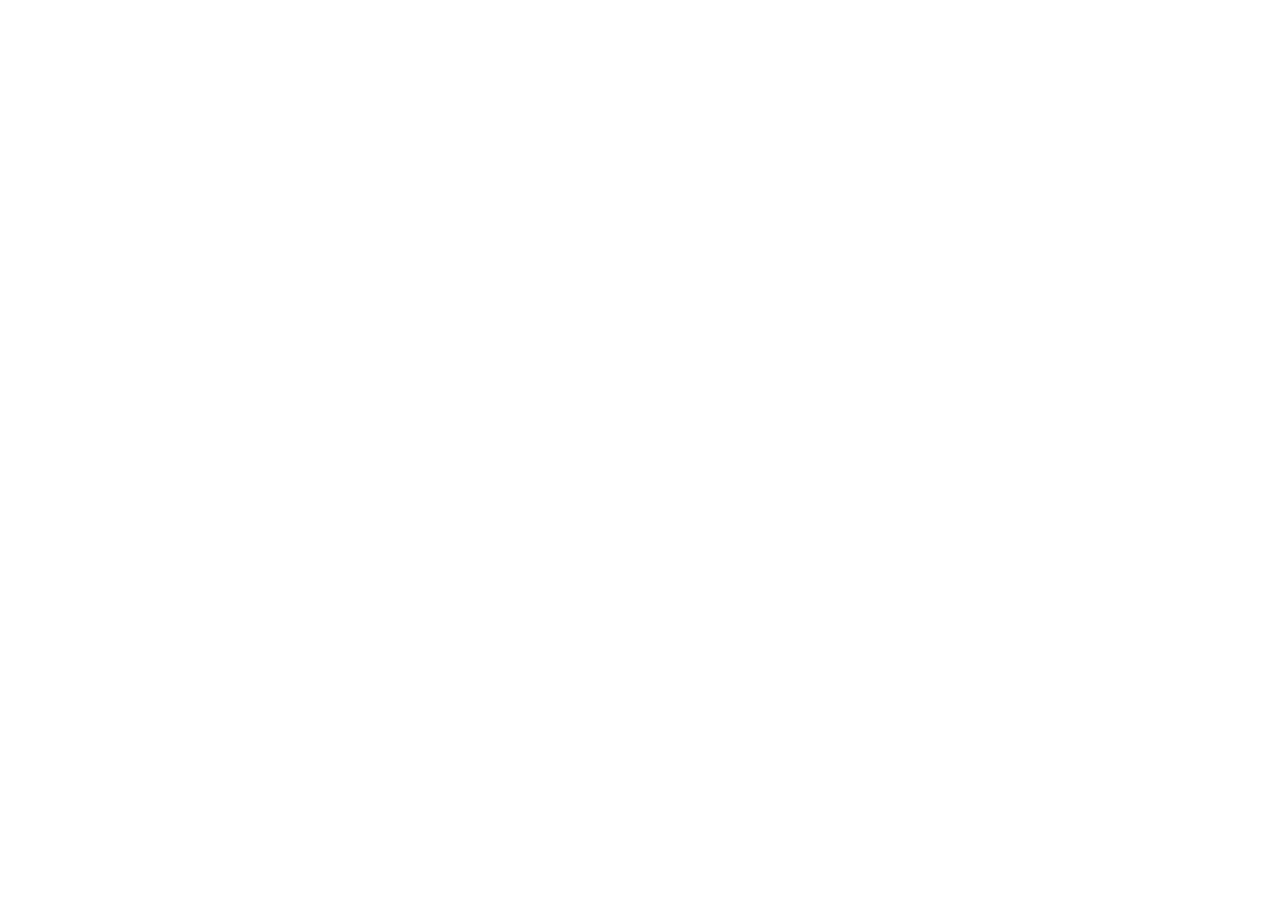
==== index.html @ bd0dc876 "Finalisation totale Séance 3 : Compteur, Filtres, LocalStorage et Corrections" ====
<!doctype html>
<html lang="fr">

<head>
    <meta charset="utf-8" />
    <meta name="viewport" content="width=device-width, initial-scale=1, maximum-scale=1, minimum-scale=1, viewport-fit=cover" />
    <meta name="theme-color" content="#e8590c" />
    <title>Ma ToDo</title>

    <link rel="stylesheet" href="lib/framework7-bundle.min.css" />
    <link rel="stylesheet" href="lib/framework7-icons/css/framework7-icons.css" />
    <link rel="stylesheet" href="css/app.css" />
</head>

<body>
    <div id="app">
        <div class="view view-main view-init safe-areas">
            <div class="page">
                <div class="navbar">
                    <div class="navbar-bg"></div>
                    <div class="navbar-inner">
                        <div class="title">Ma ToDo</div>
                    </div>
                </div>

                <div class="page-content">

                    <div class="list no-hairlines-md">
                        <ul>
                            <li class="item-content item-input">
                                <div class="item-inner">
                                    <div class="item-title item-label">Nouvelle tâche</div>
                                    <div class="item-input-wrap">
                                        <input type="text" id="champ-tache" placeholder="Ex: Acheter du pain..." />
                                        <span class="input-clear-button"></span>
                                    </div>
                                </div>
                            </li>
                        </ul>
                    </div>
                    <div class="block">
                        <button class="button button-fill color-orange" id="btn-ajouter">Ajouter la tâche</button>
                    </div>

                    <div class="block block-strong display-flex justify-content-space-between align-items-center">
                        <div>Tâches en cours : <b id="compteur" class="text-color-orange">0</b></div>
                    </div>

                    <div class="block segment segment-raised">
                        <button class="button btn-filtre button-active" data-filtre="toutes">Toutes</button>
                        <button class="button btn-filtre" data-filtre="a-faire">À faire</button>
                        <button class="button btn-filtre" data-filtre="faites">Faites</button>
                    </div>

                    <div class="list todo-list">
                        <ul class="liste-taches"></ul>
                    </div>

                </div>
            </div>
        </div>
    </div>

    <script src="lib/framework7-bundle.min.js"></script>
    <script src="js/app.js"></script>
</body>

</html>
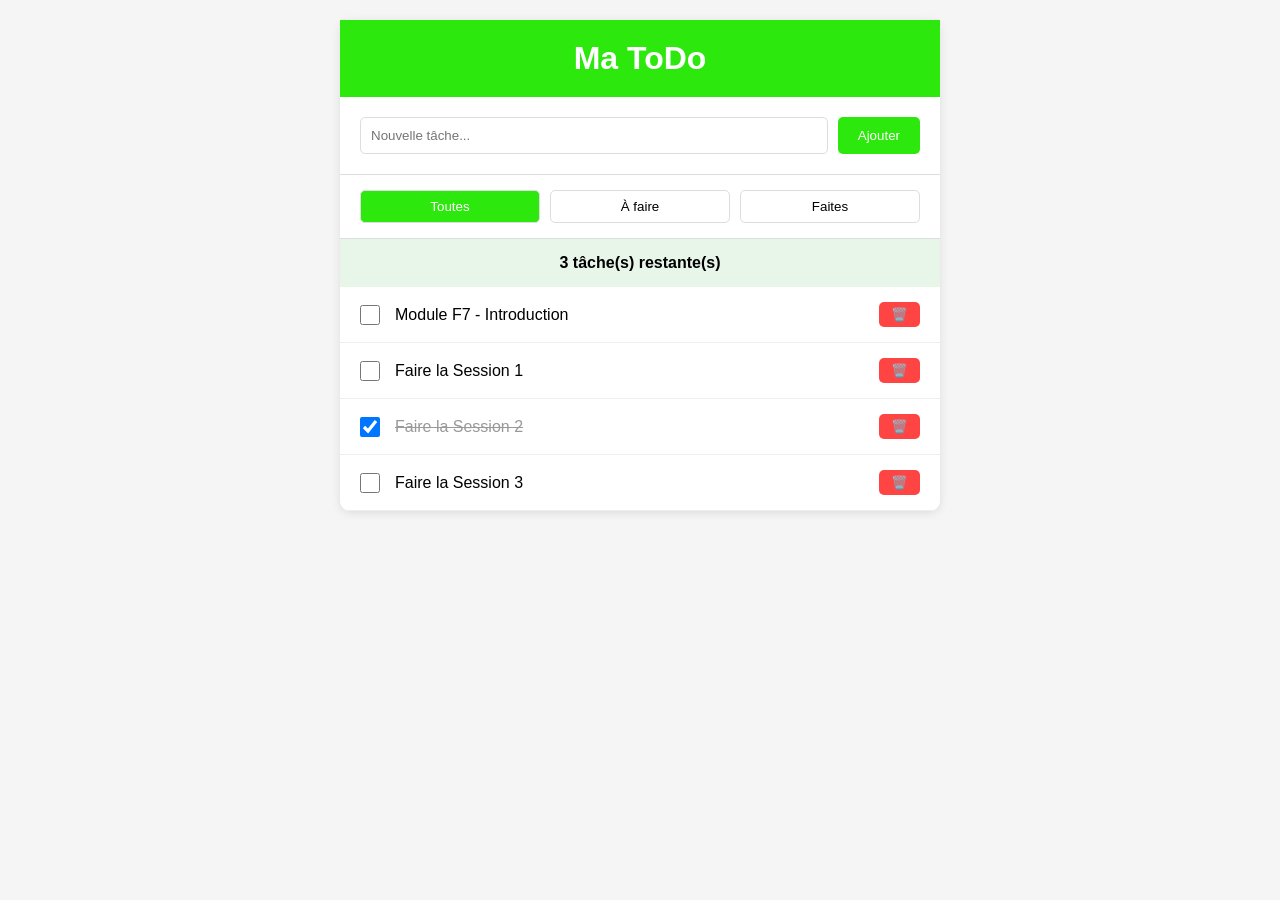
==== commit 9319309b: "VERSION FINALE: Application ToDo complète et fonctionnelle" ====
--- a/index.html
+++ b/index.html
@@ -1,68 +1,118 @@
-<!doctype html>
+<!DOCTYPE html>
 <html lang="fr">
-
 <head>
-    <meta charset="utf-8" />
-    <meta name="viewport" content="width=device-width, initial-scale=1, maximum-scale=1, minimum-scale=1, viewport-fit=cover" />
-    <meta name="theme-color" content="#e8590c" />
-    <title>Ma ToDo</title>
-
-    <link rel="stylesheet" href="lib/framework7-bundle.min.css" />
-    <link rel="stylesheet" href="lib/framework7-icons/css/framework7-icons.css" />
-    <link rel="stylesheet" href="css/app.css" />
+    <meta charset="UTF-8">
+    <meta name="viewport" content="width=device-width, initial-scale=1">
+    <title>Ma ToDo App</title>
+    <style>
+        * { margin: 0; padding: 0; box-sizing: border-box; }
+        body { font-family: Arial, sans-serif; background: #f5f5f5; padding: 20px; }
+        .app { max-width: 600px; margin: 0 auto; background: white; border-radius: 10px; box-shadow: 0 2px 10px rgba(0,0,0,0.1); }
+        .header { background: #2de80c; color: white; padding: 20px; text-align: center; }
+        .add-section { padding: 20px; display: flex; gap: 10px; border-bottom: 1px solid #ddd; }
+        .add-section input { flex: 1; padding: 10px; border: 1px solid #ddd; border-radius: 5px; }
+        .add-section button { background: #2de80c; color: white; border: none; padding: 10px 20px; border-radius: 5px; cursor: pointer; }
+        .filters { padding: 15px 20px; display: flex; gap: 10px; border-bottom: 1px solid #ddd; }
+        .filters button { flex: 1; padding: 8px; border: 1px solid #ddd; background: white; border-radius: 5px; cursor: pointer; }
+        .filters button.active { background: #2de80c; color: white; }
+        .counter { padding: 15px 20px; text-align: center; background: #e8f5e9; font-weight: bold; }
+        .task-list { list-style: none; }
+        .task-item { display: flex; align-items: center; padding: 15px 20px; border-bottom: 1px solid #eee; gap: 15px; }
+        .task-checkbox { width: 20px; height: 20px; cursor: pointer; }
+        .task-text { flex: 1; }
+        .task-text.done { text-decoration: line-through; color: #999; }
+        .delete-btn { background: #ff4444; color: white; border: none; padding: 5px 12px; border-radius: 5px; cursor: pointer; }
+    </style>
 </head>
-
 <body>
-    <div id="app">
-        <div class="view view-main view-init safe-areas">
-            <div class="page">
-                <div class="navbar">
-                    <div class="navbar-bg"></div>
-                    <div class="navbar-inner">
-                        <div class="title">Ma ToDo</div>
-                    </div>
-                </div>
-
-                <div class="page-content">
-
-                    <div class="list no-hairlines-md">
-                        <ul>
-                            <li class="item-content item-input">
-                                <div class="item-inner">
-                                    <div class="item-title item-label">Nouvelle tâche</div>
-                                    <div class="item-input-wrap">
-                                        <input type="text" id="champ-tache" placeholder="Ex: Acheter du pain..." />
-                                        <span class="input-clear-button"></span>
-                                    </div>
-                                </div>
-                            </li>
-                        </ul>
-                    </div>
-                    <div class="block">
-                        <button class="button button-fill color-orange" id="btn-ajouter">Ajouter la tâche</button>
-                    </div>
-
-                    <div class="block block-strong display-flex justify-content-space-between align-items-center">
-                        <div>Tâches en cours : <b id="compteur" class="text-color-orange">0</b></div>
-                    </div>
-
-                    <div class="block segment segment-raised">
-                        <button class="button btn-filtre button-active" data-filtre="toutes">Toutes</button>
-                        <button class="button btn-filtre" data-filtre="a-faire">À faire</button>
-                        <button class="button btn-filtre" data-filtre="faites">Faites</button>
-                    </div>
-
-                    <div class="list todo-list">
-                        <ul class="liste-taches"></ul>
-                    </div>
-
-                </div>
-            </div>
+    <div class="app">
+        <div class="header"><h1>Ma ToDo</h1></div>
+        <div class="add-section">
+            <input type="text" id="taskInput" placeholder="Nouvelle tâche...">
+            <button id="addBtn">Ajouter</button>
         </div>
+        <div class="filters">
+            <button class="filter-btn active" data-filter="all">Toutes</button>
+            <button class="filter-btn" data-filter="active">À faire</button>
+            <button class="filter-btn" data-filter="completed">Faites</button>
+        </div>
+        <div class="counter" id="counter">0 tâche(s) restante(s)</div>
+        <ul class="task-list" id="taskList"></ul>
     </div>
-
-    <script src="lib/framework7-bundle.min.js"></script>
-    <script src="js/app.js"></script>
+    <script>
+        let tasks = [];
+        let currentFilter = 'all';
+        
+        function save() { localStorage.setItem('todo_tasks', JSON.stringify(tasks)); }
+        
+        function load() {
+            const saved = localStorage.getItem('todo_tasks');
+            if (saved) { tasks = JSON.parse(saved); }
+            else {
+                tasks = [
+                    { id: 1, text: "Module F7 - Introduction", done: false },
+                    { id: 2, text: "Faire la Session 1", done: false },
+                    { id: 3, text: "Faire la Session 2", done: true },
+                    { id: 4, text: "Faire la Session 3", done: false }
+                ];
+                save();
+            }
+        }
+        
+        function render() {
+            let filtered = tasks;
+            if (currentFilter === 'active') filtered = tasks.filter(t => !t.done);
+            if (currentFilter === 'completed') filtered = tasks.filter(t => t.done);
+            
+            const list = document.getElementById('taskList');
+            if (filtered.length === 0) { list.innerHTML = '<li style="padding:40px;text-align:center">Aucune tâche</li>'; }
+            else {
+                list.innerHTML = filtered.map(t => `
+                    <li class="task-item" data-id="${t.id}">
+                        <input type="checkbox" class="task-checkbox" ${t.done ? 'checked' : ''}>
+                        <span class="task-text ${t.done ? 'done' : ''}">${t.text}</span>
+                        <button class="delete-btn">🗑️</button>
+                    </li>
+                `).join('');
+            }
+            const remaining = tasks.filter(t => !t.done).length;
+            document.getElementById('counter').innerHTML = `${remaining} tâche(s) restante(s)`;
+        }
+        
+        function addTask() {
+            const input = document.getElementById('taskInput');
+            const text = input.value.trim();
+            if (!text) { alert('Veuillez saisir une tâche'); return; }
+            const maxId = tasks.length > 0 ? Math.max(...tasks.map(t => t.id)) : 0;
+            tasks.push({ id: maxId + 1, text: text, done: false });
+            save();
+            render();
+            input.value = '';
+        }
+        
+        function deleteTask(id) { tasks = tasks.filter(t => t.id !== id); save(); render(); }
+        function toggleTask(id) { const t = tasks.find(t => t.id === id); if (t) { t.done = !t.done; save(); render(); } }
+        
+        document.getElementById('addBtn').onclick = addTask;
+        document.getElementById('taskInput').onkeypress = e => { if (e.key === 'Enter') addTask(); };
+        document.getElementById('taskList').onclick = e => {
+            const li = e.target.closest('.task-item');
+            if (!li) return;
+            const id = parseInt(li.dataset.id);
+            if (e.target.classList.contains('delete-btn')) deleteTask(id);
+            else if (e.target.classList.contains('task-checkbox')) toggleTask(id);
+        };
+        document.querySelectorAll('.filter-btn').forEach(btn => {
+            btn.onclick = () => {
+                document.querySelectorAll('.filter-btn').forEach(b => b.classList.remove('active'));
+                btn.classList.add('active');
+                currentFilter = btn.dataset.filter;
+                render();
+            };
+        });
+        
+        load();
+        render();
+    </script>
 </body>
-
 </html>
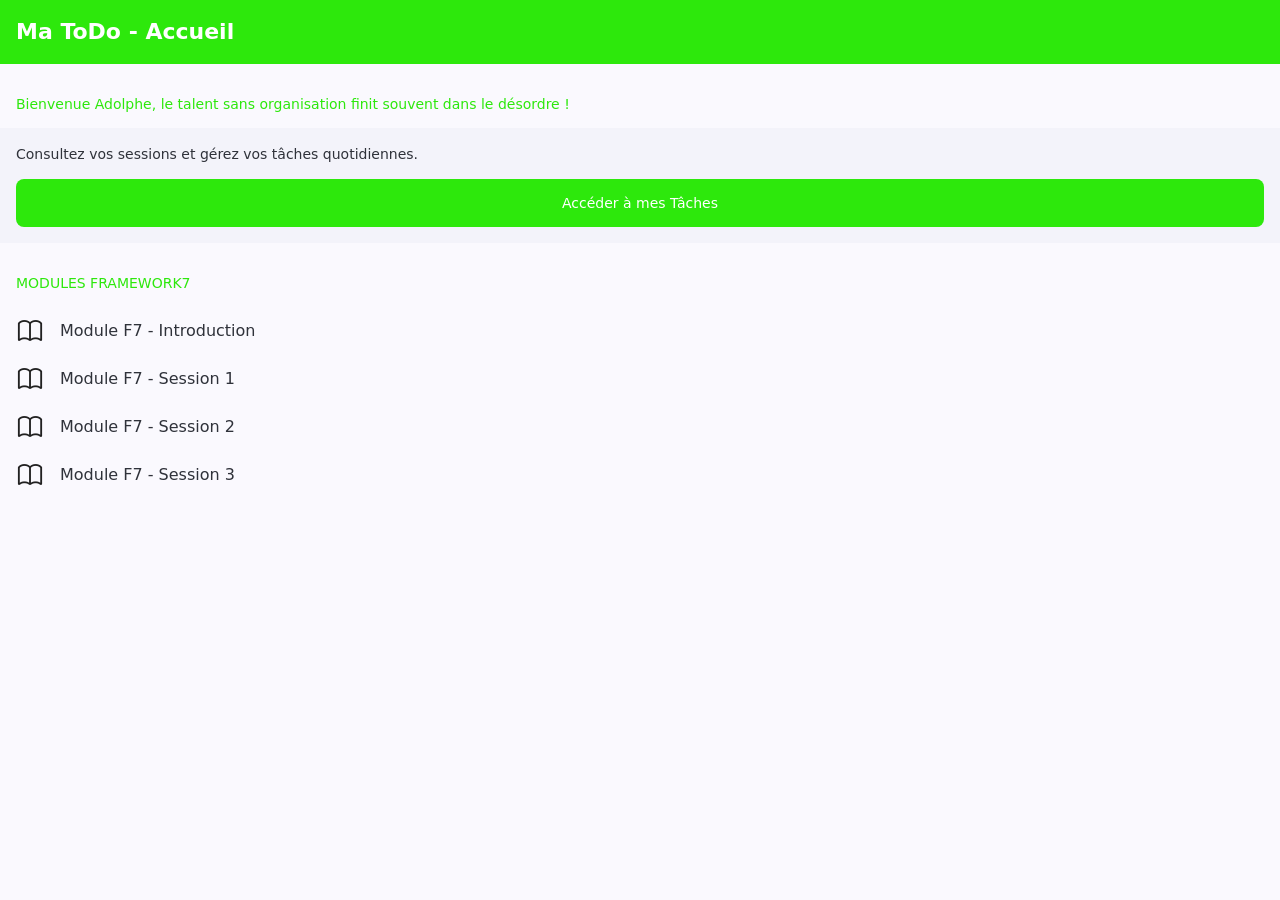
==== commit e92091c7: "VERSION FINALE: Application ToDo complete - sans icones - Adolphe" ====
--- a/index.html
+++ b/index.html
@@ -1,118 +1,48 @@
 <!DOCTYPE html>
 <html lang="fr">
 <head>
-    <meta charset="UTF-8">
-    <meta name="viewport" content="width=device-width, initial-scale=1">
-    <title>Ma ToDo App</title>
+    <meta charset="utf-8" />
+    <meta name="viewport" content="width=device-width, initial-scale=1, maximum-scale=1, minimum-scale=1, viewport-fit=cover" />
+    <meta name="theme-color" content="#2de80c" />
+    <title>Ma ToDo</title>
+
+    <link rel="stylesheet" href="lib/framework7-bundle.min.css" />
+    <link rel="stylesheet" href="lib/framework7-icons/css/framework7-icons.css" />
+    <link rel="stylesheet" href="css/app.css" />
+
     <style>
-        * { margin: 0; padding: 0; box-sizing: border-box; }
-        body { font-family: Arial, sans-serif; background: #f5f5f5; padding: 20px; }
-        .app { max-width: 600px; margin: 0 auto; background: white; border-radius: 10px; box-shadow: 0 2px 10px rgba(0,0,0,0.1); }
-        .header { background: #2de80c; color: white; padding: 20px; text-align: center; }
-        .add-section { padding: 20px; display: flex; gap: 10px; border-bottom: 1px solid #ddd; }
-        .add-section input { flex: 1; padding: 10px; border: 1px solid #ddd; border-radius: 5px; }
-        .add-section button { background: #2de80c; color: white; border: none; padding: 10px 20px; border-radius: 5px; cursor: pointer; }
-        .filters { padding: 15px 20px; display: flex; gap: 10px; border-bottom: 1px solid #ddd; }
-        .filters button { flex: 1; padding: 8px; border: 1px solid #ddd; background: white; border-radius: 5px; cursor: pointer; }
-        .filters button.active { background: #2de80c; color: white; }
-        .counter { padding: 15px 20px; text-align: center; background: #e8f5e9; font-weight: bold; }
-        .task-list { list-style: none; }
-        .task-item { display: flex; align-items: center; padding: 15px 20px; border-bottom: 1px solid #eee; gap: 15px; }
-        .task-checkbox { width: 20px; height: 20px; cursor: pointer; }
-        .task-text { flex: 1; }
-        .task-text.done { text-decoration: line-through; color: #999; }
-        .delete-btn { background: #ff4444; color: white; border: none; padding: 5px 12px; border-radius: 5px; cursor: pointer; }
+        .navbar-bg {
+            background-color: #2de80c !important;
+        }
+        .navbar .title {
+            color: #ffffff !important;
+        }
+        .tache-faite {
+            text-decoration: line-through !important;
+            color: #a1a1a1 !important;
+        }
+        .btn-suppr {
+            color: #ff3b30 !important;
+            cursor: pointer;
+            display: flex;
+            align-items: center;
+        }
+        .button-fill {
+            background-color: #2de80c !important;
+            color: white !important;
+        }
+        .button-active {
+            background-color: #2de80c !important;
+            color: white !important;
+        }
     </style>
 </head>
 <body>
-    <div class="app">
-        <div class="header"><h1>Ma ToDo</h1></div>
-        <div class="add-section">
-            <input type="text" id="taskInput" placeholder="Nouvelle tâche...">
-            <button id="addBtn">Ajouter</button>
-        </div>
-        <div class="filters">
-            <button class="filter-btn active" data-filter="all">Toutes</button>
-            <button class="filter-btn" data-filter="active">À faire</button>
-            <button class="filter-btn" data-filter="completed">Faites</button>
-        </div>
-        <div class="counter" id="counter">0 tâche(s) restante(s)</div>
-        <ul class="task-list" id="taskList"></ul>
+    <div id="app">
+        <div class="view view-main view-init safe-areas"></div>
     </div>
-    <script>
-        let tasks = [];
-        let currentFilter = 'all';
-        
-        function save() { localStorage.setItem('todo_tasks', JSON.stringify(tasks)); }
-        
-        function load() {
-            const saved = localStorage.getItem('todo_tasks');
-            if (saved) { tasks = JSON.parse(saved); }
-            else {
-                tasks = [
-                    { id: 1, text: "Module F7 - Introduction", done: false },
-                    { id: 2, text: "Faire la Session 1", done: false },
-                    { id: 3, text: "Faire la Session 2", done: true },
-                    { id: 4, text: "Faire la Session 3", done: false }
-                ];
-                save();
-            }
-        }
-        
-        function render() {
-            let filtered = tasks;
-            if (currentFilter === 'active') filtered = tasks.filter(t => !t.done);
-            if (currentFilter === 'completed') filtered = tasks.filter(t => t.done);
-            
-            const list = document.getElementById('taskList');
-            if (filtered.length === 0) { list.innerHTML = '<li style="padding:40px;text-align:center">Aucune tâche</li>'; }
-            else {
-                list.innerHTML = filtered.map(t => `
-                    <li class="task-item" data-id="${t.id}">
-                        <input type="checkbox" class="task-checkbox" ${t.done ? 'checked' : ''}>
-                        <span class="task-text ${t.done ? 'done' : ''}">${t.text}</span>
-                        <button class="delete-btn">🗑️</button>
-                    </li>
-                `).join('');
-            }
-            const remaining = tasks.filter(t => !t.done).length;
-            document.getElementById('counter').innerHTML = `${remaining} tâche(s) restante(s)`;
-        }
-        
-        function addTask() {
-            const input = document.getElementById('taskInput');
-            const text = input.value.trim();
-            if (!text) { alert('Veuillez saisir une tâche'); return; }
-            const maxId = tasks.length > 0 ? Math.max(...tasks.map(t => t.id)) : 0;
-            tasks.push({ id: maxId + 1, text: text, done: false });
-            save();
-            render();
-            input.value = '';
-        }
-        
-        function deleteTask(id) { tasks = tasks.filter(t => t.id !== id); save(); render(); }
-        function toggleTask(id) { const t = tasks.find(t => t.id === id); if (t) { t.done = !t.done; save(); render(); } }
-        
-        document.getElementById('addBtn').onclick = addTask;
-        document.getElementById('taskInput').onkeypress = e => { if (e.key === 'Enter') addTask(); };
-        document.getElementById('taskList').onclick = e => {
-            const li = e.target.closest('.task-item');
-            if (!li) return;
-            const id = parseInt(li.dataset.id);
-            if (e.target.classList.contains('delete-btn')) deleteTask(id);
-            else if (e.target.classList.contains('task-checkbox')) toggleTask(id);
-        };
-        document.querySelectorAll('.filter-btn').forEach(btn => {
-            btn.onclick = () => {
-                document.querySelectorAll('.filter-btn').forEach(b => b.classList.remove('active'));
-                btn.classList.add('active');
-                currentFilter = btn.dataset.filter;
-                render();
-            };
-        });
-        
-        load();
-        render();
-    </script>
+
+    <script src="lib/framework7-bundle.min.js"></script>
+    <script src="js/app.js"></script>
 </body>
 </html>
--- a/lib/framework7-bundle.min.css
+++ b/lib/framework7-bundle.min.css
@@ -0,0 +1,13 @@
+/**
+ * Framework7 9.0.4
+ * Full featured mobile HTML framework for building iOS & Android apps
+ * https://framework7.io/
+ *
+ * Copyright 2014-2026 Vladimir Kharlampidi
+ *
+ * Released under the MIT License
+ *
+ * Released on: April 29, 2026
+ */
+
+:root{--f7-safe-area-left:0px;--f7-safe-area-right:0px;--f7-safe-area-top:0px;--f7-safe-area-bottom:0px;--f7-safe-area-outer-left:0px;--f7-safe-area-outer-right:0px;--f7-device-pixel-ratio:1}@supports (left:env(safe-area-inset-left)){:root{--f7-safe-area-top:env(safe-area-inset-top);--f7-safe-area-bottom:env(safe-area-inset-bottom)}:root .ios-edges,:root .ios-left-edge,:root .panel-left,:root .popup,:root .safe-area-left,:root .safe-areas,:root .sheet-modal{--f7-safe-area-left:env(safe-area-inset-left);--f7-safe-area-outer-left:env(safe-area-inset-left)}:root .ios-edges,:root .ios-right-edge,:root .panel-right,:root .popup,:root .safe-area-right,:root .safe-areas,:root .sheet-modal{--f7-safe-area-right:env(safe-area-inset-right);--f7-safe-area-outer-right:env(safe-area-inset-right)}:root .no-ios-edges,:root .no-ios-left-edge,:root .no-safe-area-left,:root .no-safe-areas{--f7-safe-area-left:0px;--f7-safe-area-outer-left:0px}:root .no-ios-edges,:root .no-ios-right-edge,:root .no-safe-area-right,:root .no-safe-areas{--f7-safe-area-right:0px;--f7-safe-area-outer-right:0px}}@media (min-resolution:2dppx){:root{--f7-device-pixel-ratio:2}}@media (min-resolution:3dppx){:root{--f7-device-pixel-ratio:3}}:root{--f7-font-size:14px;--f7-bars-translucent-opacity:0.8;--f7-bars-translucent-blur:20px}.ios{--f7-font-family:-apple-system,SF Pro Text,SF UI Text,system-ui,Helvetica Neue,Helvetica,Arial,sans-serif;--f7-line-height:1.4;--f7-bars-border-color:#0000;--f7-glass-bg-color:#ffffffbf;--f7-glass-shadow:inset -1px -1px 0px -0.5px #fff,inset 1px 1px 0px -0.5px #fff,inset 3px 3px 10px -3px #ddd,inset -3px -3px 10px -3px #ddd,inset 0 0 5px 1px #fff,inset 0 0 0 0.5px #00000040,inset 0 0 24px 0 #0000001a,0 0 25px 0 #0003;--f7-glass-shadow-thumb:inset -3px -3px 0px -3.5px #fff,inset 3px 3px 0px -3.5px #fff,inset 0px 0px 0px 0.5px #ffffff80,inset 3px 3px 10px -2px #eee,inset -3px -3px 10px -2px #eee,inset 0 0 5px 1px #fff;--f7-bars-text-color:#000;--f7-text-color:#000;--f7-bars-bg-color:#efeff4}.ios .dark,.ios.dark{--f7-glass-bg-color:#32323280;--f7-glass-shadow:inset -2px -2px 0.5px -2.5px #fff6,inset 3px 3px 0.5px -3.5px #fff6,inset 2px 2px 0.5px -2px #262626,inset -2px -2px 0.5px -2px #262626,inset 0 0 5px 1px #141414,inset 0 0 0 1px #ffffff26,inset 0 0 10px 0 hsla(0,0%,100%,.075),inset 0 0 24px 0 #ffffff0d,0 0 25px 0 #00000026;--f7-glass-shadow-thumb:inset 3px 3px 0px -3.5px #fff,inset -3px -3px 0px -3.5px #fff,inset -0.5px -0.5px 0px #ffffff80,inset 0.5px 0.5px 0px #ffffff1a,inset -3px 3px 0px -3.5px #ffffff40,inset 0px -5px 0px -3.5px #ffffff40,inset 0px -5px 5px #ffffff40;--f7-bars-text-color:#fff;--f7-text-color:#fff;--f7-bars-bg-color:#00000080}.md{--f7-font-family:Roboto,system-ui,Noto,Helvetica,Arial,sans-serif;--f7-line-height:1.5;--f7-bars-border-color:#0000;--f7-text-color:#212121}.md .dark,.md.dark{--f7-text-color:#ffffffde}.md,.md .dark,.md [class*=color-]{--f7-bars-link-color:var(--f7-md-on-surface);--f7-bars-bg-color:var(--f7-md-surface-2);--f7-bars-bg-color-rgb:var(--f7-md-surface-2-rgb)}.text-color-primary{--f7-theme-color-text-color:var(--f7-theme-color)}.bg-color-primary{--f7-theme-color-bg-color:var(--f7-theme-color)}.border-color-primary{--f7-theme-color-border-color:var(--f7-theme-color)}.ripple-color-primary{--f7-theme-color-ripple-color:rgba(var(--f7-theme-color-rgb),0.3)}@font-face{font-family:framework7-core-icons;font-style:normal;font-weight:400;src:url("data:application/font-woff;charset=utf-8;base64, [base64]//wADZ2x5ZgAABGwAAAUaAAAKmDl32O9oZWFkAAAJiAAAADAAAAA2LZDoBWhoZWEAAAm4AAAAIAAAACQHgQM9aG10eAAACdgAAABlAAABJC7p//Fsb2NhAAAKQAAAAJQAAACUSJxLbG1heHAAAArUAAAAHwAAACAAjwBPbmFtZQAACvQAAAFSAAAC1n9rlKpwb3N0AAAMSAAAAUsAAAJxUpmL2HicY2BgYGQAgvvXTkWC6Kecl4/AaABV+gfkAAB4nGNgZGBg4AFiGSBmAkJmBk0GRgYtBg8gmwUsxgAADXYA1QB4nGNgZGBg4GKQYzBhYMxJLMlj4GBgAYow/P/PAJJhLM6sSoWKfWCAAwDAjgbRAAB4nHVTSU4CQRR91Y0RZyaBKGAYVIKI8zzPhgULb0BiNBriynAEj0E8h0vP4MoDuPIIJvh+NdBNV0inU9X/vf//q1e/[base64]/riszvfLr7NTiFWl0g3PkTXitR4h3scMD+mcyP0pf+2SvTKiznZy1q7GxXtN3RGctxZ2uV/3I04pxtmToS7NP3OIvcP0IBD6HicY2Bh/MI4gYGVgYHRhzGNgYHBHUp/ZZBkaGFgYGJgZWaAAUYGJBCQ5prC0MCgwFDFeOD/AQY9ps+MxTA1jAfAShQYxABDtQxkAAB4nGNgYGBmgGAZBkYGEIgB8hjBfBYGByDNw8DBwARkKzDoMlgyxDNU/f8PFAXxDIC8xP///z/+f/3/1f8b/q+HmgAHjGwMcCFGJiDBxICmAGI1HLAwMLCysXNwcnHz8PIxEAP4GQQEhYRFRMXEJSSlpGVk5eQVFJWUVVTV1DU0iTKA1gAAxH4T6AAAAAARAUQAAAAB//8AAnic7VXdTxxVFL9nlp27sOx87MdMpHULdNhpUgW7s7uD7RaI9CMhlBoDisSkULe8WI3V8BFTdnkrbYprTAkp6VsTm9iXsg9q+gDoC7VxNSE2MaZP+GCi9akP2qQMnjOzi0D/A9Pk3K9z7z1z7u/8zhkmMJUxdh0GmI9x1roIrC1b4jXsr+Si6H+YLfkEnLJFH6n9pC5xEZ5mS0B6S7VU01L3qzMTo6Mw4NxWwUJrgLLiNpyph2j+XPdc97/XCdt0PtS+KrhqVoOtFl6HIcwwmUVYjLFwsxjVkplUIqlFxeZECmyT6+aX/dlsf/bG+Z6e8z2Q3nNhT+ECdGX7jx7tf7OHlM6TvR/uefcC2YTNf5gE78BHTGOsE8xEZh/YGV2TQde42AZcNBPi5cuhBgk7SaI+JIXcuY39XlRIUmhrs74+5L5p81uw0OkwYy3NskCeke1UJrkPNDAB4LdgoxZcXg5qTcF1uSQI60GtMbi0TNp12cNg83dYgS+wrryAVnRupk1xfzPZ0GJRrjfTq/H10DWdmOatncdHRq6cPcC/Gj52bLh7djpRiPEDI1dGRo53tPLu4e7uYdcvlmBLiJ+fsQhHk/bS+LixsAAZd2BePDYfwwLMsgB+NdZEh3QOC869olEuG8VfU95YOctC8B3kyJ4NOph2EWTDKReNgcqI+D5BLA56WNgdkLbR/yihi/Fqg4Qf8On46KUlAmBd/gkEWCdUUFHFgr4TZaue3zY6ZNqrN41Cwfga+3zLzv00uqvzynZLvmC4WDqzNaPCYxZkOr4KKcJ1W0czptBoCErYaKwJK4LQtZpZrcoR50dnY34efJAE3/[base64]/urncl1QvhUA3iXXhyTPvzNwAu0Tz5BB3LzpBgQS7sA8fjMNjmHMQpTHGLRt7BYr3H40GBk0XrH7+j7oWxzs6BjsmH4rMhjHVZ996HAnaXZigX5SgrnM4pR0O4DQpPkqDOPjqNvpJ7IBOeH5eeamkc8bVHs2/4TbMIcoqexFrDaVKhMh//[base64]/jpkCyq/s5PgnAoqDyo5WfkkF8Qe1fUXbWKqpCJFcoYG4MhHMbHq7gdxNoy8AxuBycn45MT8QmUSbAnvBmJW1eHhLKQYLXEu5SSsZKags5FtlWFtWtza2tz167lM3mUAvUvwYG1NeeXNbhRsPN5u+D2u/Pe9bMp3WSWKd+de9BehFmapty899GbBAvfRHmHPqtpL/OoCdZG2WuIdGrald1xUDx6U757PxQk9iXOLwU8SsMbz8ThX+V3//AAAHicY2BkYGAA4vPlMlPi+W2+MnAzMYDAU87LR2D0/x//elnSmD4DuRwMYGkAYMsNmnicY2BkYGD6/K+XQY8l7f8PBgaWNAagCArwBACRVQXFeJxj2M0gyAACqxgGNWAMAOKQ/z8YdYD0AaDAPiA9C4gPAbHO/58Mx4FiQMySBhW3AGInID4LFD8L1OcGZLtAxUDs1UAMVMv05v9/ht1ANsP/H2AztYFiZyFmMBkD9QLlAAK6GvAAAAAAAAAqACoAKgA0AD4ASABSAFwAZgBwAHoAhACOAJgAogCsALYAwADKANQA3gDoAPIA/AEGARABGgEkAS4BOAFCAUwBVgFgAWoBdAF+AYgBkgGcAaYBsgHcAgYCKAJSAmQCegKMAq4CvgLOAwADFgM2A1YDaAOGA5gDvAPaA+oEHgQ4BGgEiASoBLoE1AT8BRIFLAVMeJxjYGRgYPBkkGNgYQABJiBmZACJOTDogQQADhwA3wB4nK2QP2sCQRDF3/oPkiKBENuwpYp37AkqWEawsQkp7C/nRRe9W1kPRPJl0qVLmS6fIpAyZT5H3q1LSGGRwoNhfvfmze7MArjAKwQOXwv3ngWaePFcwTk+PFcRiVvPNTTFs+c6LsWn5waalSs6Re2Mf3euq2SBDp48V3CNd89VPODLcw0dUXiu40a8eW5Q/8YYBhvsYaGxwBIFJGdO0GbuQTH66JJnWCPGnK6MYalM6Y5JpZ7xDO2qGJvN3urFspCtpC17qtfvytk6nutMWzldxnYdZxs9p/ORzWVrih2HsFhhiIBXl5yStOMcW1ptnKU7Y1fDIDE2DXRicspHvX8NEycWLlvul7qtQu4lMWL8f4SDf0AtYnfw+zaYmLyYGLtIZS9UciSPjkp9EEQqKJ/jFIvP6LOsa+eTnEVxrtBlxXJqt9rkUqkoVEqd4MYfrhmFugAAeJxtUIduwjAUvIO27AJlj45vqbr33lUUklCiAkbGlP49NTiMSH2SJb9353t3RgSzmkxA/Fen+hARRJFDAUWUUEYFVdRQRwNN7OMAhzjCMU409wznuMAlrnCNG9ziDvd4wCOe8IwXvOIN7/jAJyOMco3r3GCMcSaYZIppZrjJLHPMc4sFFllimRVWWWOdDTa5zR3uci859GzpdCxfDBNOVwy96S3vdLwfKfqW9L86aoYFtJ6bnWNdr610n7GlFON5l9Ko890Sv/qeCzG1SCYkm16Fy32h/Lbv2MrXk4WRrBFvCaVET0smpO36YooU5q9dMe5b9kgKaceGQqrAojFh5sk5dzTIBDkMkF8CwSS9Kpt1va6nPEuKUd+dbg96HXqgpGW8rXqZBV0KGQ+akAv/Z8+Nm4T6j0IrNHXTqC6Is0h6XgxLmCV/CZ27wAA=") format("woff")}html{overscroll-behavior:none}.framework7-root,body,html{height:100%;overflow-x:hidden;position:relative;width:100%}body{background:#fff;margin:0;overflow:hidden;overflow-y:scroll;padding:0;width:100%;-webkit-text-size-adjust:100%;-webkit-font-smoothing:antialiased;color:var(--f7-text-color);font-family:var(--f7-font-family);font-size:var(--f7-font-size);line-height:var(--f7-line-height);scrollbar-color:#0000;scrollbar-width:none}body::-webkit-scrollbar{appearance:none;background:#0000;display:none;opacity:0;width:0}body::-webkit-scrollbar-track{background:#0000;box-shadow:none}body::-webkit-scrollbar-thumb{background-color:initial;border-radius:9999px;outline:none;position:relative}.dark body,body.dark{background:#000}.dark{color:var(--f7-text-color)}.framework7-root{box-sizing:border-box;overflow:hidden}.framework7-initializing *,.framework7-initializing :after,.framework7-initializing :before{transition-duration:0s!important}.device-android,.device-ios{cursor:pointer}.device-ios{touch-action:manipulation}@media (width:1024px) and (height:691px) and (orientation:landscape){.framework7-root,body,html{height:671px}}@media (width:1024px) and (height:692px) and (orientation:landscape){.framework7-root,body,html{height:672px}}*{-webkit-tap-highlight-color:rgba(0,0,0,0);-webkit-touch-callout:none}a,input,select,textarea{outline:0}a{color:var(--f7-theme-color);text-decoration:none}.item-link,.link,a{cursor:pointer}p{margin:1em 0}.disabled{opacity:.55!important;pointer-events:none!important}html.device-full-viewport,html.device-full-viewport body{height:100vh}.ios .if-md,.ios .if-not-ios,.ios .md-only,.ios .not-ios{display:none!important}@media (width:1024px) and (height:691px) and (orientation:landscape){.ios,.ios .framework7-root,.ios body{height:671px}}@media (width:1024px) and (height:692px) and (orientation:landscape){.ios,.ios .framework7-root,.ios body{height:672px}}.md .if-ios,.md .if-not-md,.md .ios-only,.md .not-md{display:none!important}.view,.views{box-sizing:border-box;height:100%;overflow:hidden;position:relative;z-index:5000}.framework7-root>.view,.framework7-root>.views{height:100%}.view-resize-handler{cursor:col-resize;display:none;height:100%;left:var(--f7-page-master-width);margin-left:-3px;position:absolute;top:0;width:6px;z-index:1000}.view-master-detail .view-resize-handler{display:block}:root{--f7-page-master-width:320px;--f7-page-master-border-color:#0000001a;--f7-page-master-border-width:1px;--f7-page-swipeback-transition-duration:300ms;--f7-page-parallax-transition-duration:500ms;--f7-page-cover-transition-duration:450ms;--f7-page-dive-transition-duration:500ms;--f7-page-fade-transition-duration:500ms;--f7-page-flip-transition-duration:700ms;--f7-page-push-transition-duration:500ms;--f7-page-title-line-height:1.2;--f7-page-title-text-color:inherit;--f7-page-title-padding-left:16px;--f7-page-title-padding-right:16px}.ios{--f7-page-transition-duration:400ms;--f7-page-title-font-size:34px;--f7-page-title-font-weight:700;--f7-page-title-letter-spacing:-0.03em;--f7-page-title-padding-vertical:6px;--f7-page-bg-color:#efeff4}.ios .dark,.ios.dark{--f7-page-bg-color:#000}.md{--f7-page-transition-duration:400ms;--f7-page-title-font-size:34px;--f7-page-title-font-weight:500;--f7-page-title-letter-spacing:0;--f7-page-title-padding-vertical:8px}.md,.md .dark,.md [class*=color-]{--f7-page-bg-color:var(--f7-md-surface)}.dark{--f7-page-master-border-color:#fff3}.pages{overflow:hidden;position:relative}.page,.pages{height:100%;width:100%}.page{background-color:var(--f7-page-bg-color);box-sizing:border-box;left:0;position:absolute;top:0;transform:none;z-index:1}.page-transparent{background-color:initial}.page-with-navbar-large-collapsed{--f7-navbar-large-collapse-progress:1}.page-previous{pointer-events:none}.page-content{overflow:auto;-webkit-overflow-scrolling:touch;box-sizing:border-box;height:100%;padding-bottom:calc(var(--f7-page-toolbar-bottom-offset, 0px) + var(--f7-safe-area-bottom) + var(--f7-page-content-extra-padding-bottom, 0px));padding-top:calc(var(--f7-page-navbar-offset, 0px) + var(--f7-page-toolbar-top-offset, 0px) + var(--f7-page-subnavbar-offset, 0px) + var(--f7-page-searchbar-offset, 0px) + var(--f7-page-content-extra-padding-top, 0px));position:relative;z-index:1}.page-previous .page-opacity-effect,.page-previous:after{opacity:1}.page-transitioning,.page-transitioning .page-opacity-effect,.page-transitioning .page-shadow-effect{transition-duration:var(--f7-page-transition-duration)}.page-transitioning-swipeback,.page-transitioning-swipeback .page-opacity-effect,.page-transitioning-swipeback .page-shadow-effect{transition-duration:var(--f7-page-swipeback-transition-duration)}.router-transition-backward .page-current,.router-transition-backward .page-next,.router-transition-forward .page-current,.router-transition-forward .page-next{pointer-events:none}.page-shadow-effect{background:linear-gradient(90deg,#0000 0,#0000 10%,#00000003 50%,#0003);right:100%;width:16px;z-index:-1}.page-opacity-effect,.page-shadow-effect{bottom:0;content:"";opacity:0;position:absolute;top:0}.page-opacity-effect{background:#0000001a;left:0;width:100%;z-index:10000}.ios .page-previous{transform:translate3d(-20%,0,0)}.ios .page-next{transform:translate3d(100%,0,0)}.ios .page-current .page-shadow-effect{opacity:1}.ios .router-transition-forward .page-next{animation:ios-page-next-to-current var(--f7-page-transition-duration) forwards}.ios .router-transition-forward .page-next:before{animation:ios-page-element-fade-in var(--f7-page-transition-duration) forwards;background:linear-gradient(90deg,#0000 0,#0000 10%,#00000003 50%,#0003);bottom:0;content:"";opacity:0;position:absolute;right:100%;top:0;width:16px;z-index:-1}.ios .router-transition-forward .page-current{animation:ios-page-current-to-previous var(--f7-page-transition-duration) forwards}.ios .router-transition-forward .page-current:after{animation:ios-page-element-fade-in var(--f7-page-transition-duration) forwards;background:#0000001a;bottom:0;content:"";left:0;opacity:0;position:absolute;top:0;width:100%;z-index:10000}.ios .router-transition-backward .page-previous{animation:ios-page-previous-to-current var(--f7-page-transition-duration) forwards}.ios .router-transition-backward .page-previous:after{animation:ios-page-element-fade-out var(--f7-page-transition-duration) forwards;background:#0000001a;bottom:0;content:"";left:0;opacity:0;position:absolute;top:0;width:100%;z-index:10000}.ios .router-transition-backward .page-current{animation:ios-page-current-to-next var(--f7-page-transition-duration) forwards}.ios .router-transition-backward .page-current:before{animation:ios-page-element-fade-out var(--f7-page-transition-duration) forwards;background:linear-gradient(90deg,#0000 0,#0000 10%,#00000003 50%,#0003);bottom:0;content:"";opacity:0;position:absolute;right:100%;top:0;width:16px;z-index:-1}@keyframes ios-page-next-to-current{0%{transform:translate3d(100%,0,0)}to{transform:translateZ(0)}}@keyframes ios-page-previous-to-current{0%{transform:translate3d(-20%,0,0)}to{transform:translateZ(0)}}@keyframes ios-page-current-to-previous{0%{transform:translateZ(0)}to{transform:translate3d(-20%,0,0)}}@keyframes ios-page-current-to-next{0%{transform:translateZ(0)}to{transform:translate3d(100%,0,0)}}@keyframes ios-page-element-fade-in{0%{opacity:0}to{opacity:1}}@keyframes ios-page-element-fade-out{0%{opacity:1}to{opacity:0}}.md .page-previous{transform:translate3d(-24px,0,0)}.md .page-next{opacity:0;pointer-events:none;transform:translate3d(128px,0,0)}.md .page-next.page-next-on-right{opacity:1;transform:translate3d(100%,0,0)}.md .router-transition-forward .page-next{animation:md-page-next-to-current var(--f7-page-transition-duration) forwards cubic-bezier(0,.8,.3,1);opacity:1}.md .router-transition-forward .page-current{animation:md-page-current-to-previous var(--f7-page-transition-duration) forwards cubic-bezier(0,.8,.3,1)}.md .router-transition-backward .page-current{animation:md-page-current-to-next calc(var(--f7-page-transition-duration)/2) forwards cubic-bezier(0,1,.8,1),md-page-current-to-next-opacity calc(var(--f7-page-transition-duration)/2) forwards}.md .router-transition-backward .page-previous{animation:md-page-previous-to-current calc(var(--f7-page-transition-duration)/2) forwards cubic-bezier(0,1,.8,1)}@keyframes md-page-next-to-current{0%{transform:translate3d(128px,0,0)}to{transform:translateZ(0)}}@keyframes md-page-current-to-next{0%{transform:translateZ(0)}to{transform:translate3d(128px,0,0)}}@keyframes md-page-current-to-next-opacity{0%{opacity:1}to{opacity:0}}@keyframes md-page-current-to-previous{0%{transform:translateZ(0)}to{transform:translate3d(-24px,0,0)}}@keyframes md-page-previous-to-current{0%{transform:translate3d(-24px,0,0)}to{transform:translateZ(0)}}.view:not(.view-master-detail) .page-master-stacked{display:none}.view-master-detail .page-master{width:var(--f7-page-master-width);--f7-safe-area-right:0px;--f7-safe-area-outer-right:0px;border-right:var(--f7-page-master-border-width) solid var(--f7-page-master-border-color)}.view-master-detail .page-master-detail{width:calc(100% - var(--f7-page-master-width));--f7-safe-area-left:0px;--f7-safe-area-outer-left:0px;left:var(--f7-page-master-width)}.view-master-detail .page-master{pointer-events:auto;transform:none;z-index:2}.view-master-detail .page-master:after,.view-master-detail .page-master:before{display:none}.view-master-detail.router-transition .page-master{animation:none}.ios .router-transition-custom .page-next,.ios .router-transition-custom .page-previous,.md .router-transition-custom .page-next,.md .router-transition-custom .page-previous{opacity:1;transform:none}.ios .router-transition-custom.view-master-detail .page-master,.md .router-transition-custom.view-master-detail .page-master{animation:none}.page-title{box-sizing:border-box;color:var(--f7-page-title-text-color);font-size:var(--f7-page-title-font-size);font-weight:var(--f7-page-title-font-weight);letter-spacing:var(--f7-page-title-letter-spacing);line-height:var(--f7-page-title-line-height);overflow:hidden;padding:var(--f7-page-title-padding-vertical) calc(var(--f7-page-title-padding-right) + var(--f7-safe-area-right)) var(--f7-page-title-padding-vertical) calc(var(--f7-page-title-padding-left) + var(--f7-safe-area-left));position:relative;text-overflow:ellipsis;white-space:nowrap;width:100%;z-index:10}.router-transition-f7-circle-backward:after,.router-transition-f7-circle-forward:after{background:var(--f7-page-bg-color);content:"";height:100vmax;left:50%;margin-left:-50vmax;margin-top:-50vmax;position:absolute;top:50%;width:100vmax;z-index:100}.router-transition-f7-circle-backward .page,.router-transition-f7-circle-forward .page{pointer-events:none}.router-transition-f7-circle-forward:after{animation:f7-circle-circle-in .4s forwards;border-radius:50%;transform:scale(0)}.ios .router-transition-f7-circle-forward .page-next,.md .router-transition-f7-circle-forward .page-next{animation:f7-circle-next-to-current .3s forwards;animation-delay:.3s;opacity:0;transform:scale(.9);z-index:150}.router-transition-f7-circle-backward:after{animation:f7-circle-circle-out .3s forwards;animation-delay:.35s}.ios .router-transition-f7-circle-backward .page-current,.md .router-transition-f7-circle-backward .page-current{animation:f7-circle-current-to-next .7s forwards;z-index:150}@keyframes f7-circle-circle-in{0%{border-radius:50%;transform:scale(0)}50%{border-radius:50%}to{border-radius:0;transform:scale(1)}}@keyframes f7-circle-circle-out{0%{border-radius:0;transform:scale(1)}50%{border-radius:50%}to{border-radius:50%;transform:scale(0)}}@keyframes f7-circle-next-to-current{0%{opacity:0;transform:scale(.9)}40%{opacity:1;transform:scale(1.035)}to{opacity:1;transform:scale(1)}}@keyframes f7-circle-current-to-next{0%{opacity:1;transform:scale(1)}34%{opacity:1;transform:scale(1.035)}57%{opacity:0;transform:scale(.9)}to{opacity:0;transform:scale(.9)}}.router-transition-f7-cover-v-backward,.router-transition-f7-cover-v-forward{background:#000;perspective:1200px}.router-transition-f7-cover-v-backward .page,.router-transition-f7-cover-v-forward .page{pointer-events:none}.router-transition-f7-cover-v-forward .page-next{animation:f7-cover-v-next-to-current var(--f7-page-cover-transition-duration) forwards}.router-transition-f7-cover-v-forward .page-current{animation:f7-cover-v-current-to-prev var(--f7-page-cover-transition-duration) forwards}.router-transition-f7-cover-v-backward .page-current{animation:f7-cover-v-current-to-next var(--f7-page-cover-transition-duration) forwards}.router-transition-f7-cover-v-backward .page-previous{animation:f7-cover-v-prev-to-current var(--f7-page-cover-transition-duration) forwards}@keyframes f7-cover-v-next-to-current{0%{transform:translateY(100%)}to{transform:translateY(0)}}@keyframes f7-cover-v-current-to-next{0%{transform:translateY(0)}to{transform:translateY(100%)}}@keyframes f7-cover-v-current-to-prev{0%{opacity:1;transform:translateZ(0)}to{opacity:.5;transform:translateZ(-300px)}}@keyframes f7-cover-v-prev-to-current{0%{opacity:.5;transform:translateZ(-300px)}to{opacity:1;transform:translateZ(0)}}.router-transition-f7-cover-backward,.router-transition-f7-cover-forward{background:#000;perspective:1200px}.router-transition-f7-cover-backward .page,.router-transition-f7-cover-forward .page{pointer-events:none}.router-transition-f7-cover-forward .page-next{animation:f7-cover-next-to-current var(--f7-page-cover-transition-duration) forwards}.router-transition-f7-cover-forward .page-current{animation:f7-cover-current-to-prev var(--f7-page-cover-transition-duration) forwards}.router-transition-f7-cover-backward .page-current{animation:f7-cover-current-to-next var(--f7-page-cover-transition-duration) forwards}.router-transition-f7-cover-backward .page-previous{animation:f7-cover-prev-to-current var(--f7-page-cover-transition-duration) forwards}@keyframes f7-cover-next-to-current{0%{transform:translateX(100%)}to{transform:translateX(0)}}@keyframes f7-cover-current-to-next{0%{transform:translateX(0)}to{transform:translateX(100%)}}@keyframes f7-cover-current-to-prev{0%{opacity:1;transform:translateZ(0)}to{opacity:.5;transform:translateZ(-300px)}}@keyframes f7-cover-prev-to-current{0%{opacity:.5;transform:translateZ(-300px)}to{opacity:1;transform:translateZ(0)}}.router-transition-f7-dive-backward,.router-transition-f7-dive-forward{background:var(--f7-page-bg-color);perspective:1200px}.router-transition-f7-dive-backward .page,.router-transition-f7-dive-forward .page{pointer-events:none}.router-transition-f7-dive-forward .page-next{animation:f7-dive-next-to-current var(--f7-page-dive-transition-duration) forwards}.router-transition-f7-dive-forward .page-current{animation:f7-dive-current-to-prev var(--f7-page-dive-transition-duration) forwards}.router-transition-f7-dive-backward .page-current{animation:f7-dive-current-to-next var(--f7-page-dive-transition-duration) forwards}.router-transition-f7-dive-backward .page-previous{animation:f7-dive-prev-to-current var(--f7-page-dive-transition-duration) forwards}@keyframes f7-dive-next-to-current{0%{opacity:0;transform:translateZ(-150px)}50%{opacity:0}to{opacity:1;transform:translateZ(0)}}@keyframes f7-dive-current-to-next{0%{opacity:1;transform:translateZ(0)}50%{opacity:0}to{opacity:0;transform:translateZ(-150px)}}@keyframes f7-dive-current-to-prev{0%{opacity:1;transform:translateZ(0)}50%{opacity:0}to{opacity:0;transform:translateZ(150px)}}@keyframes f7-dive-prev-to-current{0%{opacity:0;transform:translateZ(150px)}50%{opacity:0}to{opacity:1;transform:translateZ(0)}}.router-transition-f7-fade-backward,.router-transition-f7-fade-forward{background:var(--f7-page-bg-color)}.router-transition-f7-fade-backward .page,.router-transition-f7-fade-forward .page{pointer-events:none}.ios .router-transition-f7-fade-forward .page-next,.md .router-transition-f7-fade-forward .page-next{animation:f7-fade-in var(--f7-page-fade-transition-duration) forwards;opacity:0}.ios .router-transition-f7-fade-backward .page-current,.ios .router-transition-f7-fade-forward .page-current,.md .router-transition-f7-fade-backward .page-current,.md .router-transition-f7-fade-forward .page-current{animation:f7-fade-out var(--f7-page-fade-transition-duration) forwards}.ios .router-transition-f7-fade-backward .page-previous,.md .router-transition-f7-fade-backward .page-previous{animation:f7-fade-in var(--f7-page-fade-transition-duration) forwards}@keyframes f7-fade-in{0%{opacity:0}50%{opacity:0}to{opacity:1}}@keyframes f7-fade-out{0%{opacity:1}50%{opacity:0}to{opacity:0}}.router-transition-f7-flip-backward,.router-transition-f7-flip-forward{background:#000;perspective:1200px}.router-transition-f7-flip-backward .page,.router-transition-f7-flip-forward .page{backface-visibility:hidden;overflow:hidden;pointer-events:none}.router-transition-f7-flip-forward .page-next{animation:f7-flip-next-to-current var(--f7-page-flip-transition-duration) forwards;transform-style:preserve-3d}.router-transition-f7-flip-forward .page-current{animation:f7-flip-current-to-prev var(--f7-page-flip-transition-duration) forwards;transform-style:preserve-3d}.router-transition-f7-flip-backward .page-current{animation:f7-flip-current-to-next var(--f7-page-flip-transition-duration) forwards;transform-style:preserve-3d}.router-transition-f7-flip-backward .page-previous{animation:f7-flip-prev-to-current var(--f7-page-flip-transition-duration) forwards;transform-style:preserve-3d}@keyframes f7-flip-next-to-current{0%{border-radius:32px;transform:translateZ(-100vmax) rotateY(180deg)}to{border-radius:0;transform:translateZ(0) rotateY(0deg)}}@keyframes f7-flip-current-to-next{0%{border-radius:0;transform:translateZ(0) rotateY(0deg)}to{border-radius:32px;transform:translateZ(-100vmax) rotateY(180deg)}}@keyframes f7-flip-current-to-prev{0%{border-radius:0;transform:translateZ(0) rotateY(0deg)}to{border-radius:32px;transform:translateZ(-100vmax) rotateY(-180deg)}}@keyframes f7-flip-prev-to-current{0%{border-radius:32px;transform:translateZ(-100vmax) rotateY(-180deg)}to{border-radius:0;transform:translateZ(0) rotateY(0deg)}}.router-transition-f7-parallax-forward .page{pointer-events:none}.router-transition-f7-parallax-forward .page-next{animation:f7-parallax-next-to-current var(--f7-page-parallax-transition-duration) forwards}.router-transition-f7-parallax-forward .page-current{animation:f7-parallax-current-to-prev var(--f7-page-parallax-transition-duration) forwards}.router-transition-f7-parallax-backward .page{pointer-events:none}.router-transition-f7-parallax-backward .page-current{animation:f7-parallax-current-to-next var(--f7-page-parallax-transition-duration) forwards}.router-transition-f7-parallax-backward .page-previous{animation:f7-parallax-prev-to-current var(--f7-page-parallax-transition-duration) forwards}@keyframes f7-parallax-next-to-current{0%{transform:translateX(100%)}to{transform:translateX(0)}}@keyframes f7-parallax-current-to-next{0%{transform:translateX(0)}to{transform:translateX(100%)}}@keyframes f7-parallax-current-to-prev{0%{transform:translateX(0)}to{transform:translateX(-20%)}}@keyframes f7-parallax-prev-to-current{0%{transform:translateX(-20%)}to{transform:translateX(0)}}.router-transition-f7-push-forward .page{pointer-events:none}.router-transition-f7-push-forward .page-next{animation:f7-push-next-to-current var(--f7-page-push-transition-duration) forwards}.router-transition-f7-push-forward .page-current{animation:f7-push-current-to-prev var(--f7-page-push-transition-duration) forwards}.router-transition-f7-push-backward .page{pointer-events:none}.router-transition-f7-push-backward .page-current{animation:f7-push-current-to-next var(--f7-page-push-transition-duration) forwards}.router-transition-f7-push-backward .page-previous{animation:f7-push-prev-to-current var(--f7-page-push-transition-duration) forwards}@keyframes f7-push-next-to-current{0%{transform:translateX(100%)}to{transform:translateX(0)}}@keyframes f7-push-current-to-next{0%{transform:translateX(0)}to{transform:translateX(100%)}}@keyframes f7-push-current-to-prev{0%{transform:translateX(0)}to{transform:translateX(-100%)}}@keyframes f7-push-prev-to-current{0%{transform:translateX(-100%)}to{transform:translateX(0)}}:root{--f7-link-highlight-black:#0000001a;--f7-link-highlight-white:#ffffff26;--f7-link-highlight-color:rgba(var(--f7-theme-color-rgb),0.15)}.ios{--f7-link-pressed-opacity:0.3}.link,.tab-link{align-content:center;align-items:center;box-sizing:border-box;display:inline-flex;justify-content:center;position:relative;z-index:1;--f7-touch-ripple-color:var(--f7-link-touch-ripple-color,rgba(var(--f7-theme-color-rgb),0.25))}.link i+i,.link i+span,.link span+i,.link span+span{margin-left:4px}.link[class*=color-]{color:var(--f7-theme-color)}.ios .link{transition:opacity .3s}.ios .link.active-state{opacity:var(--f7-link-pressed-opacity);transition-duration:0s}:root{--f7-navbar-hide-show-transition-duration:400ms;--f7-navbar-title-line-height:1.2;--f7-navbar-subtitle-text-align:inherit;--f7-navbar-large-title-line-height:1.2;--f7-navbar-large-title-text-color:inherit;--f7-navbar-large-title-padding-left:16px;--f7-navbar-large-title-padding-right:16px}.ios{--f7-navbar-link-color:var(--f7-bars-text-color);--f7-navbar-height:76px;--f7-navbar-font-size:17px;--f7-navbar-title-font-size:inherit;--f7-navbar-inner-padding-left:16px;--f7-navbar-inner-padding-right:16px;--f7-navbar-title-font-weight:600;--f7-navbar-title-margin-left:0;--f7-navbar-title-margin-right:0;--f7-navbar-title-text-align:center;--f7-navbar-subtitle-font-size:10px;--f7-navbar-subtitle-line-height:1;--f7-navbar-large-title-height:52px;--f7-navbar-large-title-font-size:34px;--f7-navbar-large-title-font-weight:700;--f7-navbar-large-title-letter-spacing:-0.03em;--f7-navbar-large-title-padding-vertical:6px;--f7-navbar-subtitle-text-color:#0000008c}.ios .dark,.ios.dark{--f7-navbar-subtitle-text-color:#ffffff8c}.md{--f7-navbar-height:64px;--f7-navbar-font-size:16px;--f7-navbar-title-font-size:22px;--f7-navbar-inner-padding-left:0px;--f7-navbar-inner-padding-right:0px;--f7-navbar-title-font-weight:400;--f7-navbar-title-margin-left:0px;--f7-navbar-title-margin-right:16px;--f7-navbar-title-text-align:left;--f7-navbar-subtitle-font-size:14px;--f7-navbar-subtitle-line-height:1.2;--f7-navbar-large-title-font-size:28px;--f7-navbar-large-title-height:88px;--f7-navbar-large-title-font-weight:400;--f7-navbar-large-title-letter-spacing:0;--f7-navbar-large-title-padding-vertical:8px;--f7-navbar-link-height:48px;--f7-navbar-link-line-height:48px}.md,.md .dark,.md [class*=color-]{--f7-navbar-link-color:var(--f7-md-on-surface);--f7-navbar-text-color:var(--f7-md-on-surface);--f7-navbar-subtitle-text-color:var(--f7-md-on-surface-variant)}.navbar,.navbars{left:0;top:0;width:100%;z-index:500}.navbars{position:absolute}.navbars .navbar{z-index:auto}.navbars .navbar-transitioning{z-index:500}.navbar{--f7-navbar-large-collapse-progress:0;backface-visibility:hidden;box-sizing:border-box;color:var(--f7-navbar-text-color,var(--f7-bars-text-color));font-size:var(--f7-navbar-font-size);height:calc(var(--f7-navbar-height) + var(--f7-safe-area-top));margin:0;position:relative}.navbar b{font-weight:500}.navbar a{color:var(--f7-navbar-link-color,var(--f7-bars-link-color,var(--f7-theme-color)))}.navbar a.link{display:flex;justify-content:flex-start}.navbar .left,.navbar .right,.navbar .title{position:relative;z-index:10}.navbar .title{display:inline-block;flex-shrink:10;font-size:var(--f7-navbar-title-font-size);font-weight:var(--f7-navbar-title-font-weight);line-height:var(--f7-navbar-title-line-height);margin-left:var(--f7-navbar-title-margin-left);margin-right:var(--f7-navbar-title-margin-left);overflow:hidden;position:relative;text-align:var(--f7-navbar-title-text-align);text-overflow:ellipsis;white-space:nowrap}.navbar .subtitle{color:var(--f7-navbar-subtitle-text-color);display:block;font-size:var(--f7-navbar-subtitle-font-size);font-weight:400;line-height:var(--f7-navbar-subtitle-line-height);text-align:var(--f7-navbar-subtitle-text-align)}.navbar .left,.navbar .right{align-items:center;display:flex;flex-shrink:0;justify-content:center}.navbar .right:first-child{height:100%;position:absolute}.navbar .no-outline .navbar-bg:after,.navbar .no-outline .title-large:after,.navbar.no-outline .navbar-bg:after,.navbar.no-outline .title-large:after{display:none!important}.navbar-hidden .navbar .navbar-bg:before,.navbar.navbar-hidden .navbar-bg:before{opacity:0!important}.navbar-bg{height:100%;left:0;pointer-events:none;position:absolute;top:0;transition-property:transform;width:100%;z-index:0}.navbar-transitioning,.navbar-transitioning .left,.navbar-transitioning .navbar-bg,.navbar-transitioning .navbar-bg:before,.navbar-transitioning .right,.navbar-transitioning .subnavbar,.navbar-transitioning .title,.navbar-transitioning .title-large-text{transition-duration:var(--f7-navbar-hide-show-transition-duration)}.navbar-hidden{transform:translate3d(0,calc(var(--f7-navbar-height)*-1),0)}.navbar-hidden .navbar-inner{pointer-events:none}.navbar-hidden .navbar-inner>.left,.navbar-hidden .navbar-inner>.right,.navbar-hidden .navbar-inner>.title{opacity:0!important}.navbar-hidden .subnavbar{pointer-events:auto}.navbar-hidden-statusbar{transform:translate3d(0,calc(var(--f7-navbar-height)*-1 - var(--f7-safe-area-top)),0)}.navbar-large-hidden .navbar-large{--f7-navbar-large-collapse-progress:1}.navbar-inner{align-items:center;bottom:0;box-sizing:border-box;display:flex;height:100%;left:0;padding:var(--f7-safe-area-top) calc(var(--f7-navbar-inner-padding-right) + var(--f7-safe-area-right)) 0 calc(var(--f7-navbar-inner-padding-left) + var(--f7-safe-area-left));transform:translateZ(0);width:100%;z-index:10}.navbar-inner,.page>.navbar,.view>.navbar,.views>.navbar{position:absolute}.ios .navbar:not(.navbar-large) .navbar-bg{--f7-navbar-large-collapse-progress:1}.navbar-large .title{opacity:var(--f7-navbar-large-collapse-progress)}.navbar-large-collapsed{--f7-navbar-large-collapse-progress:1}.navbar-large-collapsed .title-large{pointer-events:none}.navbar-large-collapsed .title-large-text{opacity:0}.navbar .title-large{box-sizing:border-box;display:flex;height:var(--f7-navbar-large-title-height);left:0;position:absolute;right:0;top:100%;white-space:nowrap;z-index:5}.navbar .title-large-text{box-sizing:border-box;color:var(--f7-navbar-large-title-text-color);font-size:var(--f7-navbar-large-title-font-size);font-weight:var(--f7-navbar-large-title-font-weight);letter-spacing:var(--f7-navbar-large-title-letter-spacing);line-height:var(--f7-navbar-large-title-line-height);overflow:hidden;padding:var(--f7-navbar-large-title-padding-vertical) calc(var(--f7-navbar-large-title-padding-right) + var(--f7-safe-area-right)) var(--f7-navbar-large-title-padding-vertical) calc(var(--f7-navbar-large-title-padding-left) + var(--f7-safe-area-left));text-overflow:ellipsis;transform:translate3d(0,calc(var(--f7-navbar-large-collapse-progress)*-1*var(--f7-navbar-large-title-height)),0);transform-origin:calc(var(--f7-navbar-large-title-padding-left) + var(--f7-safe-area-left)) center;white-space:nowrap;width:100%}.navbar-no-title-large-transition .title-large-text{transition-duration:0s}.navbar~*{--f7-page-navbar-offset:calc(var(--f7-navbar-height) + var(--f7-safe-area-top))}.navbar~* .page-with-navbar-large,.navbar~.page-with-navbar-large,.page-with-navbar-large .navbar~*{--f7-page-navbar-offset:calc(var(--f7-navbar-height) + var(--f7-navbar-large-title-height) + var(--f7-safe-area-top))}.page.no-navbar,.page.no-navbar .navbar~*{--f7-page-navbar-offset:var(--f7-safe-area-top)}.ios{--f7-navbarLeftTextOffset:calc(16px + var(--f7-navbar-inner-padding-left));--f7-navbarTitleLargeOffset:var(--f7-navbar-large-title-padding-left)}.ios .navbar .title-large{align-items:flex-end}.ios .navbar a.link{height:100%;padding:0 12px}.ios .navbar a:is(.icon-only,:has(i:only-child),:has(svg:only-child)){justify-content:center;margin:0;width:44px}.ios .navbar .left a+a,.ios .navbar .right a+a{margin-left:16px}.ios .navbar b{font-weight:600}.ios .navbar .left{margin-right:10px}.ios .navbar .right{margin-left:10px}.ios .navbar .right:first-child{right:calc(8px + var(--f7-safe-area-right))}.ios .navbar-bg{height:100%}.ios .navbar-bg:before{backdrop-filter:blur(2px);content:"";inset:0;mask-image:linear-gradient(to bottom,#000 calc(50% + var(--f7-safe-area-top, 0px)),#0000 100%);position:absolute}.ios .navbar-bg:after{background-image:linear-gradient(to bottom,var(--f7-navbar-bg-color,var(--f7-bars-bg-color)) var(--f7-safe-area-top,0),#0000 100%);content:"";inset:0;position:absolute}.ios .navbar-inner{justify-content:space-between;padding-bottom:16px;padding-top:calc(16px + var(--f7-safe-area-top))}.ios .navbar .left,.ios .navbar .navbar-pane,.ios .navbar .right{backdrop-filter:saturate(180%) blur(16px);background-color:var(--f7-glass-bg-color);border-radius:64px;box-shadow:var(--f7-glass-shadow);height:100%;min-width:44px}.ios .navbar-pane{align-items:center;display:flex;justify-content:center}.ios .navbar-inner-left-title{justify-content:flex-start}.ios .navbar-inner-left-title .right{margin-left:auto}.ios .navbar-inner-left-title .title{margin-right:10px;text-align:left}.ios .navbar-transparent:not(.navbar-large):not(.navbar-transparent-visible):not(.with-searchbar-expandable-enabled) .title{opacity:0}.view-master-detail .page-master{z-index:525}.md .navbar .title-large{align-items:center;overflow:hidden}.md .navbar .left{margin-left:4px;margin-right:4px}.md .navbar a.link{height:var(--f7-navbar-link-height,var(--f7-navbar-height));min-width:48px;padding:0 12px}.md .navbar a:is(.icon-only,:has(i:only-child),:has(svg:only-child)){flex-shrink:0;min-width:0;width:48px}.md .navbar .right{margin-left:auto;margin-right:4px}.md .navbar .right:first-child{right:var(--f7-safe-area-right)}.md .navbar-pane{display:contents}.md .navbar-bg{background:var(--f7-navbar-bg-color);background-color:var(--f7-navbar-bg-color,var(--f7-bars-bg-color))}.md .navbar-bg:after,.md .navbar-bg:before{backface-visibility:hidden}.md .navbar-bg:after{background-color:var(--f7-navbar-border-color,var(--f7-bars-border-color));bottom:0;content:"";display:block;height:1px;left:0;position:absolute;right:auto;top:auto;transform:scaleY(calc(1/var(--f7-device-pixel-ratio)));transform-origin:50% 100%;width:100%;z-index:15;z-index:1}.md .navbar-inner{justify-content:flex-start;overflow:hidden}.md .navbar-large:not(.navbar-large-collapsed) .navbar-inner,.md .page.page-with-subnavbar .navbar-inner{overflow:visible}.md .navbar-inner:not(.navbar-inner-centered-title) .title:first-child{margin-left:16px}.md .navbar-inner-centered-title{justify-content:space-between}.md .navbar-inner-centered-title .right{margin-left:0}.md .navbar-inner-centered-title .title{text-align:center}.md .navbar-transparent:not(.navbar-large):not(.navbar-transparent-visible):not(.with-searchbar-expandable-enabled) .navbar-bg,.md .navbar-transparent:not(.navbar-large):not(.navbar-transparent-visible):not(.with-searchbar-expandable-enabled) .title{opacity:0}.md .navbar-large .navbar-bg{height:calc(100% + var(--f7-navbar-large-title-height));transform:translate3d(0,calc(var(--f7-navbar-large-collapse-progress)*-1*var(--f7-navbar-large-title-height)),0)}.md .navbar-large-transparent .navbar-bg,.md .navbar-large.navbar-transparent .navbar-bg{opacity:var(--f7-navbar-large-collapse-progress)}:root{--f7-tabbar-link-active-bg-color:#0000;--f7-tabbar-label-text-transform:none;--f7-toolbar-hide-show-transition-duration:400ms}.ios{--f7-toolbar-height:64px;--f7-toolbar-font-size:17px;--f7-toolbar-inner-padding-left:16px;--f7-toolbar-inner-padding-right:16px;--f7-toolbar-link-font-weight:400;--f7-toolbar-link-color:var(--f7-bars-text-color);--f7-tabbar-link-inactive-color:var(--f7-bars-text-color);--f7-tabbar-icons-height:80px;--f7-tabbar-icons-tablet-height:80px;--f7-tabbar-icon-size:28px;--f7-tabbar-link-text-transform:none;--f7-tabbar-link-font-weight:400;--f7-tabbar-link-letter-spacing:0;--f7-tabbar-label-font-size:12px;--f7-tabbar-label-tablet-font-size:14px;--f7-tabbar-label-font-weight:500;--f7-tabbar-label-letter-spacing:0.01;--f7-tabbar-link-highlight-bg-color:#0000001a;--f7-tabbar-link-highlight-active-bg-color:#0000000d}.ios .dark,.ios.dark{--f7-tabbar-link-highlight-bg-color:#ffffff26;--f7-tabbar-link-highlight-active-bg-color:#ffffff1a}.md{--f7-toolbar-height:56px;--f7-toolbar-font-size:14px;--f7-toolbar-inner-padding-left:0px;--f7-toolbar-inner-padding-right:0px;--f7-tabbar-icons-height:80px;--f7-tabbar-icons-tablet-height:80px;--f7-tabbar-icon-size:24px;--f7-tabbar-link-text-transform:none;--f7-tabbar-link-font-weight:500;--f7-tabbar-link-letter-spacing:0;--f7-toolbar-link-font-weight:500;--f7-tabbar-label-font-size:12px;--f7-tabbar-label-tablet-font-size:12px;--f7-tabbar-label-font-weight:500;--f7-tabbar-label-letter-spacing:0}.md,.md .dark,.md [class*=color-]{--f7-tabbar-link-active-color:var(--f7-md-on-secondary-container);--f7-tabbar-link-active-border-color:var(--f7-md-primary);--f7-tabbar-link-inactive-color:var(--f7-md-on-surface-variant);--f7-tabbar-link-active-icon-bg-color:var(--f7-md-secondary-container)}.toolbar{backface-visibility:hidden;box-sizing:border-box;color:var(--f7-toolbar-text-color,var(--f7-bars-text-color));flex-shrink:0;font-size:var(--f7-toolbar-font-size);height:var(--f7-toolbar-height);left:0;margin:0;position:relative;transform:translateZ(0);width:100%;z-index:600}.toolbar b{font-weight:600}.toolbar a{box-sizing:border-box;color:var(--f7-toolbar-link-color,var(--f7-bars-link-color,var(--f7-theme-color)));flex-shrink:1;position:relative;text-overflow:ellipsis;white-space:nowrap}.toolbar .link{display:flex;font-weight:var(--f7-toolbar-link-font-weight)}.toolbar i.icon{display:block}.toolbar:after,.toolbar:before{backface-visibility:hidden}.page>.toolbar,.view>.toolbar,.views>.toolbar{position:absolute}.ios .toolbar-top-ios,.md .toolbar-top-md,.toolbar-top{top:0}.ios .toolbar-bottom-ios,.md .toolbar-bottom-md,.toolbar-bottom{bottom:0;height:calc(var(--f7-toolbar-height) + var(--f7-safe-area-bottom))}.ios .toolbar-bottom-ios .toolbar-inner,.md .toolbar-bottom-md .toolbar-inner,.toolbar-bottom .toolbar-inner{bottom:var(--f7-safe-area-bottom);height:auto;top:0}.toolbar-inner{align-content:center;align-items:center;box-sizing:border-box;display:flex;height:100%;left:0;padding:0 calc(var(--f7-toolbar-inner-padding-right) + var(--f7-safe-area-right)) 0 calc(var(--f7-toolbar-inner-padding-left) + var(--f7-safe-area-left));position:absolute;top:0;width:100%;z-index:1}.views>.tabbar,.views>.tabbar-icons{z-index:5001}.tabbar a,.tabbar-icons a{color:var(--f7-tabbar-link-inactive-color)}.tabbar .link,.tabbar-icons .link{line-height:1.4}.tabbar .link,.tabbar .tab-link,.tabbar-icons .link,.tabbar-icons .tab-link{align-items:center;box-sizing:border-box;display:flex;flex-direction:column;font-weight:var(--f7-tabbar-link-font-weight);height:100%;justify-content:center;letter-spacing:var(--f7-tabbar-link-letter-spacing);overflow:hidden;text-transform:var(--f7-tabbar-link-text-transform);width:100%}.tabbar .tab-link-active,.tabbar-icons .tab-link-active{background-color:var(--f7-tabbar-link-active-bg-color,#0000);color:var(--f7-tabbar-link-active-color,var(--f7-theme-color))}.tabbar i.icon,.tabbar-icons i.icon{font-size:var(--f7-tabbar-icon-size);height:var(--f7-tabbar-icon-size);line-height:var(--f7-tabbar-icon-size)}.tabbar-icons{--f7-toolbar-height:var(--f7-tabbar-icons-height)}.tabbar-icons .link,.tabbar-icons .tab-link{align-items:center;height:100%;justify-content:center}.tabbar-icons .tabbar-label{display:block;font-size:var(--f7-tabbar-label-font-size);font-weight:var(--f7-tabbar-label-font-weight);letter-spacing:var(--f7-tabbar-label-letter-spacing);line-height:1;margin:0;position:relative;text-overflow:ellipsis;text-transform:var(--f7-tabbar-label-text-transform);white-space:nowrap}@media (min-width:768px) and (min-height:600px){:root{--f7-tabbar-icons-height:var(--f7-tabbar-icons-tablet-height);--f7-tabbar-label-font-size:var(--f7-tabbar-label-tablet-font-size)}}.tabbar-scrollable .toolbar-inner{justify-content:flex-start;overflow:auto;-webkit-overflow-scrolling:touch;scrollbar-color:#0000;scrollbar-width:none}.tabbar-scrollable .toolbar-inner::-webkit-scrollbar{appearance:none;background:#0000;display:none;opacity:0;width:0}.tabbar-scrollable .toolbar-inner::-webkit-scrollbar-track{background:#0000;box-shadow:none}.tabbar-scrollable .toolbar-inner::-webkit-scrollbar-thumb{background-color:initial;border-radius:9999px;outline:none;position:relative}.tabbar-scrollable .link,.tabbar-scrollable .tab-link{flex-shrink:0;width:auto}.navbar-transitioning+.toolbar,.navbar-transitioning~* .toolbar,.toolbar-transitioning{transition-duration:var(--f7-toolbar-hide-show-transition-duration)}.ios .toolbar-bottom-ios~*,.md .toolbar-bottom-md~*,.toolbar-bottom~*{--f7-page-toolbar-bottom-offset:var(--f7-toolbar-height)}.ios .toolbar-bottom-ios.tabbar-icons~*,.md .toolbar-bottom-md.tabbar-icons~*,.toolbar-bottom.tabbar-icons~*{--f7-page-toolbar-bottom-offset:var(--f7-tabbar-icons-height)}.ios .toolbar-bottom-ios.toolbar-hidden,.md .toolbar-bottom-md.toolbar-hidden,.toolbar-bottom.toolbar-hidden{transform:translate3d(0,100%,0)}.ios .toolbar-top-ios~*,.md .toolbar-top-md~*,.sheet-modal-bottom>.toolbar:not(.toolbar-bottom)~*,.toolbar-top~*{--f7-page-toolbar-top-offset:var(--f7-toolbar-height)}.ios .toolbar-top-ios.tabbar-icons~*,.md .toolbar-top-md.tabbar-icons~*,.sheet-modal-bottom>.toolbar:not(.toolbar-bottom).tabbar-icons~*,.toolbar-top.tabbar-icons~*{--f7-page-toolbar-top-offset:var(--f7-tabbar-icons-height)}.ios .toolbar-top-ios.toolbar-hidden,.md .toolbar-top-md.toolbar-hidden,.toolbar-top.toolbar-hidden{transform:translate3d(0,-100%,0)}.ios .navbars~* .toolbar-top-ios,.ios .navbars~.page:not(.no-navbar) .toolbar-top-ios,.ios .navbars~.toolbar-top-ios,.ios .navbar~* .toolbar-top-ios,.ios .navbar~.page:not(.no-navbar) .toolbar-top-ios,.ios .navbar~.toolbar-top-ios,.md .navbar~* .toolbar-top-md,.md .navbar~.page:not(.no-navbar) .toolbar-top-md,.md .navbar~.toolbar-top-md,.navbars~* .toolbar-top,.navbars~.page:not(.no-navbar) .toolbar-top,.navbars~.toolbar-top,.navbar~* .toolbar-top,.navbar~.page:not(.no-navbar) .toolbar-top,.navbar~.toolbar-top{top:calc(var(--f7-navbar-height) + var(--f7-safe-area-top))}.ios .navbars~* .toolbar-top-ios.toolbar-hidden,.ios .navbars~.page:not(.no-navbar) .toolbar-top-ios.toolbar-hidden,.ios .navbars~.toolbar-top-ios.toolbar-hidden,.ios .navbar~* .toolbar-top-ios.toolbar-hidden,.ios .navbar~.page:not(.no-navbar) .toolbar-top-ios.toolbar-hidden,.ios .navbar~.toolbar-top-ios.toolbar-hidden,.md .navbar~* .toolbar-top-md.toolbar-hidden,.md .navbar~.page:not(.no-navbar) .toolbar-top-md.toolbar-hidden,.md .navbar~.toolbar-top-md.toolbar-hidden,.navbars~* .toolbar-top.toolbar-hidden,.navbars~.page:not(.no-navbar) .toolbar-top.toolbar-hidden,.navbars~.toolbar-top.toolbar-hidden,.navbar~* .toolbar-top.toolbar-hidden,.navbar~.page:not(.no-navbar) .toolbar-top.toolbar-hidden,.navbar~.toolbar-top.toolbar-hidden{transform:translate3d(0,calc((var(--f7-navbar-height) + var(--f7-toolbar-height) + var(--f7-safe-area-top))*-1),0)}.ios .navbars~* .toolbar-top-ios.toolbar-hidden.tabbar-icons,.ios .navbars~.page:not(.no-navbar) .toolbar-top-ios.toolbar-hidden.tabbar-icons,.ios .navbars~.toolbar-top-ios.toolbar-hidden.tabbar-icons,.ios .navbar~* .toolbar-top-ios.toolbar-hidden.tabbar-icons,.ios .navbar~.page:not(.no-navbar) .toolbar-top-ios.toolbar-hidden.tabbar-icons,.ios .navbar~.toolbar-top-ios.toolbar-hidden.tabbar-icons,.md .navbar~* .toolbar-top-md.toolbar-hidden.tabbar-icons,.md .navbar~.page:not(.no-navbar) .toolbar-top-md.toolbar-hidden.tabbar-icons,.md .navbar~.toolbar-top-md.toolbar-hidden.tabbar-icons,.navbars~* .toolbar-top.toolbar-hidden.tabbar-icons,.navbars~.page:not(.no-navbar) .toolbar-top.toolbar-hidden.tabbar-icons,.navbars~.toolbar-top.toolbar-hidden.tabbar-icons,.navbar~* .toolbar-top.toolbar-hidden.tabbar-icons,.navbar~.page:not(.no-navbar) .toolbar-top.toolbar-hidden.tabbar-icons,.navbar~.toolbar-top.toolbar-hidden.tabbar-icons{transform:translate3d(0,calc((var(--f7-navbar-height) + var(--f7-tabbar-icons-height) + var(--f7-safe-area-top))*-1),0)}.ios .navbar-hidden+.toolbar-top-ios:not(.toolbar-hidden),.ios .navbar-hidden~* .toolbar-top-ios:not(.toolbar-hidden),.md .navbar-hidden+.toolbar-top-md:not(.toolbar-hidden),.md .navbar-hidden~* .toolbar-top-md:not(.toolbar-hidden),.navbar-hidden+.toolbar-top:not(.toolbar-hidden),.navbar-hidden~* .toolbar-top:not(.toolbar-hidden){transform:translate3d(0,calc(0px - var(--f7-navbar-height)),0)}.ios .navbar-large-hidden+.toolbar-top-ios:not(.toolbar-hidden),.ios .navbar-large-hidden~* .toolbar-top-ios:not(.toolbar-hidden),.md .navbar-large-hidden+.toolbar-top-md:not(.toolbar-hidden),.md .navbar-large-hidden~* .toolbar-top-md:not(.toolbar-hidden),.navbar-large-hidden+.toolbar-top:not(.toolbar-hidden),.navbar-large-hidden~* .toolbar-top:not(.toolbar-hidden){transform:translate3d(0,calc(0px - var(--f7-navbar-height) - var(--f7-navbar-large-title-height)),0)}.ios .toolbar-pane{-webkit-user-select:none;user-select:none}.ios .toolbar .left,.ios .toolbar .right,.ios .toolbar-pane{align-items:center;backdrop-filter:saturate(180%) blur(16px);background-color:var(--f7-glass-bg-color);border-radius:32px;box-shadow:var(--f7-glass-shadow);display:flex;height:100%;justify-content:center;position:relative;z-index:1}.ios .toolbar .left{margin-right:auto}.ios .toolbar .right{margin-left:auto}.ios .toolbar .left:empty,.ios .toolbar .right:empty{display:none}.ios .toolbar a:is(.icon-only,:has(i:only-child),:has(svg:only-child)){align-items:center;display:flex;justify-content:center;margin:0;min-height:48px;min-width:48px;padding:0}.ios .toolbar .link{height:100%;padding:0 12px}.ios .toolbar:after,.ios .toolbar:before{content:"";inset:0;pointer-events:none;position:absolute}.ios .toolbar:before{backdrop-filter:blur(2px);mask-image:linear-gradient(to top,#000 calc(50% + var(--f7-safe-area-bottom, 0px)),#0000 100%)}.ios .toolbar:after{background-image:linear-gradient(to top,var(--f7-toolbar-bg-color,var(--f7-bars-bg-color)) var(--f7-safe-area-bottom,0),#0000 100%)}.ios .toolbar.messagebar:after,.ios .toolbar.messagebar:before,.ios .toolbar.toolbar-bottom:after,.ios .toolbar.toolbar-bottom:before{top:-16px}.ios .toolbar.messagebar .toolbar-inner,.ios .toolbar.toolbar-bottom .toolbar-inner{padding-bottom:16px}.ios .toolbar.toolbar-top:before,.ios .toolbar:not(.toolbar-bottom,.toolbar-top,.messagebar):before{mask-image:linear-gradient(to bottom,#000 calc(50% + var(--f7-safe-area-top, 0px)),#0000 100%)}.ios .toolbar.toolbar-top:after,.ios .toolbar:not(.toolbar-bottom,.toolbar-top,.messagebar):after{background-image:linear-gradient(to bottom,var(--f7-toolbar-bg-color,var(--f7-bars-bg-color)) var(--f7-safe-area-top,0),#0000 100%)}.ios .toolbar.toolbar-top:after,.ios .toolbar.toolbar-top:before,.ios .toolbar:not(.toolbar-bottom,.toolbar-top,.messagebar):after,.ios .toolbar:not(.toolbar-bottom,.toolbar-top,.messagebar):before{bottom:-16px}.ios .toolbar.toolbar-top .toolbar-inner,.ios .toolbar:not(.toolbar-bottom,.toolbar-top,.messagebar) .toolbar-inner{padding-top:16px}.ios .navbar~.toolbar-top:after,.ios .navbar~.toolbar-top:before{display:none}.ios .toolbar-inner{gap:16px;justify-content:center;overflow:visible}.ios .tabbar-scrollable .toolbar-pane{overflow:auto;-webkit-overflow-scrolling:touch;justify-content:flex-start;scrollbar-color:#0000;scrollbar-width:none}.ios .tabbar-scrollable .toolbar-pane::-webkit-scrollbar{appearance:none;background:#0000;display:none;opacity:0;width:0}.ios .tabbar-scrollable .toolbar-pane::-webkit-scrollbar-track{background:#0000;box-shadow:none}.ios .tabbar-scrollable .toolbar-pane::-webkit-scrollbar-thumb{background-color:initial;border-radius:9999px;outline:none;position:relative}.ios .tabbar:not(.tabbar-scrollable){touch-action:none}.ios .tabbar-icons .link,.ios .tabbar-icons .tab-link{padding-bottom:4px;padding-top:4px}.ios .tabbar-icons .link i+span,.ios .tabbar-icons .tab-link i+span{margin:4px 0 0}@media (max-width:767px){.ios .tabbar .toolbar-pane{width:100%}}@media (min-width:768px){.ios .tabbar .tab-link{min-width:96px;padding-left:16px;padding-right:16px}}.ios .tabbar-scrollable .toolbar-inner{justify-content:flex-start}.ios .tabbar-scrollable .link,.ios .tabbar-scrollable .tab-link{padding:0 8px}.ios .tab-link-highlight{border-radius:inherit;height:100%;left:0;position:absolute;top:0;transition-duration:.3s}.ios .tab-link-highlight:after,.ios .tab-link-highlight:before{border-radius:inherit;content:"";inset:4px;position:absolute;transition-duration:.3s}.ios .tab-link-highlight:before{background-color:var(--f7-tabbar-link-highlight-bg-color)}.ios .tab-link-highlight:after{background-color:var(--f7-tabbar-link-highlight-active-bg-color);box-shadow:var(--f7-glass-shadow-thumb);opacity:0}.ios .tab-link-highlight-pressed:before{opacity:0}.ios .tab-link-highlight-pressed:after{opacity:1}.ios .tab-link-highlight-pressed:after,.ios .tab-link-highlight-pressed:before{scale:1.4}.md .toolbar-pane{display:contents}.md .toolbar{background-color:var(--f7-toolbar-bg-color,var(--f7-bars-bg-color))}.md .toolbar .link{height:var(--f7-toolbar-link-height,var(--f7-toolbar-height));justify-content:center;line-height:var(--f7-toolbar-link-line-height,var(--f7-toolbar-height));min-height:48px;min-width:48px;padding:0 12px}.md .toolbar a:is(.icon-only,:has(i:only-child),:has(svg:only-child)){flex-shrink:0;min-width:48px;padding:0}.md .md .toolbar-top-md.no-outline:after,.md .md .toolbar-top-md.toolbar-hidden:before,.md .toolbar-top.no-outline:after,.md .toolbar-top.toolbar-hidden:before{display:none!important}.md .md .toolbar-top-md:after,.md .md .toolbar-top-md:before,.md .toolbar-top:after,.md .toolbar-top:before{backface-visibility:hidden}.md .md .toolbar-top-md:after,.md .toolbar-top:after{background-color:var(--f7-toolbar-border-color,var(--f7-bars-border-color));bottom:0;content:"";display:block;height:1px;left:0;position:absolute;right:auto;top:auto;transform:scaleY(calc(1/var(--f7-device-pixel-ratio)));transform-origin:50% 100%;width:100%;z-index:15}.md .md .toolbar-bottom-md.no-outline:before,.md .md .toolbar-bottom-md.toolbar-hidden:after,.md .toolbar-bottom.no-outline:before,.md .toolbar-bottom.toolbar-hidden:after{display:none!important}.md .md .toolbar-bottom-md:before,.md .toolbar-bottom:before{background-color:var(--f7-toolbar-border-color,var(--f7-bars-border-color));bottom:auto;content:"";display:block;height:1px;left:0;position:absolute;right:auto;top:0;transform:scaleY(calc(1/var(--f7-device-pixel-ratio)));transform-origin:50% 0;width:100%;z-index:15}.md .toolbar-inner{justify-content:space-between;overflow:hidden}.md .tabbar .link,.md .tabbar .tab-link,.md .tabbar-icons .link,.md .tabbar-icons .tab-link{padding-left:0;padding-right:0}.md .tabbar a:is(.icon-only,:has(i:only-child),:has(svg:only-child)),.md .tabbar-icons a:is(.icon-only,:has(i:only-child),:has(svg:only-child)){flex-shrink:1}.md .tabbar .tab-link,.md .tabbar-icons .tab-link{overflow:hidden;position:relative;transition-duration:.3s}.md .tabbar i.icon,.md .tabbar-icons i.icon{position:relative}.md .tabbar i.icon:before,.md .tabbar-icons i.icon:before{background:var(--f7-tabbar-link-active-icon-bg-color);border-radius:32px;content:"";height:32px;left:50%;opacity:0;position:absolute;top:50%;transform:translateX(-50%) translateY(-50%) scaleX(.5);transition-duration:.2s;width:64px;z-index:-1}.md .tabbar i.icon+.tabbar-label,.md .tabbar-icons i.icon+.tabbar-label{margin-top:8px}.md .tabbar .tab-link-active i.icon:before,.md .tabbar-icons .tab-link-active i.icon:before{opacity:1;transform:translateX(-50%) translateY(-50%) scaleX(1)}.md .tabbar-icons .link,.md .tabbar-icons .tab-link{padding-bottom:8px;padding-top:8px}.md .tabbar-label{line-height:1.2;max-width:100%;overflow:hidden}.md .tabbar-scrollable .toolbar-inner{overflow:auto}.md .tabbar-scrollable .link,.md .tabbar-scrollable .tab-link{padding:0 12px}.md .toolbar-top .tab-link-highlight,.md .toolbar-top-md .tab-link-highlight{bottom:0}.md .toolbar-bottom .tab-link-highlight,.md .toolbar-bottom-md .tab-link-highlight{top:0}.md .tabbar-icons.tabbar-icons .tab-link-highlight,.md .tabbar.tabbar-icons .tab-link-highlight{display:none}.md .tabbar-icons:not(.tabbar-icons) .tab-link-highlight,.md .tabbar:not(.tabbar-icons) .tab-link-highlight{background:var(--f7-tabbar-link-active-border-color,var(--f7-theme-color));height:2px;left:0;position:absolute;transition-duration:.3s}:root{--f7-subnavbar-title-line-height:1.2}.ios{--f7-subnavbar-height:44px;--f7-subnavbar-offset-left:calc(16px + var(--f7-safe-area-left));--f7-subnavbar-offset-right:calc(16px + var(--f7-safe-area-right));--f7-subnavbar-inner-padding-left:5px;--f7-subnavbar-inner-padding-right:5px;--f7-subnavbar-title-font-size:24px;--f7-subnavbar-title-font-weight:700;--f7-subnavbar-title-letter-spacing:-0.03em;--f7-subnavbar-title-margin-left:8px;--f7-subnavbar-bg-color:var(--f7-glass-bg-color)}.md{--f7-subnavbar-height:64px;--f7-subnavbar-offset-left:0;--f7-subnavbar-offset-right:0;--f7-subnavbar-inner-padding-left:calc(16px + var(--f7-safe-area-left));--f7-subnavbar-inner-padding-right:calc(16px + var(--f7-safe-area-right));--f7-subnavbar-title-font-size:22px;--f7-subnavbar-title-font-weight:400;--f7-subnavbar-title-letter-spacing:0;--f7-subnavbar-title-margin-left:0px}.subnavbar{align-items:center;background-color:var(--f7-subnavbar-bg-color,var(--f7-bars-bg-color));box-sizing:border-box;color:var(--f7-subnavbar-text-color,var(--f7-bars-text-color));display:flex;justify-content:space-between;left:var(--f7-subnavbar-offset-left);position:absolute;right:var(--f7-subnavbar-offset-right);top:0;z-index:600}.subnavbar .subnavbar-title{display:inline-block;font-size:var(--f7-subnavbar-title-font-size);font-weight:var(--f7-subnavbar-title-font-weight);letter-spacing:var(--f7-subnavbar-title-letter-spacing);line-height:var(--f7-subnavbar-title-line-height);margin-left:var(--f7-subnavbar-title-margin-left);overflow:hidden;position:relative;text-align:left;text-overflow:ellpsis;white-space:nowrap}.subnavbar .left,.subnavbar .right{align-items:center;display:flex;flex-shrink:0;justify-content:flex-start}.subnavbar .right:first-child{height:100%;position:absolute}.subnavbar a{color:var(--f7-subnavbar-link-color,var(--f7-bars-link-color,var(--f7-theme-color)))}.subnavbar a.link{height:var(--f7-subnavbar-link-height,var(--f7-subnavbar-height));line-height:var(--f7-subnavbar-link-line-height,var(--f7-subnavbar-height))}.subnavbar a:is(.icon-only,:has(i:only-child),:has(svg:only-child)){min-width:var(--f7-subnavbar-height)}.subnavbar.navbar-hidden:before,.subnavbar.no-outline:after{display:none!important}.subnavbar:after,.subnavbar:before{backface-visibility:hidden}.subnavbar:after{background-color:var(--f7-subnavbar-border-color,var(--f7-bars-border-color));bottom:0;content:"";display:block;height:1px;left:0;position:absolute;right:auto;top:auto;transform:scaleY(calc(1/var(--f7-device-pixel-ratio)));transform-origin:50% 100%;width:100%;z-index:15}.subnavbar-inner{align-items:center;box-sizing:border-box;display:flex;height:100%;justify-content:space-between;overflow:hidden;padding:0 var(--f7-subnavbar-inner-padding-left) 0 var(--f7-subnavbar-inner-padding-right);width:100%}.navbar .subnavbar{top:100%}.page>.subnavbar,.view>.subnavbar,.views>.subnavbar{position:absolute}.navbars~* .subnavbar,.navbars~.page-with-subnavbar:not(.no-navbar) .subnavbar,.navbars~.subnavbar,.navbar~* .subnavbar,.navbar~.page-with-subnavbar:not(.no-navbar) .subnavbar,.navbar~.subnavbar,.page-with-subnavbar .navbar~* .subnavbar,.page-with-subnavbar .navbar~.subnavbar{top:calc(var(--f7-navbar-height) + var(--f7-safe-area-top))}.navbar .title-large~.subnavbar,.navbars~.page-with-navbar-large:not(.no-navbar) .subnavbar,.navbar~.page-with-navbar-large:not(.no-navbar) .subnavbar,.page-with-subnavbar.page-with-navbar-large .navbar~* .subnavbar,.page-with-subnavbar.page-with-navbar-large .navbar~.subnavbar{top:calc(var(--f7-navbar-height) + var(--f7-navbar-large-title-height) + var(--f7-safe-area-top));transform:translate3d(0,calc(var(--f7-navbar-large-collapse-progress)*-1*var(--f7-navbar-large-title-height)),0)}.page-with-subnavbar,.subnavbar~*{--f7-page-subnavbar-offset:var(--f7-subnavbar-height)}.ios .subnavbar{backdrop-filter:saturate(180%) blur(16px);border-radius:var(--f7-subnavbar-height);box-shadow:var(--f7-glass-shadow);height:calc(var(--f7-subnavbar-height) + 1px);margin-top:-1px;padding-top:1px;--f7-segmented-strong-bg-color:#0000}.ios .subnavbar:has(>.searchbar){backdrop-filter:none;background:#0000;box-shadow:none}.ios .subnavbar .subnavbar-inner{border-radius:inherit}.ios .subnavbar .title{align-self:flex-start;flex-shrink:10}.ios .subnavbar .left a+a,.ios .subnavbar .right a+a{margin-left:16px}.ios .subnavbar .left{margin-right:10px}.ios .subnavbar .right{margin-left:10px}.ios .subnavbar .right:first-child{right:8px}.ios .subnavbar a.link{justify-content:flex-start}.ios .subnavbar a:is(.icon-only,:has(i:only-child),:has(svg:only-child)){justify-content:center;margin:0}.md .subnavbar{height:var(--f7-subnavbar-height)}.md .subnavbar .right{margin-left:auto}.md .subnavbar .right:first-child{right:16px}.md .subnavbar a.link{justify-content:center;padding:0 12px}.md .subnavbar a:is(.icon-only,:has(i:only-child),:has(svg:only-child)){flex-shrink:0;padding:0 12px}.md .subnavbar-inner>a.link:first-child{margin-left:calc(var(--f7-subnavbar-inner-padding-left)*-1)}.md .subnavbar-inner>a.link:last-child{margin-right:calc(var(--f7-subnavbar-inner-padding-right)*-1)}:root{--f7-block-padding-horizontal:16px;--f7-block-padding-vertical:16px;--f7-block-font-size:inherit;--f7-block-header-margin:10px;--f7-block-footer-margin:10px;--f7-block-header-font-size:14px;--f7-block-footer-font-size:14px;--f7-block-title-text-transform:none;--f7-block-title-white-space:nowrap;--f7-block-title-medium-text-transform:none;--f7-block-title-large-text-transform:none;--f7-block-inset-side-margin:16px}:root .dark,:root.dark{--f7-block-outline-border-color:#ffffff26}.ios{--f7-block-text-color:inherit;--f7-block-margin-vertical:35px;--f7-block-outline-border-color:#00000038;--f7-block-title-font-size:17px;--f7-block-title-font-weight:600;--f7-block-title-line-height:20px;--f7-block-title-margin-bottom:10px;--f7-block-title-medium-font-size:20px;--f7-block-title-medium-font-weight:bold;--f7-block-title-medium-line-height:1.4;--f7-block-title-large-font-size:22px;--f7-block-title-large-font-weight:bold;--f7-block-title-large-line-height:1.3;--f7-block-inset-border-radius:24px;--f7-block-title-text-color:#0009;--f7-block-strong-text-color:#000;--f7-block-header-text-color:#00000073;--f7-block-footer-text-color:#00000073;--f7-block-strong-bg-color:#fff;--f7-block-title-medium-text-color:#000;--f7-block-title-large-text-color:#000}.ios .dark,.ios.dark{--f7-block-title-text-color:#fff9;--f7-block-header-text-color:#ffffff8c;--f7-block-footer-text-color:#ffffff8c;--f7-block-strong-text-color:#fff;--f7-block-strong-bg-color:#1c1c1d;--f7-block-title-medium-text-color:#fff;--f7-block-title-large-text-color:#fff}.md{--f7-block-margin-vertical:32px;--f7-block-title-font-size:inherit;--f7-block-title-font-weight:500;--f7-block-title-line-height:16px;--f7-block-title-margin-bottom:16px;--f7-block-title-medium-font-size:16px;--f7-block-title-medium-font-weight:500;--f7-block-title-medium-line-height:1.3;--f7-block-title-large-font-size:22px;--f7-block-title-large-font-weight:500;--f7-block-title-large-line-height:1.2;--f7-block-inset-border-radius:16px}.md,.md .dark,.md [class*=color-]{--f7-block-text-color:var(--f7-md-on-surface);--f7-block-strong-text-color:var(--f7-md-on-surface);--f7-block-outline-border-color:var(--f7-md-outline);--f7-block-title-text-color:var(--f7-theme-color);--f7-block-title-medium-text-color:var(--f7-theme-color);--f7-block-title-large-text-color:var(--f7-theme-color);--f7-block-strong-bg-color:var(--f7-md-surface-1);--f7-block-header-text-color:var(--f7-md-on-surface-variant);--f7-block-footer-text-color:var(--f7-md-on-surface-variant)}.block{box-sizing:border-box;color:var(--f7-block-text-color);font-size:var(--f7-block-font-size);margin:var(--f7-block-margin-vertical) 0;padding-bottom:0;padding-left:calc(var(--f7-block-padding-horizontal) + var(--f7-safe-area-left));padding-right:calc(var(--f7-block-padding-horizontal) + var(--f7-safe-area-right));padding-top:0;position:relative;z-index:1}.block>h1:first-child,.block>h2:first-child,.block>h3:first-child,.block>h4:first-child,.block>p:first-child{margin-top:0}.block>h1:last-child,.block>h2:last-child,.block>h3:last-child,.block>h4:last-child,.block>p:last-child{margin-bottom:0}.block-strong,.ios .block-strong-ios,.md .block-strong-md{background-color:var(--f7-block-strong-bg-color);color:var(--f7-block-strong-text-color);padding-bottom:var(--f7-block-padding-vertical);padding-top:var(--f7-block-padding-vertical)}.block-outline:not(.inset):before,.ios .block-outline-ios:not(.inset):not(.inset-ios):before,.md .block-outline-md:not(.inset):not(.inset-md):before{background-color:var(--f7-block-outline-border-color);bottom:auto;content:"";display:block;height:1px;left:0;position:absolute;right:auto;top:0;transform:scaleY(calc(1/var(--f7-device-pixel-ratio)));transform-origin:50% 0;width:100%;z-index:15}.block-outline:not(.inset):after,.ios .block-outline-ios:not(.inset):not(.inset-ios):after,.md .block-outline-md:not(.inset):not(.inset-md):after{background-color:var(--f7-block-outline-border-color);bottom:0;content:"";display:block;height:1px;left:0;position:absolute;right:auto;top:auto;transform:scaleY(calc(1/var(--f7-device-pixel-ratio)));transform-origin:50% 100%;width:100%;z-index:15}.block-outline.inset,.ios .block-outline-ios.inset,.ios .block-outline-ios.inset-ios,.md .block-outline-md.inset,.md .block-outline-md.inset-md{border:1px solid var(--f7-block-outline-border-color)}.block-title{color:var(--f7-block-title-text-color);font-size:var(--f7-block-title-font-size,inherit);font-weight:var(--f7-block-title-font-weight);line-height:var(--f7-block-title-line-height);margin:0;margin:var(--f7-block-margin-vertical) calc(var(--f7-block-padding-horizontal) + var(--f7-safe-area-right)) var(--f7-block-title-margin-bottom) calc(var(--f7-block-padding-horizontal) + var(--f7-safe-area-left));overflow:hidden;position:relative;text-overflow:ellipsis;text-transform:var(--f7-block-title-text-transform);white-space:var(--f7-block-title-white-space)}.block-title+.block,.block-title+.block-header,.block-title+.card,.block-title+.list,.block-title+.timeline{margin-top:0}.block-title-medium{color:var(--f7-block-title-medium-text-color);font-size:var(--f7-block-title-medium-font-size);font-weight:var(--f7-block-title-medium-font-weight);line-height:var(--f7-block-title-medium-line-height);text-transform:var(--f7-block-title-medium-text-transform)}.block-title-large{color:var(--f7-block-title-large-text-color);font-size:var(--f7-block-title-large-font-size);font-weight:var(--f7-block-title-large-font-weight);line-height:var(--f7-block-title-large-line-height);text-transform:var(--f7-block-title-large-text-transform)}.block>.block-title:first-child,.list>.block-title:first-child{margin-left:0;margin-right:0;margin-top:0}.block-header{color:var(--f7-block-header-text-color);font-size:var(--f7-block-header-font-size);margin-bottom:var(--f7-block-header-margin);margin-top:var(--f7-block-margin-vertical)}.block-header+.block,.block-header+.card,.block-header+.list,.block-header+.timeline{margin-top:var(--f7-block-header-margin)}.block-footer{color:var(--f7-block-footer-text-color);font-size:var(--f7-block-footer-font-size);margin-bottom:var(--f7-block-margin-vertical);margin-top:var(--f7-block-footer-margin)}.block-footer,.block-header{padding-bottom:0;padding-left:calc(var(--f7-block-padding-horizontal) + var(--f7-safe-area-left));padding-right:calc(var(--f7-block-padding-horizontal) + var(--f7-safe-area-right));padding-top:0}.block-footer h1:first-child,.block-footer h2:first-child,.block-footer h3:first-child,.block-footer h4:first-child,.block-footer p:first-child,.block-footer ul:first-child,.block-header h1:first-child,.block-header h2:first-child,.block-header h3:first-child,.block-header h4:first-child,.block-header p:first-child,.block-header ul:first-child{margin-top:0}.block-footer h1:last-child,.block-footer h2:last-child,.block-footer h3:last-child,.block-footer h4:last-child,.block-footer p:last-child,.block-footer ul:last-child,.block-header h1:last-child,.block-header h2:last-child,.block-header h3:last-child,.block-header h4:last-child,.block-header p:last-child,.block-header ul:last-child{margin-bottom:0}.block-footer h1:first-child:last-child,.block-footer h2:first-child:last-child,.block-footer h3:first-child:last-child,.block-footer h4:first-child:last-child,.block-footer p:first-child:last-child,.block-footer ul:first-child:last-child,.block-header h1:first-child:last-child,.block-header h2:first-child:last-child,.block-header h3:first-child:last-child,.block-header h4:first-child:last-child,.block-header p:first-child:last-child,.block-header ul:first-child:last-child{margin-bottom:0;margin-top:0}.block .block-header,.card .block-header,.list .block-header,.timeline .block-header{margin-top:0}.block .block-footer,.card .block-footer,.list .block-footer,.timeline .block-footer{margin-bottom:0}.block+.block-footer,.card+.block-footer,.list+.block-footer,.timeline+.block-footer{margin-top:calc((var(--f7-block-margin-vertical) - var(--f7-block-footer-margin))*-1)}.block+.block-footer{margin-bottom:var(--f7-block-margin-vertical)}.block .block-footer,.block .block-header{padding:0}.block.inset,.ios .block.inset-ios,.md .block.inset-md{border-radius:var(--f7-block-inset-border-radius);margin-left:calc(var(--f7-block-inset-side-margin) + var(--f7-safe-area-outer-left));margin-right:calc(var(--f7-block-inset-side-margin) + var(--f7-safe-area-outer-right));--f7-safe-area-left:0px;--f7-safe-area-right:0px}.block-strong.inset:after,.block-strong.inset:before,.ios .block-strong-ios.inset-ios:after,.ios .block-strong-ios.inset-ios:before,.ios .block-strong-ios.inset:after,.ios .block-strong-ios.inset:before,.ios .block-strong.inset-ios:after,.ios .block-strong.inset-ios:before,.md .block-strong-md.inset-md:after,.md .block-strong-md.inset-md:before,.md .block-strong-md.inset:after,.md .block-strong-md.inset:before,.md .block-strong.inset-md:after,.md .block-strong.inset-md:before{display:none!important}@media (min-width:480px){.block.xsmall-inset,.ios .block.xsmall-inset-ios,.md .block.xsmall-inset-md{border-radius:var(--f7-block-inset-border-radius);margin-left:calc(var(--f7-block-inset-side-margin) + var(--f7-safe-area-outer-left));margin-right:calc(var(--f7-block-inset-side-margin) + var(--f7-safe-area-outer-right));--f7-safe-area-left:0px;--f7-safe-area-right:0px}.block.xsmall-inset:after,.block.xsmall-inset:before,.ios .block.xsmall-inset-ios:after,.ios .block.xsmall-inset-ios:before,.md .block.xsmall-inset-md:after,.md .block.xsmall-inset-md:before{display:none!important}.block.xsmall-inset.block-outline,.ios .block.xsmall-inset-ios.block-outline,.ios .block.xsmall-inset-ios.block-outline-ios,.md .block.xsmall-inset-md.block-outline,.md .block.xsmall-inset-md.block-outline-md{border:1px solid var(--f7-block-outline-border-color)}}@media (min-width:568px){.block.small-inset,.ios .block.small-inset-ios,.md .block.small-inset-md{border-radius:var(--f7-block-inset-border-radius);margin-left:calc(var(--f7-block-inset-side-margin) + var(--f7-safe-area-outer-left));margin-right:calc(var(--f7-block-inset-side-margin) + var(--f7-safe-area-outer-right));--f7-safe-area-left:0px;--f7-safe-area-right:0px}.block.small-inset:after,.block.small-inset:before,.ios .block.small-inset-ios:after,.ios .block.small-inset-ios:before,.md .block.small-inset-md:after,.md .block.small-inset-md:before{display:none!important}.block.small-inset.block-outline,.ios .block.small-inset-ios.block-outline,.ios .block.small-inset-ios.block-outline-ios,.md .block.small-inset-md.block-outline,.md .block.small-inset-md.block-outline-md{border:1px solid var(--f7-block-outline-border-color)}}@media (min-width:768px){.block.medium-inset,.ios .block.medium-inset-ios,.md .block.medium-inset-md{border-radius:var(--f7-block-inset-border-radius);margin-left:calc(var(--f7-block-inset-side-margin) + var(--f7-safe-area-outer-left));margin-right:calc(var(--f7-block-inset-side-margin) + var(--f7-safe-area-outer-right));--f7-safe-area-left:0px;--f7-safe-area-right:0px}.block.medium-inset:after,.block.medium-inset:before,.ios .block.medium-inset-ios:after,.ios .block.medium-inset-ios:before,.md .block.medium-inset-md:after,.md .block.medium-inset-md:before{display:none!important}.block.medium-inset.block-outline,.ios .block.medium-inset-ios.block-outline,.ios .block.medium-inset-ios.block-outline-ios,.md .block.medium-inset-md.block-outline,.md .block.medium-inset-md.block-outline-md{border:1px solid var(--f7-block-outline-border-color)}}@media (min-width:1024px){.block.large-inset,.ios .block.large-inset-ios,.md .block.large-inset-md{border-radius:var(--f7-block-inset-border-radius);margin-left:calc(var(--f7-block-inset-side-margin) + var(--f7-safe-area-outer-left));margin-right:calc(var(--f7-block-inset-side-margin) + var(--f7-safe-area-outer-right));--f7-safe-area-left:0px;--f7-safe-area-right:0px}.block.large-inset:after,.block.large-inset:before,.ios .block.large-inset-ios:after,.ios .block.large-inset-ios:before,.md .block.large-inset-md:after,.md .block.large-inset-md:before{display:none!important}.block.large-inset.block-outline,.ios .block.large-inset-ios.block-outline,.ios .block.large-inset-ios.block-outline-ios,.md .block.large-inset-md.block-outline,.md .block.large-inset-md.block-outline-md{border:1px solid var(--f7-block-outline-border-color)}}@media (min-width:1200px){.block.xlarge-inset,.ios .block.xlarge-inset-ios,.md .block.xlarge-inset-md{border-radius:var(--f7-block-inset-border-radius);margin-left:calc(var(--f7-block-inset-side-margin) + var(--f7-safe-area-outer-left));margin-right:calc(var(--f7-block-inset-side-margin) + var(--f7-safe-area-outer-right));--f7-safe-area-left:0px;--f7-safe-area-right:0px}.block.xlarge-inset:after,.block.xlarge-inset:before,.ios .block.xlarge-inset-ios:after,.ios .block.xlarge-inset-ios:before,.md .block.xlarge-inset-md:after,.md .block.xlarge-inset-md:before{display:none!important}.block.xlarge-inset.block-outline,.ios .block.xlarge-inset-ios.block-outline,.ios .block.xlarge-inset-ios.block-outline-ios,.md .block.xlarge-inset-md.block-outline,.md .block.xlarge-inset-md.block-outline-md{border:1px solid var(--f7-block-outline-border-color)}}:root{--f7-list-inset-side-margin:16px;--f7-list-item-padding-horizontal:16px;--f7-list-media-item-padding-horizontal:16px;--f7-list-item-text-max-lines:2;--f7-list-chevron-icon-font-size:20px;--f7-list-item-media-margin:16px;--f7-list-item-title-font-size:inherit;--f7-list-item-title-font-weight:400;--f7-list-item-title-line-height:inherit;--f7-list-item-title-white-space:nowrap;--f7-list-item-subtitle-font-weight:400;--f7-list-item-subtitle-line-height:inherit;--f7-list-item-text-font-weight:400;--f7-list-item-after-font-weight:400;--f7-list-item-after-line-height:inherit;--f7-list-item-header-font-size:12px;--f7-list-item-header-font-weight:400;--f7-list-item-header-line-height:1.2;--f7-list-item-footer-font-size:12px;--f7-list-item-footer-font-weight:400;--f7-list-item-footer-line-height:1.2;--f7-list-button-font-size:inherit;--f7-list-button-font-weight:400;--f7-list-button-text-align:center;--f7-list-group-title-line-height:inherit;--f7-menu-list-font-size:14px;--f7-menu-list-item-title-font-size:14px;--f7-menu-list-item-title-font-weight:500;--f7-menu-list-item-subtitle-font-size:14px;--f7-menu-list-item-text-font-size:14px;--f7-menu-list-item-after-font-size:14px;--f7-list-outline-border-color:#00000038;--f7-list-chevron-icon-color:#0003}:root .dark,:root.dark{--f7-list-button-border-color:#ffffff26;--f7-list-outline-border-color:#ffffff26;--f7-list-group-title-border-color:#ffffff26;--f7-list-chevron-icon-color:#ffffff4d}.ios{--f7-list-item-padding-vertical:12px;--f7-list-in-list-padding-left:30px;--f7-list-inset-border-radius:24px;--f7-list-margin-vertical:35px;--f7-list-font-size:17px;--f7-list-chevron-icon-area:20px;--f7-list-item-title-text-color:inherit;--f7-list-item-subtitle-text-color:inherit;--f7-list-link-pressed-bg-color:#00000026;--f7-list-item-subtitle-font-size:15px;--f7-list-item-text-font-size:15px;--f7-list-item-text-line-height:21px;--f7-list-item-after-font-size:inherit;--f7-list-item-after-padding:5px;--f7-list-item-min-height:52px;--f7-list-item-media-icons-margin:5px;--f7-list-media-item-padding-vertical:10px;--f7-list-media-item-title-font-weight:600;--f7-list-button-border-color:#00000038;--f7-list-group-title-border-color:#00000038;--f7-list-group-title-height:31px;--f7-list-group-title-font-size:inherit;--f7-list-group-title-font-weight:400;--f7-menu-list-offset:8px;--f7-menu-list-border-radius:16px;--f7-menu-list-item-bg-color:#0000;--f7-menu-list-item-text-color:inherit;--f7-menu-list-item-min-height:44px;--f7-list-item-border-color:#00000038;--f7-list-outline-inset-border-color:#00000038;--f7-list-strong-bg-color:#fff;--f7-list-item-after-text-color:#00000073;--f7-list-item-header-text-color:inherit;--f7-list-item-footer-text-color:#00000073;--f7-list-item-text-text-color:#00000073;--f7-list-group-title-text-color:#00000073;--f7-list-group-title-bg-color:#f7f7f7;--f7-menu-list-item-selected-text-color:var(--f7-theme-color);--f7-menu-list-item-selected-bg-color:rgba(var(--f7-theme-color-rgb),0.15)}.ios .dark,.ios.dark{--f7-list-item-border-color:#ffffff26;--f7-list-outline-inset-border-color:#ffffff26;--f7-list-strong-bg-color:#1c1c1d;--f7-list-item-after-text-color:#ffffff8c;--f7-list-item-header-text-color:#ffffff8c;--f7-list-item-footer-text-color:#ffffff8c;--f7-list-item-text-text-color:#ffffff8c;--f7-list-group-title-text-color:#ffffff8c;--f7-list-group-title-bg-color:#232323;--f7-list-link-pressed-bg-color:#ffffff14;--f7-menu-list-item-selected-text-color:inherit;--f7-menu-list-item-selected-bg-color:var(--f7-theme-color)}.md{--f7-list-item-padding-vertical:8px;--f7-list-in-list-padding-left:24px;--f7-list-inset-border-radius:16px;--f7-list-margin-vertical:32px;--f7-list-font-size:16px;--f7-list-chevron-icon-area:26px;--f7-list-item-subtitle-font-size:14px;--f7-list-item-text-font-size:14px;--f7-list-item-text-line-height:20px;--f7-list-item-after-font-size:14px;--f7-list-item-after-padding:8px;--f7-list-item-min-height:48px;--f7-list-item-media-icons-margin:8px;--f7-list-media-item-padding-vertical:12px;--f7-list-media-item-title-font-weight:500;--f7-list-button-border-color:#0000;--f7-list-group-title-border-color:#0000;--f7-list-group-title-height:48px;--f7-list-group-title-font-size:16px;--f7-list-group-title-font-weight:400;--f7-menu-list-offset:16px;--f7-menu-list-border-radius:999px;--f7-menu-list-item-min-height:56px;--f7-list-link-pressed-bg-color:#0000}.md,.md .dark,.md [class*=color-]{--f7-list-outline-inset-border-color:var(--f7-md-outline);--f7-list-item-border-color:var(--f7-md-outline);--f7-list-item-title-text-color:var(--f7-md-on-surface);--f7-list-item-subtitle-text-color:var(--f7-md-on-surface);--f7-list-group-title-bg-color:var(--f7-md-surface-2);--f7-list-group-title-text-color:var(--f7-md-on-surface-variant);--f7-list-strong-bg-color:var(--f7-md-surface-1);--f7-list-item-after-text-color:var(--f7-md-on-surface-variant);--f7-list-item-text-text-color:var(--f7-md-on-surface-variant);--f7-list-item-header-text-color:var(--f7-md-on-surface-variant);--f7-list-item-footer-text-color:var(--f7-md-on-surface-variant);--f7-menu-list-item-text-color:var(--f7-md-on-surface-variant);--f7-menu-list-item-bg-color:var(--f7-md-surface-1);--f7-menu-list-item-selected-text-color:var(--f7-md-on-secondary-container);--f7-menu-list-item-selected-bg-color:var(--f7-md-secondary-container)}:root{--f7-list-chevron-icon-left:"chevron_left";--f7-list-chevron-icon-right:"chevron_right"}.list{font-size:var(--f7-list-font-size);margin:var(--f7-list-margin-vertical) 0;position:relative;z-index:1}.ios .list-strong-ios ul,.list-strong ul,.md .list-strong-md ul{background:var(--f7-list-strong-bg-color)}.ios .list-outline-ios ul:before,.list-outline ul:before,.md .list-outline-md ul:before{background-color:var(--f7-list-outline-border-color);bottom:auto;content:"";display:block;height:1px;left:0;position:absolute;right:auto;top:0;transform:scaleY(calc(1/var(--f7-device-pixel-ratio)));transform-origin:50% 0;width:100%;z-index:15}.ios .list-outline-ios ul:after,.list-outline ul:after,.md .list-outline-md ul:after{background-color:var(--f7-list-outline-border-color);bottom:0;content:"";display:block;height:1px;left:0;position:absolute;right:auto;top:auto;transform:scaleY(calc(1/var(--f7-device-pixel-ratio)));transform-origin:50% 100%;width:100%;z-index:15}.ios .list-outline-ios.inset,.ios .list-outline-ios.inset-ios,.list-outline.inset,.md .list-outline-md.inset,.md .list-outline-md.inset-md{border:1px solid var(--f7-list-outline-inset-border-color)}.list ul{list-style:none;margin:0;padding:0;position:relative}.list ul ul{padding-left:calc(var(--f7-list-item-padding-horizontal) + var(--f7-list-in-list-padding-left))}.list ul ul:after,.list ul ul:before{display:none!important}.list .item-media,.list li{box-sizing:border-box;position:relative}.list .item-media{align-items:center;display:flex;flex-shrink:0;flex-wrap:nowrap;padding-bottom:var(--f7-list-item-padding-vertical);padding-top:var(--f7-list-item-padding-vertical)}.list .item-media+.item-inner{margin-left:var(--f7-list-item-media-margin)}.list .item-media i+i,.list .item-media i+img{margin-left:var(--f7-list-item-media-icons-margin)}.list .item-after{padding-left:var(--f7-list-item-after-padding)}.list .item-inner{align-items:center;align-self:stretch;box-sizing:border-box;display:flex;justify-content:space-between;min-height:calc(var(--f7-list-item-min-height));min-width:0;padding-bottom:var(--f7-list-item-padding-vertical);padding-right:calc(var(--f7-list-item-padding-horizontal) + var(--f7-safe-area-right));padding-top:var(--f7-list-item-padding-vertical);position:relative;width:100%}.list .item-title{color:var(--f7-list-item-title-text-color);flex-shrink:1;font-size:var(--f7-list-item-title-font-size);font-weight:var(--f7-list-item-title-font-weight);line-height:var(--f7-list-item-title-line-height);max-width:100%;min-width:0;overflow:hidden;position:relative;text-overflow:ellipsis;white-space:var(--f7-list-item-title-white-space)}.list .item-after{color:var(--f7-list-item-after-text-color);display:flex;flex-shrink:0;font-size:var(--f7-list-item-after-font-size);font-weight:var(--f7-list-item-after-font-weight);line-height:var(--f7-list-item-after-line-height);margin-left:auto;white-space:nowrap}.list .item-footer,.list .item-header{white-space:normal}.list .item-header{color:var(--f7-list-item-header-text-color);font-size:var(--f7-list-item-header-font-size);font-weight:var(--f7-list-item-header-font-weight);line-height:var(--f7-list-item-header-line-height)}.list .item-footer{color:var(--f7-list-item-footer-text-color);font-size:var(--f7-list-item-footer-font-size);font-weight:var(--f7-list-item-footer-font-weight);line-height:var(--f7-list-item-footer-line-height)}.list .item-link,.list .list-button,.list label.item-content{cursor:pointer;overflow:hidden;position:relative;transition-duration:.3s;transition-property:background-color,color;z-index:0}.list .item-link,.list .list-button{display:block}.list .item-link,.list label.item-content{color:inherit}.list .item-link.active-state:not(:has(.toggle-active-state)),.list label.item-content.active-state:not(:has(.toggle-active-state)){background-color:var(--f7-list-link-pressed-bg-color)}.list .item-link .item-inner{padding-right:calc(var(--f7-list-chevron-icon-area) + var(--f7-list-item-padding-horizontal) + var(--f7-safe-area-right))}.list .item-content{align-items:center;box-sizing:border-box;display:flex;justify-content:space-between;min-height:calc(var(--f7-list-item-min-height));padding-left:calc(var(--f7-list-item-padding-horizontal) + var(--f7-safe-area-left))}.list .item-subtitle{color:var(--f7-list-item-subtitle-text-color);font-size:var(--f7-list-item-subtitle-font-size);font-weight:var(--f7-list-item-subtitle-font-weight);line-height:var(--f7-list-item-subtitle-line-height);max-width:100%;white-space:nowrap}.list .item-subtitle,.list .item-text{overflow:hidden;position:relative;text-overflow:ellipsis}.list .item-text{-webkit-line-clamp:var(--f7-list-item-text-max-lines);-webkit-box-orient:vertical;color:var(--f7-list-item-text-text-color);display:-webkit-box;font-size:var(--f7-list-item-text-font-size);font-weight:var(--f7-list-item-text-font-weight);line-height:var(--f7-list-item-text-line-height);max-height:calc(var(--f7-list-item-text-line-height)*var(--f7-list-item-text-max-lines))}.list .item-title-row{box-sizing:border-box;display:flex;justify-content:space-between;position:relative}.list .item-title-row .item-after{align-self:center}.list li:last-child .list-button:after,.list li:last-child li:last-child>.item-content>.item-inner:after,.list li:last-child li:last-child>.item-inner:after,.list li:last-child li:last-child>.item-link>.item-content>.item-inner:after,.list li:last-child li:last-child>.swipeout-content>.item-content>.item-inner:after,.list li:last-child>.item-content>.item-inner:after,.list li:last-child>.item-inner:after,.list li:last-child>.item-link>.item-content>.item-inner:after,.list li:last-child>.swipeout-content>.item-content>.item-inner:after{display:none!important}.list li li:last-child .item-inner:after,.list li:last-child li .item-inner:after{background-color:var(--f7-list-item-border-color);bottom:0;content:"";display:block;height:1px;left:0;position:absolute;right:auto;top:auto;transform:scaleY(calc(1/var(--f7-device-pixel-ratio)));transform-origin:50% 100%;width:100%;z-index:15}.list-button{--f7-touch-ripple-color:var(--f7-link-touch-ripple-color,rgba(var(--f7-theme-color-rgb),0.25));color:var(--f7-list-button-text-color,var(--f7-theme-color));font-size:var(--f7-list-button-font-size);font-weight:var(--f7-list-button-font-weight);line-height:var(--f7-list-item-min-height);padding:0 var(--f7-list-item-padding-horizontal);text-align:var(--f7-list-button-text-align)}.ios .list-button.active-state{background-color:var(--f7-list-button-pressed-bg-color,rgba(var(--f7-theme-color-rgb),.15))}.md .list-button.active-state{background-color:var(--f7-list-button-pressed-bg-color,#0000)}.ios .list-dividers-ios .list-button:after,.list-dividers .list-button:after,.md .list-dividers-md .list-button:after{background-color:var(--f7-list-button-border-color);bottom:0;content:"";display:block;height:1px;left:0;position:absolute;right:auto;top:auto;transform:scaleY(calc(1/var(--f7-device-pixel-ratio)));transform-origin:50% 100%;width:100%;z-index:15}.list-button[class*=color-]{--f7-list-button-text-color:var(--f7-theme-color)}.simple-list li{align-content:center;align-items:center;box-sizing:border-box;display:flex;height:var(--f7-list-item-min-height);justify-content:space-between;line-height:var(--f7-list-item-min-height);max-width:100%;padding-left:calc(var(--f7-list-item-padding-horizontal) + var(--f7-safe-area-left));padding-right:calc(var(--f7-list-item-padding-horizontal) + var(--f7-safe-area-right));position:relative;text-overflow:ellipsis;white-space:nowrap}.simple-list li:after{left:var(--f7-list-item-padding-horizontal);left:calc(var(--f7-list-item-padding-horizontal) + var(--f7-safe-area-left));right:0;width:auto}.simple-list li:last-child:after{display:none!important}.links-list li{z-index:1}.links-list a{align-content:center;align-items:center;box-sizing:border-box;color:inherit;display:block;display:flex;height:var(--f7-list-item-min-height);justify-content:space-between;max-width:100%;overflow:hidden;position:relative;text-overflow:ellipsis;transition-duration:.3s;transition-property:background-color;white-space:nowrap}.links-list a .ripple-wave{z-index:0}.links-list a:after{width:auto}.links-list a.active-state{background-color:var(--f7-list-link-pressed-bg-color)}.links-list a{padding-left:calc(var(--f7-list-item-padding-horizontal) + var(--f7-safe-area-left));padding-right:calc(var(--f7-list-chevron-icon-area) + var(--f7-list-item-padding-horizontal) + var(--f7-safe-area-right))}.links-list a:after{left:calc(var(--f7-list-item-padding-horizontal) + var(--f7-safe-area-left));right:0}.links-list li:last-child a:after{display:none!important}.ios .list-dividers-ios .item-inner:after,.ios .list-dividers-ios.links-list a:after,.ios .list-dividers-ios.simple-list li:after,.list-dividers .item-inner:after,.list-dividers.links-list a:after,.list-dividers.simple-list li:after,.md .list-dividers-md .item-inner:after,.md .list-dividers-md.links-list a:after,.md .list-dividers-md.simple-list li:after{background-color:var(--f7-list-item-border-color);bottom:0;content:"";display:block;height:1px;left:0;position:absolute;right:auto;top:auto;transform:scaleY(calc(1/var(--f7-device-pixel-ratio)));transform-origin:50% 100%;width:100%;z-index:15}.md .list:not(.inset):not(.inset-md):not(.menu-list) .media-item .item-content,.md .list:not(.inset):not(.inset-md):not(.menu-list) .media-item>.item-link,.md .media-list:not(.inset):not(.inset-md):not(.menu-list) .item-content,.md .media-list:not(.inset):not(.inset-md):not(.menu-list) li>.item-link{border-radius:16px;margin-left:calc(var(--f7-list-item-padding-horizontal)/2);margin-right:calc(var(--f7-list-item-padding-horizontal)/2)}.md .list:not(.inset):not(.inset-md):not(.menu-list) .media-item>.item-link>.item-content,.md .media-list:not(.inset):not(.inset-md):not(.menu-list) li>.item-link>.item-content{margin-left:0;margin-right:0}.md .list:not(.inset):not(.inset-md):not(.menu-list) .media-item .item-content,.md .media-list:not(.inset):not(.inset-md):not(.menu-list) .item-content{padding-left:calc(var(--f7-list-item-padding-horizontal)/2 + var(--f7-safe-area-left))}.media-list,li.media-item{--f7-list-item-padding-vertical:var(--f7-list-media-item-padding-vertical);--f7-list-item-padding-horizontal:var(--f7-list-media-item-padding-horizontal)}.media-list .item-title,li.media-item .item-title{font-weight:var(--f7-list-media-item-title-font-weight,var(--f7-list-item-title-font-weight,inherit))}.media-list .item-inner,li.media-item .item-inner{align-self:stretch;display:block}.media-list .item-media img,li.media-item .item-media img{display:block}.media-list .item-link .item-inner,li.media-item .item-link .item-inner{padding-right:calc(var(--f7-list-item-padding-horizontal) + var(--f7-safe-area-right))}.media-list .item-link .item-title-row,li.media-item .item-link .item-title-row{padding-right:calc(var(--f7-list-chevron-icon-area))}.media-list .chevron-center .item-link .item-inner,.media-list .item-link.chevron-center .item-inner,.media-list.chevron-center .item-link .item-inner,li.media-item .chevron-center .item-link .item-inner,li.media-item .item-link.chevron-center .item-inner,li.media-item.chevron-center .item-link .item-inner{padding-right:calc(var(--f7-list-chevron-icon-area) + var(--f7-list-item-padding-horizontal) + var(--f7-safe-area-right))}.media-list .chevron-center .item-title-row,.media-list.chevron-center .item-title-row,li.media-item .chevron-center .item-title-row,li.media-item.chevron-center .item-title-row{padding-right:0}.links-list a:before,.list .item-link .item-inner:before,.media-list .chevron-center .item-link .item-inner:before,.media-list .item-link .item-title-row:before,.media-list .item-link.chevron-center .item-inner:before,.media-list.chevron-center .item-link .item-inner:before,li.media-item .chevron-center .item-link .item-inner:before,li.media-item .item-link .item-title-row:before,li.media-item .item-link.chevron-center .item-inner:before,li.media-item.chevron-center .item-link .item-inner:before{font-family:framework7-core-icons;font-style:normal;font-weight:400;letter-spacing:normal;line-height:1;text-transform:none;white-space:nowrap;word-wrap:normal;direction:ltr;-webkit-font-smoothing:antialiased;text-rendering:optimizeLegibility;-moz-osx-font-smoothing:grayscale;color:var(--f7-list-chevron-icon-color);content:var(--f7-list-chevron-icon-right);display:block;font-feature-settings:"liga";font-size:20px;font-size:var(--f7-list-chevron-icon-font-size);height:100%;height:14px;line-height:14px;margin-top:-7px;pointer-events:none;position:absolute;right:calc(var(--f7-list-item-padding-horizontal) + var(--f7-safe-area-right));text-align:center;top:50%;width:100%;width:8px}.media-list .chevron-center .item-title-row:before,.media-list .item-link .item-inner:before,.media-list.chevron-center .item-title-row:before,li.media-item .chevron-center .item-title-row:before,li.media-item .item-link .item-inner:before,li.media-item.chevron-center .item-title-row:before{display:none}.media-list .item-link .item-title-row:before,li.media-item .item-link .item-title-row:before{right:0}.list-group ul:after,.list-group ul:before{z-index:25!important}.list-group+.list-group ul:before{display:none!important}.list-group-title,li.list-group-title{align-content:center;align-items:center;background-color:var(--f7-list-group-title-bg-color);box-sizing:border-box;color:var(--f7-list-group-title-text-color);display:flex;font-size:var(--f7-list-group-title-font-size);font-weight:var(--f7-list-group-title-font-weight);height:var(--f7-list-group-title-height);line-height:var(--f7-list-group-title-line-height);margin-top:-1px;max-width:100%;overflow:hidden;padding-bottom:0;padding-left:calc(var(--f7-list-item-padding-horizontal) + var(--f7-safe-area-left));padding-right:calc(var(--f7-list-item-padding-horizontal) + var(--f7-safe-area-right));padding-top:0;position:relative;text-overflow:ellipsis;white-space:nowrap;z-index:15}.list-group-title:before,li.list-group-title:before{background-color:var(--f7-list-group-title-border-color);bottom:auto;content:"";display:block;height:1px;left:0;position:absolute;right:auto;top:0;transform:scaleY(calc(1/var(--f7-device-pixel-ratio)));transform-origin:50% 0;width:100%;z-index:15}.list-group-title:after,li.list-group-title:after{display:none!important}.list-group>.list-group-title,.list-group>ul>.list-group-title{margin-top:0;position:sticky;top:0;z-index:20}.page-with-navbar-large .list-group>.list-group-title,.page-with-navbar-large .list-group>ul>.list-group-title{top:calc(var(--f7-navbar-large-title-height)*-1)}.ios .list.inset-ios,.list.inset,.md .list.inset-md{border-radius:var(--f7-list-inset-border-radius);margin-left:calc(var(--f7-list-inset-side-margin) + var(--f7-safe-area-outer-left));margin-right:calc(var(--f7-list-inset-side-margin) + var(--f7-safe-area-outer-right));--f7-safe-area-left:0px;--f7-safe-area-right:0px}.ios .list.inset-ios .block-title,.list.inset .block-title,.md .list.inset-md .block-title{margin-left:0;margin-right:0}.ios .list.inset-ios ul,.list.inset ul,.md .list.inset-md ul{border-radius:var(--f7-list-inset-border-radius)}.ios .list.inset-ios ul:after,.ios .list.inset-ios ul:before,.list.inset ul:after,.list.inset ul:before,.md .list.inset-md ul:after,.md .list.inset-md ul:before{display:none!important}.ios .list.inset-ios li.swipeout:first-child,.ios .list.inset-ios li:first-child>a,.list.inset li.swipeout:first-child,.list.inset li:first-child>a,.md .list.inset-md li.swipeout:first-child,.md .list.inset-md li:first-child>a{border-radius:var(--f7-list-inset-border-radius) var(--f7-list-inset-border-radius) 0 0}.ios .list.inset-ios li.swipeout:last-child,.ios .list.inset-ios li:last-child>a,.list.inset li.swipeout:last-child,.list.inset li:last-child>a,.md .list.inset-md li.swipeout:last-child,.md .list.inset-md li:last-child>a{border-radius:0 0 var(--f7-list-inset-border-radius) var(--f7-list-inset-border-radius)}.ios .list.inset-ios li.swipeout:first-child:last-child,.ios .list.inset-ios li:first-child:last-child>a,.list.inset li.swipeout:first-child:last-child,.list.inset li:first-child:last-child>a,.md .list.inset-md li.swipeout:first-child:last-child,.md .list.inset-md li:first-child:last-child>a{border-radius:var(--f7-list-inset-border-radius)}@media (min-width:480px){.ios .list.xsmall-inset-ios,.list.xsmall-inset,.md .list.xsmall-inset-md{border-radius:var(--f7-list-inset-border-radius);margin-left:calc(var(--f7-list-inset-side-margin) + var(--f7-safe-area-outer-left));margin-right:calc(var(--f7-list-inset-side-margin) + var(--f7-safe-area-outer-right));--f7-safe-area-left:0px;--f7-safe-area-right:0px}.ios .list.xsmall-inset-ios .block-title,.list.xsmall-inset .block-title,.md .list.xsmall-inset-md .block-title{margin-left:0;margin-right:0}.ios .list.xsmall-inset-ios ul,.list.xsmall-inset ul,.md .list.xsmall-inset-md ul{border-radius:var(--f7-list-inset-border-radius)}.ios .list.xsmall-inset-ios ul:after,.ios .list.xsmall-inset-ios ul:before,.list.xsmall-inset ul:after,.list.xsmall-inset ul:before,.md .list.xsmall-inset-md ul:after,.md .list.xsmall-inset-md ul:before{display:none!important}.ios .list.xsmall-inset-ios li:first-child>a,.list.xsmall-inset li:first-child>a,.md .list.xsmall-inset-md li:first-child>a{border-radius:var(--f7-list-inset-border-radius) var(--f7-list-inset-border-radius) 0 0}.ios .list.xsmall-inset-ios li:last-child>a,.list.xsmall-inset li:last-child>a,.md .list.xsmall-inset-md li:last-child>a{border-radius:0 0 var(--f7-list-inset-border-radius) var(--f7-list-inset-border-radius)}.ios .list.xsmall-inset-ios li:first-child:last-child>a,.list.xsmall-inset li:first-child:last-child>a,.md .list.xsmall-inset-md li:first-child:last-child>a{border-radius:var(--f7-list-inset-border-radius)}.ios .list.xsmall-inset-ios.list-outline ul,.ios .list.xsmall-inset-ios.list-outline-ios ul,.list.xsmall-inset.list-outline ul,.md .list.xsmall-inset-md.list-outline ul,.md .list.xsmall-inset-md.list-outline-md ul{border:1px solid var(--f7-list-outline-inset-border-color)}}@media (min-width:568px){.ios .list.small-inset-ios,.list.small-inset,.md .list.small-inset-md{border-radius:var(--f7-list-inset-border-radius);margin-left:calc(var(--f7-list-inset-side-margin) + var(--f7-safe-area-outer-left));margin-right:calc(var(--f7-list-inset-side-margin) + var(--f7-safe-area-outer-right));--f7-safe-area-left:0px;--f7-safe-area-right:0px}.ios .list.small-inset-ios .block-title,.list.small-inset .block-title,.md .list.small-inset-md .block-title{margin-left:0;margin-right:0}.ios .list.small-inset-ios ul,.list.small-inset ul,.md .list.small-inset-md ul{border-radius:var(--f7-list-inset-border-radius)}.ios .list.small-inset-ios ul:after,.ios .list.small-inset-ios ul:before,.list.small-inset ul:after,.list.small-inset ul:before,.md .list.small-inset-md ul:after,.md .list.small-inset-md ul:before{display:none!important}.ios .list.small-inset-ios li:first-child>a,.list.small-inset li:first-child>a,.md .list.small-inset-md li:first-child>a{border-radius:var(--f7-list-inset-border-radius) var(--f7-list-inset-border-radius) 0 0}.ios .list.small-inset-ios li:last-child>a,.list.small-inset li:last-child>a,.md .list.small-inset-md li:last-child>a{border-radius:0 0 var(--f7-list-inset-border-radius) var(--f7-list-inset-border-radius)}.ios .list.small-inset-ios li:first-child:last-child>a,.list.small-inset li:first-child:last-child>a,.md .list.small-inset-md li:first-child:last-child>a{border-radius:var(--f7-list-inset-border-radius)}.ios .list.small-inset-ios.list-outline ul,.ios .list.small-inset-ios.list-outline-ios ul,.list.small-inset.list-outline ul,.md .list.small-inset-md.list-outline ul,.md .list.small-inset-md.list-outline-md ul{border:1px solid var(--f7-list-outline-inset-border-color)}}@media (min-width:768px){.ios .list.medium-inset-ios,.list.medium-inset,.md .list.medium-inset-md{border-radius:var(--f7-list-inset-border-radius);margin-left:calc(var(--f7-list-inset-side-margin) + var(--f7-safe-area-outer-left));margin-right:calc(var(--f7-list-inset-side-margin) + var(--f7-safe-area-outer-right));--f7-safe-area-left:0px;--f7-safe-area-right:0px}.ios .list.medium-inset-ios .block-title,.list.medium-inset .block-title,.md .list.medium-inset-md .block-title{margin-left:0;margin-right:0}.ios .list.medium-inset-ios ul,.list.medium-inset ul,.md .list.medium-inset-md ul{border-radius:var(--f7-list-inset-border-radius)}.ios .list.medium-inset-ios ul:after,.ios .list.medium-inset-ios ul:before,.list.medium-inset ul:after,.list.medium-inset ul:before,.md .list.medium-inset-md ul:after,.md .list.medium-inset-md ul:before{display:none!important}.ios .list.medium-inset-ios li:first-child>a,.list.medium-inset li:first-child>a,.md .list.medium-inset-md li:first-child>a{border-radius:var(--f7-list-inset-border-radius) var(--f7-list-inset-border-radius) 0 0}.ios .list.medium-inset-ios li:last-child>a,.list.medium-inset li:last-child>a,.md .list.medium-inset-md li:last-child>a{border-radius:0 0 var(--f7-list-inset-border-radius) var(--f7-list-inset-border-radius)}.ios .list.medium-inset-ios li:first-child:last-child>a,.list.medium-inset li:first-child:last-child>a,.md .list.medium-inset-md li:first-child:last-child>a{border-radius:var(--f7-list-inset-border-radius)}.ios .list.medium-inset-ios.list-outline ul,.ios .list.medium-inset-ios.list-outline-ios ul,.list.medium-inset.list-outline ul,.md .list.medium-inset-md.list-outline ul,.md .list.medium-inset-md.list-outline-md ul{border:1px solid var(--f7-list-outline-inset-border-color)}}@media (min-width:1024px){.ios .list.large-inset-ios,.list.large-inset,.md .list.large-inset-md{border-radius:var(--f7-list-inset-border-radius);margin-left:calc(var(--f7-list-inset-side-margin) + var(--f7-safe-area-outer-left));margin-right:calc(var(--f7-list-inset-side-margin) + var(--f7-safe-area-outer-right));--f7-safe-area-left:0px;--f7-safe-area-right:0px}.ios .list.large-inset-ios .block-title,.list.large-inset .block-title,.md .list.large-inset-md .block-title{margin-left:0;margin-right:0}.ios .list.large-inset-ios ul,.list.large-inset ul,.md .list.large-inset-md ul{border-radius:var(--f7-list-inset-border-radius)}.ios .list.large-inset-ios ul:after,.ios .list.large-inset-ios ul:before,.list.large-inset ul:after,.list.large-inset ul:before,.md .list.large-inset-md ul:after,.md .list.large-inset-md ul:before{display:none!important}.ios .list.large-inset-ios li:first-child>a,.list.large-inset li:first-child>a,.md .list.large-inset-md li:first-child>a{border-radius:var(--f7-list-inset-border-radius) var(--f7-list-inset-border-radius) 0 0}.ios .list.large-inset-ios li:last-child>a,.list.large-inset li:last-child>a,.md .list.large-inset-md li:last-child>a{border-radius:0 0 var(--f7-list-inset-border-radius) var(--f7-list-inset-border-radius)}.ios .list.large-inset-ios li:first-child:last-child>a,.list.large-inset li:first-child:last-child>a,.md .list.large-inset-md li:first-child:last-child>a{border-radius:var(--f7-list-inset-border-radius)}.ios .list.large-inset-ios.list-outline ul,.ios .list.large-inset-ios.list-outline-ios ul,.list.large-inset.list-outline ul,.md .list.large-inset-md.list-outline ul,.md .list.large-inset-md.list-outline-md ul{border:1px solid var(--f7-list-outline-inset-border-color)}}@media (min-width:1200px){.ios .list.xlarge-inset-ios,.list.xlarge-inset,.md .list.xlarge-inset-md{border-radius:var(--f7-list-inset-border-radius);margin-left:calc(var(--f7-list-inset-side-margin) + var(--f7-safe-area-outer-left));margin-right:calc(var(--f7-list-inset-side-margin) + var(--f7-safe-area-outer-right));--f7-safe-area-left:0px;--f7-safe-area-right:0px}.ios .list.xlarge-inset-ios .block-title,.list.xlarge-inset .block-title,.md .list.xlarge-inset-md .block-title{margin-left:0;margin-right:0}.ios .list.xlarge-inset-ios ul,.list.xlarge-inset ul,.md .list.xlarge-inset-md ul{border-radius:var(--f7-list-inset-border-radius)}.ios .list.xlarge-inset-ios ul:after,.ios .list.xlarge-inset-ios ul:before,.list.xlarge-inset ul:after,.list.xlarge-inset ul:before,.md .list.xlarge-inset-md ul:after,.md .list.xlarge-inset-md ul:before{display:none!important}.ios .list.xlarge-inset-ios li:first-child>a,.list.xlarge-inset li:first-child>a,.md .list.xlarge-inset-md li:first-child>a{border-radius:var(--f7-list-inset-border-radius) var(--f7-list-inset-border-radius) 0 0}.ios .list.xlarge-inset-ios li:last-child>a,.list.xlarge-inset li:last-child>a,.md .list.xlarge-inset-md li:last-child>a{border-radius:0 0 var(--f7-list-inset-border-radius) var(--f7-list-inset-border-radius)}.ios .list.xlarge-inset-ios li:first-child:last-child>a,.list.xlarge-inset li:first-child:last-child>a,.md .list.xlarge-inset-md li:first-child:last-child>a{border-radius:var(--f7-list-inset-border-radius)}.ios .list.xlarge-inset-ios.list-outline ul,.ios .list.xlarge-inset-ios.list-outline-ios ul,.list.xlarge-inset.list-outline ul,.md .list.xlarge-inset-md.list-outline ul,.md .list.xlarge-inset-md.list-outline-md ul{border:1px solid var(--f7-list-outline-inset-border-color)}}.list .no-chevron,.list.no-chevron,.menu-list{--f7-list-chevron-icon-color:#0000;--f7-list-chevron-icon-area:0px}.menu-list{--f7-list-font-size:var(--f7-menu-list-font-size);--f7-list-item-title-font-size:var(--f7-menu-list-item-title-font-size);--f7-list-item-title-font-weight:var(--f7-menu-list-item-title-font-weight);--f7-list-item-subtitle-font-size:var(--f7-menu-list-item-subtitle-font-size);--f7-list-item-text-font-size:var(--f7-menu-list-item-text-font-size);--f7-list-item-after-font-size:var(--f7-menu-list-item-after-font-size);--f7-list-item-min-height:var(--f7-menu-list-item-min-height)}.menu-list .item-after,.menu-list .item-footer,.menu-list .item-header,.menu-list .item-subtitle,.menu-list .item-text,.menu-list .item-title{transition-duration:.3s}.menu-list li:not(.list-group-title){padding-bottom:4px;padding-top:4px}.menu-list li:not(.list-group-title):first-child{padding-top:4px}.menu-list li:not(.list-group-title):last-child{padding-bottom:4px}.menu-list .item-link{background-color:var(--f7-menu-list-item-bg-color);border-radius:var(--f7-menu-list-border-radius)!important;color:var(--f7-menu-list-item-text-color);margin-left:var(--f7-menu-list-offset);margin-right:var(--f7-menu-list-offset)}.menu-list .item-inner:after{display:none}.menu-list .item-selected .item-link,.menu-list .item-selected.item-link,.menu-list .tab-link-active .item-link,.menu-list .tab-link-active.item-link{background-color:var(--f7-menu-list-item-selected-bg-color);color:var(--f7-menu-list-item-selected-text-color)}.menu-list .item-selected .item-after,.menu-list .item-selected .item-footer,.menu-list .item-selected .item-header,.menu-list .item-selected .item-subtitle,.menu-list .item-selected .item-text,.menu-list .item-selected .item-title{color:var(--f7-menu-list-item-selected-text-color)}.ios .item-link.active-state .item-inner:after,.ios .links-list a.active-state:after,.ios .list-button.active-state:after{background-color:initial}.ios .links-list a.active-state,.ios .list .item-link.active-state,.ios .list .list-button.active-state{transition-duration:0s}.md .menu-list .item-link.active-state{background-color:var(--f7-menu-list-item-bg-color)}:root{--f7-badge-text-color:#fff;--f7-badge-bg-color:#8e8e93;--f7-badge-in-icon-size:16px;--f7-badge-in-icon-font-size:10px;--f7-badge-font-weight:normal;--f7-badge-font-size:12px}.ios{--f7-badge-padding:0 4px;--f7-badge-size:20px;--f7-badge-font-weight:600}.md{--f7-badge-padding:2px 6px;--f7-badge-size:20px;--f7-badge-font-weight:500}.badge{align-content:center;align-items:center;background:var(--f7-badge-bg-color);border-radius:var(--f7-badge-size);box-sizing:border-box;color:var(--f7-badge-text-color);display:inline-flex;font-size:var(--f7-badge-font-size);font-weight:var(--f7-badge-font-weight);height:var(--f7-badge-size);justify-content:center;min-width:var(--f7-badge-size);padding:var(--f7-badge-padding);position:relative;text-align:center;vertical-align:middle}.f7-icons .badge,.framework7-icons .badge,.icon .badge,.material-icons .badge{font-family:var(--f7-font-family);left:100%;margin-left:-10px;position:absolute;top:-2px;--f7-badge-font-size:var(--f7-badge-in-icon-font-size);--f7-badge-size:var(--f7-badge-in-icon-size);--f7-badge-padding:0px 2px}.badge[class*=color-]{--f7-badge-bg-color:var(--f7-theme-color)}:root{--f7-button-min-width:32px;--f7-button-bg-color:#0000;--f7-button-border-width:0px;--f7-button-raised-box-shadow:0 1px 3px #0000001f,0 1px 2px #0000003d;--f7-button-raised-pressed-box-shadow:0 3px 6px #00000029,0 3px 6px #0000003b;--f7-segmented-raised-divider-color:#0000001a;--f7-segmented-strong-padding:2px;--f7-segmented-strong-between-buttons:4px;--f7-segmented-strong-button-font-weight:500;--f7-segmented-strong-button-active-box-shadow:0px 2px 2px #00000040;--f7-segmented-strong-button-text-color:#000;--f7-segmented-strong-button-hover-bg-color:#0000000a;--f7-segmented-strong-button-active-text-color:#000;--f7-segmented-strong-button-active-bg-color:#fff}:root .dark,:root.dark{--f7-segmented-strong-button-hover-bg-color:#ffffff05;--f7-segmented-strong-button-active-bg-color:#ffffff24;--f7-segmented-strong-button-text-color:#fff;--f7-segmented-strong-button-active-text-color:#fff}.ios{--f7-button-font-size:15px;--f7-button-fill-text-color:#fff;--f7-button-text-transform:none;--f7-button-height:34px;--f7-button-padding-horizontal:10px;--f7-button-border-radius:4px;--f7-button-font-weight:500;--f7-button-letter-spacing:0;--f7-button-outline-border-width:2px;--f7-button-large-text-transform:none;--f7-button-large-height:48px;--f7-button-large-font-size:17px;--f7-button-large-font-weight:500;--f7-button-small-outline-border-width:2px;--f7-button-small-text-transform:none;--f7-button-small-height:28px;--f7-button-small-font-size:14px;--f7-button-small-font-weight:500;--f7-segmented-strong-button-text-transform:none;--f7-segmented-strong-button-active-font-weight:600;--f7-segmented-strong-bg-color:#00000012;--f7-segmented-strong-button-pressed-bg-color:#00000012}.ios .dark,.ios.dark{--f7-segmented-strong-bg-color:#ffffff1a;--f7-segmented-strong-button-pressed-bg-color:#ffffff0a}.ios,.ios .dark,.ios [class*=color-]{--f7-button-tonal-bg-color:rgba(var(--f7-theme-color-rgb),0.15);--f7-button-tonal-pressed-bg-color:rgba(var(--f7-theme-color-rgb),0.25);--f7-button-tonal-text-color:var(--f7-theme-color)}.md{--f7-button-font-size:14px;--f7-button-text-transform:none;--f7-button-height:40px;--f7-button-padding-horizontal:16px;--f7-button-border-radius:8px;--f7-button-font-weight:500;--f7-button-letter-spacing:normal;--f7-button-outline-border-width:1px;--f7-button-large-text-transform:none;--f7-button-large-height:48px;--f7-button-large-font-size:14px;--f7-button-large-font-weight:500;--f7-button-small-text-transform:none;--f7-button-small-outline-border-width:1px;--f7-button-small-height:32px;--f7-button-small-font-size:14px;--f7-button-small-font-weight:500;--f7-segmented-strong-button-text-transform:none;--f7-segmented-strong-button-active-font-weight:500;--f7-segmented-strong-button-pressed-bg-color:#0000}.md,.md .dark,.md [class*=color-]{--f7-button-fill-pressed-bg-color:#0000;--f7-button-fill-text-color:var(--f7-md-on-primary);--f7-button-outline-border-color:var(--f7-md-outline);--f7-segmented-strong-bg-color:var(--f7-md-surface-variant);--f7-button-tonal-bg-color:var(--f7-md-secondary-container);--f7-button-tonal-pressed-bg-color:#0000;--f7-button-tonal-text-color:var(--f7-md-on-secondary-container)}button{width:100%}.button,button{appearance:none}.button{--f7-touch-ripple-color:rgba(var(--f7-theme-color-rgb),0.25);align-items:center;background:none;background-color:var(--f7-button-bg-color);border:var(--f7-button-border-width,0) solid var(--f7-button-border-color,var(--f7-theme-color));border-radius:var(--f7-button-border-radius);box-shadow:var(--f7-button-box-shadow);box-sizing:border-box;color:var(--f7-button-text-color,var(--f7-theme-color));cursor:pointer;display:flex;font-family:inherit;font-size:var(--f7-button-font-size);font-weight:var(--f7-button-font-weight);height:var(--f7-button-height);justify-content:center;letter-spacing:var(--f7-button-letter-spacing);line-height:calc(var(--f7-button-height) - var(--f7-button-border-width, 0)*2);margin:0;min-width:var(--f7-button-min-width);outline:0;overflow:hidden;padding:var(--f7-button-padding-vertical,0) var(--f7-button-padding-horizontal);position:relative;text-align:center;text-decoration:none;text-overflow:ellipsis;text-transform:var(--f7-button-text-transform);vertical-align:middle;white-space:nowrap}.button.active-state{color:var(--f7-button-pressed-text-color,var(--f7-button-text-color,var(--f7-theme-color)))}input[type=button].button,input[type=reset].button,input[type=submit].button{width:100%}.button>i+span,.button>span+span,.button>span~i{margin-left:4px}.navbar .button,.searchbar .button,.subnavbar .button,.toolbar .button{color:var(--f7-button-text-color,var(--f7-theme-color))}.button-round,.ios .button-round-ios,.md .button-round-md{--f7-button-border-radius:var(--f7-button-height)}.button-active,.button-fill,.button.tab-link-active,.ios .button-fill-ios,.md .button-fill-md{--f7-button-bg-color:var(--f7-button-fill-bg-color,var(--f7-theme-color));--f7-button-text-color:var(--f7-button-fill-text-color,#fff);--f7-touch-ripple-color:var(--f7-touch-ripple-white)}.ios .button-active.color-white,.ios .button-fill.color-white,.ios .button.tab-link-active.color-white,.ios .color-white .button-active,.ios .color-white .button-fill,.ios .color-white .button.tab-link-active,.ios .color-white .ios .button-fill-ios,.ios .color-white .md .button-fill-md,.ios .ios .button-fill-ios.color-white,.ios .md .button-fill-md.color-white{--f7-button-text-color:#000}.button-fill,.ios .button-fill-ios,.md .button-fill-md{--f7-button-pressed-bg-color:var(--f7-button-fill-pressed-bg-color)}.button-active,.button.tab-link-active{--f7-button-pressed-bg-color:var(--f7-button-bg-color)}.button-outline,.ios .button-outline-ios,.md .button-outline-md{--f7-button-border-color:var(--f7-button-outline-border-color,var(--f7-theme-color));--f7-button-border-width:var(--f7-button-outline-border-width)}.button-tonal,.ios .button-tonal-ios,.md .button-tonal-md{--f7-button-bg-color:var(--f7-button-tonal-bg-color);--f7-button-text-color:var(--f7-button-tonal-text-color);--f7-button-pressed-bg-color:var(--f7-button-tonal-pressed-bg-color)}.button-large,.ios .button-large-ios,.md .button-large-md{--f7-button-height:var(--f7-button-large-height);--f7-button-font-size:var(--f7-button-large-font-size);--f7-button-font-weight:var(--f7-button-large-font-weight);--f7-button-text-transform:var(--f7-button-large-text-transform)}.button-small,.ios .button-small-ios,.md .button-small-md{--f7-button-outline-border-width:var(--f7-button-small-outline-border-width);--f7-button-height:var(--f7-button-small-height);--f7-button-font-size:var(--f7-button-small-font-size);--f7-button-font-weight:var(--f7-button-small-font-weight);--f7-button-text-transform:var(--f7-button-small-text-transform)}.ios .button-small-ios.button-fill,.ios .button-small.button-fill,.ios .button-small.button-fill-ios{--f7-button-border-width:var(--f7-button-small-outline-border-width);--f7-button-pressed-text-color:var(--f7-theme-color);--f7-button-pressed-bg-color:#0000}.segmented{align-self:center;border-radius:var(--f7-button-border-radius);box-shadow:var(--f7-button-box-shadow);box-sizing:border-box;display:flex;flex-wrap:nowrap}.segmented .button,.segmented button{border-radius:0;flex-shrink:1;min-width:0;width:100%}.segmented .button:first-child{border-radius:var(--f7-button-border-radius) 0 0 var(--f7-button-border-radius)}.segmented .button.button-outline:nth-child(n+2),.segmented .button:not(.button-outline):first-child{border-left:none}.segmented .button:last-child{border-radius:0 var(--f7-button-border-radius) var(--f7-button-border-radius) 0}.segmented .button-round:first-child{border-radius:var(--f7-button-height) 0 0 var(--f7-button-height)}.segmented .button-round:last-child{border-radius:0 var(--f7-button-height) var(--f7-button-height) 0}.segmented .button:first-child:last-child{border-radius:var(--f7-button-border-radius)}.ios .segmented-raised-ios,.md .segmented-raised-md,.segmented-raised{box-shadow:var(--f7-button-raised-box-shadow)}.ios .segmented-raised-ios .button:not(.button-outline),.md .segmented-raised-md .button:not(.button-outline),.segmented-raised .button:not(.button-outline){border-left:1px solid var(--f7-segmented-raised-divider-color)}.button-raised,.ios .button-raised-ios,.md .button-raised-md{--f7-button-box-shadow:var(--f7-button-raised-box-shadow)}.button-raised.active-state,.ios .button-raised-ios.active-state,.md .button-raised-md.active-state{--f7-button-box-shadow:var(--f7-button-raised-pressed-box-shadow)}.ios .segmented-strong-ios,.md .segmented-strong-md,.segmented-strong{--f7-button-bg-color:#0000;--f7-button-hover-bg-color:var(--f7-segmented-strong-button-hover-bg-color);--f7-button-text-color:var(--f7-segmented-strong-button-text-color);--f7-button-font-weight:var(--f7-segmented-strong-button-font-weight);--f7-button-text-transform:var(--f7-segmented-strong-button-text-transform);--f7-button-pressed-bg-color:var(--f7-segmented-strong-button-pressed-bg-color);background:var(--f7-segmented-strong-bg-color);border-radius:calc(var(--f7-button-border-radius) + 2px);box-shadow:none;overflow:hidden;padding:var(--f7-segmented-strong-padding);position:relative}.ios .segmented-strong-ios .button,.md .segmented-strong-md .button,.segmented-strong .button{transform:translateZ(0);z-index:1}.ios .segmented-strong-ios .button,.ios .segmented-strong-ios .button:first-child,.ios .segmented-strong-ios .button:last-child,.md .segmented-strong-md .button,.md .segmented-strong-md .button:first-child,.md .segmented-strong-md .button:last-child,.segmented-strong .button,.segmented-strong .button:first-child,.segmented-strong .button:last-child{border-radius:var(--f7-button-border-radius)}.ios .segmented-strong-ios .button+.button,.md .segmented-strong-md .button+.button,.segmented-strong .button+.button{margin-left:var(--f7-segmented-strong-between-buttons)}.ios .segmented-strong-ios .button.button-active,.ios .segmented-strong-ios .button.tab-link-active,.md .segmented-strong-md .button.button-active,.md .segmented-strong-md .button.tab-link-active,.segmented-strong .button.button-active,.segmented-strong .button.tab-link-active{--f7-button-hover-bg-color:#0000;--f7-button-bg-color:#0000;--f7-button-text-color:var(--f7-segmented-strong-button-active-text-color);--f7-button-font-weight:var(--f7-segmented-strong-button-active-font-weight)}.ios .segmented-strong-ios .segmented-highlight,.md .segmented-strong-md .segmented-highlight,.segmented-strong .segmented-highlight{--f7-segmented-highlight-num:1;--f7-segmented-highlight-active:0;--f7-segmented-highlight-padding:calc(var(--f7-segmented-strong-padding)*2);--f7-segmented-highlight-between:var(--f7-segmented-strong-between-buttons);--f7-segmented-highlight-width:calc((100% - var(--f7-segmented-highlight-padding) - var(--f7-segmented-highlight-between)*(var(--f7-segmented-highlight-num) - 1))/var(--f7-segmented-highlight-num));background-color:var(--f7-segmented-strong-button-active-bg-color);border-radius:var(--f7-button-border-radius);box-shadow:var(--f7-segmented-strong-button-active-box-shadow);height:calc(100% - var(--f7-segmented-strong-padding)*2);left:var(--f7-segmented-strong-padding);position:absolute;top:var(--f7-segmented-strong-padding);transform:translateX(calc(var(--f7-segmented-highlight-active)*100% + var(--f7-segmented-highlight-active)*var(--f7-segmented-highlight-between)));transition:.2s;width:var(--f7-segmented-highlight-width);z-index:0}.button:nth-child(2)~.segmented-highlight{--f7-segmented-highlight-num:2}.button:nth-child(3)~.segmented-highlight{--f7-segmented-highlight-num:3}.button:nth-child(4)~.segmented-highlight{--f7-segmented-highlight-num:4}.button:nth-child(5)~.segmented-highlight{--f7-segmented-highlight-num:5}.button:nth-child(6)~.segmented-highlight{--f7-segmented-highlight-num:6}.button:nth-child(7)~.segmented-highlight{--f7-segmented-highlight-num:7}.button:nth-child(8)~.segmented-highlight{--f7-segmented-highlight-num:8}.button:nth-child(9)~.segmented-highlight{--f7-segmented-highlight-num:9}.button:nth-child(10)~.segmented-highlight{--f7-segmented-highlight-num:10}.button-active:nth-child(2)~.segmented-highlight,.tab-link-active:nth-child(2)~.segmented-highlight{--f7-segmented-highlight-active:1}.button-active:nth-child(3)~.segmented-highlight,.tab-link-active:nth-child(3)~.segmented-highlight{--f7-segmented-highlight-active:2}.button-active:nth-child(4)~.segmented-highlight,.tab-link-active:nth-child(4)~.segmented-highlight{--f7-segmented-highlight-active:3}.button-active:nth-child(5)~.segmented-highlight,.tab-link-active:nth-child(5)~.segmented-highlight{--f7-segmented-highlight-active:4}.button-active:nth-child(6)~.segmented-highlight,.tab-link-active:nth-child(6)~.segmented-highlight{--f7-segmented-highlight-active:5}.button-active:nth-child(7)~.segmented-highlight,.tab-link-active:nth-child(7)~.segmented-highlight{--f7-segmented-highlight-active:6}.button-active:nth-child(8)~.segmented-highlight,.tab-link-active:nth-child(8)~.segmented-highlight{--f7-segmented-highlight-active:7}.button-active:nth-child(9)~.segmented-highlight,.tab-link-active:nth-child(9)~.segmented-highlight{--f7-segmented-highlight-active:8}.button-active:nth-child(10)~.segmented-highlight,.tab-link-active:nth-child(10)~.segmented-highlight{--f7-segmented-highlight-active:9}.ios .segmented-round-ios,.ios .segmented-round-ios .segmented-highlight,.md .segmented-round-md,.md .segmented-round-md .segmented-highlight,.segmented-round,.segmented-round .segmented-highlight{border-radius:var(--f7-button-height)}.subnavbar .segmented{width:100%}.button-preloader{position:relative;--f7-preloader-color:var(--f7-button-text-color,var(--f7-theme-color))}.button-preloader:not(.button-large){--f7-preloader-size:calc(var(--f7-button-height) - 6px)}.button-preloader.button-fill{--f7-preloader-color:#fff}.button-preloader>span:not(.preloader){align-content:center;align-items:center;display:inline-flex;justify-content:center;transform:scale(1);transition:.2s}.button-preloader>.preloader{left:50%;margin-left:calc(var(--f7-preloader-size)*-1/2);margin-top:calc(var(--f7-preloader-size)*-1/2);opacity:0;position:absolute;top:50%;transition:.2s;transition-property:opacity;visibility:hidden}.button-preloader.button-loading>span:not(.preloader){opacity:0;transform:scale(0)}.button-preloader.button-loading>.preloader{opacity:1;visibility:visible}.ios .button{transition-duration:.1s}.ios .button.active-state{background-color:var(--f7-button-pressed-bg-color,rgba(var(--f7-theme-color-rgb),.15))}.ios .button-fill,.ios .button-fill-ios{--f7-button-pressed-bg-color:var(--f7-button-fill-pressed-bg-color,var(--f7-theme-color-tint))}.ios .button-small,.ios .button-small-ios{transition-duration:.2s}.md .button{transform:translateZ(0);transition-duration:.3s}.md .button-fill,.md .button-fill-md{--f7-button-pressed-bg-color:var(--f7-button-fill-pressed-bg-color,#0000)}:root{--f7-touch-ripple-black:#0000001a;--f7-touch-ripple-white:#ffffff26;--f7-touch-ripple-color:var(--f7-touch-ripple-black)}.dark{--f7-touch-ripple-color:var(--f7-touch-ripple-white)}.actions-button,.button,.checkbox,.dialog-button,.fab a,.item-link,.link,.list-button,.radio,.ripple,.speed-dial-buttons a,.tab-link{-webkit-user-select:none;user-select:none}.ripple-wave{animation:touch-ripple-in .2s forwards;border-radius:50%;font-size:0;left:0;margin:0;padding:0;pointer-events:none;position:absolute!important;top:0;transform:translateZ(0) scale(0);z-index:-1}.ripple-wave,.ripple-wave.ripple-wave-inset{background-color:var(--f7-touch-ripple-color)}.ripple-wave.ripple-wave-inset{background-image:none}.ripple-wave.ripple-wave-out{animation:touch-ripple-out .25s forwards!important;transform:var(--f7-ripple-transform)}.actions-button .ripple-wave,.button .ripple-wave,.dialog-button .ripple-wave,.fab a .ripple-wave,.item-checkbox .ripple-wave,.item-link .ripple-wave,.item-radio .ripple-wave,.links-list a .ripple-wave,.list label.item-content .ripple-wave,.list-button .ripple-wave,.list.accordion-list .accordion-item-toggle .ripple-wave,.photo-browser .toolbar .link .ripple-wave,.ripple-blur .ripple-wave,.stepper-button .ripple-wave,.stepper-button-minus .ripple-wave,.stepper-button-plus .ripple-wave,.tab-link .ripple-wave,button .ripple-wave{animation:touch-ripple-in-blurred .25s forwards;background-color:initial;background-image:radial-gradient(closest-side circle at 50% 50%,var(--f7-touch-ripple-color) 50%,#fff0)}.checkbox .ripple-wave,.data-table .sortable-cell .ripple-wave,.radio .ripple-wave{z-index:0}[class*=ripple-color-]{--f7-touch-ripple-color:var(--f7-theme-color-ripple-color)}@keyframes touch-ripple-in-blurred{0%{transform:translateZ(0) scale(.5)}to{transform:var(--f7-ripple-transform)}}@keyframes touch-ripple-in{0%{transform:translateZ(0) scale(0)}to{transform:var(--f7-ripple-transform)}}@keyframes touch-ripple-out{0%{opacity:1}to{opacity:0}}.ios{--f7-touch-highlight-bg-color:#ffffff80}.ios .dark,.ios.dark{--f7-touch-highlight-bg-color:#ffffff4d}.ios .actions-group:not(.actions-grid .actions-group),.ios .fab>a,.ios .messagebar-area,.ios .navbar .left,.ios .navbar .right,.ios .notification,.ios .searchbar-disable-button,.ios .searchbar-input-wrap,.ios .searchbar-input-wrap .autocomplete-dropdown,.ios .subnavbar,.ios .toast,.ios .toolbar-pane{touch-action:none}.f7-icons,.material-icons{height:1em;width:1em}i.icon{background-position:50%;background-repeat:no-repeat;background-size:100% auto;display:inline-block;font-style:normal;position:relative;vertical-align:middle}.icon-back:after,.icon-close:after,.icon-forward:after,.icon-next:after,.icon-prev:after{font-family:framework7-core-icons;font-style:normal;font-weight:400;letter-spacing:normal;line-height:1;text-transform:none;white-space:nowrap;word-wrap:normal;direction:ltr;-webkit-font-smoothing:antialiased;text-rendering:optimizeLegibility;-moz-osx-font-smoothing:grayscale;display:block;font-feature-settings:"liga";font-size:20px;height:100%;text-align:center;width:100%}.icon[class*=color-]{color:var(--f7-theme-color)}.ios .icon-back,.ios .icon-forward,.ios .icon-next,.ios .icon-prev{height:20px;line-height:20px;width:12px}.ios .icon-back:after,.ios .icon-forward:after,.ios .icon-next:after,.ios .icon-prev:after{line-height:inherit}.ios .icon-next:after,.ios .icon-prev:after{font-size:16px}.ios .icon-close{font-size:20px;height:20px;line-height:20px;width:20px}.ios .icon-close:after{content:"close_ios"}.ios .icon-back:after,.ios .icon-prev:after{content:"chevron_left_ios"}.ios .icon-forward:after,.ios .icon-next:after{content:"chevron_right_ios"}.md .icon-back,.md .icon-forward,.md .icon-next,.md .icon-prev{height:24px;width:24px}.md .icon-back:after,.md .icon-forward:after,.md .icon-next:after,.md .icon-prev:after{line-height:1.2}.md .icon-close{font-size:24px;height:24px;line-height:24px;width:24px}.md .icon-close:after{content:"close_md"}.md .icon-back:after{content:"arrow_left_md"}.md .icon-forward:after{content:"arrow_right_md"}.md .icon-next:after{content:"chevron_right_md"}.md .icon-prev:after{content:"chevron_left_md"}.custom-modal-backdrop{z-index:10500}.actions-backdrop,.custom-modal-backdrop,.dialog-backdrop,.fab-backdrop,.popover-backdrop,.popup-backdrop,.preloader-backdrop,.sheet-backdrop{background:#0006;height:100%;left:0;opacity:0;position:absolute;top:0;transition-duration:.4s;visibility:hidden;width:100%;z-index:13000}.actions-backdrop.not-animated,.custom-modal-backdrop.not-animated,.dialog-backdrop.not-animated,.fab-backdrop.not-animated,.popover-backdrop.not-animated,.popup-backdrop.not-animated,.preloader-backdrop.not-animated,.sheet-backdrop.not-animated{transition-duration:0s}.actions-backdrop.backdrop-in,.custom-modal-backdrop.backdrop-in,.dialog-backdrop.backdrop-in,.fab-backdrop.backdrop-in,.popover-backdrop.backdrop-in,.popup-backdrop.backdrop-in,.preloader-backdrop.backdrop-in,.sheet-backdrop.backdrop-in{opacity:1;visibility:visible}:root{--f7-dialog-button-text-color:var(--f7-theme-color);--f7-dialog-button-text-align:center;--f7-dialog-text-line-height:1.5}.ios{--f7-dialog-width:270px;--f7-dialog-inner-padding:24px;--f7-dialog-border-radius:32px;--f7-dialog-text-align:left;--f7-dialog-font-size:14px;--f7-dialog-title-text-color:inherit;--f7-dialog-title-font-size:17px;--f7-dialog-title-font-weight:600;--f7-dialog-title-line-height:inherit;--f7-dialog-button-font-size:17px;--f7-dialog-button-height:44px;--f7-dialog-button-letter-spacing:0;--f7-dialog-button-font-weight:400;--f7-dialog-button-text-transform:none;--f7-dialog-button-strong-bg-color:#0000;--f7-dialog-button-strong-text-color:var(--f7-theme-color);--f7-dialog-button-strong-font-weight:500;--f7-dialog-input-border-radius:16px;--f7-dialog-input-font-size:14px;--f7-dialog-input-height:40px;--f7-dialog-input-border-width:1px;--f7-dialog-input-placeholder-color:#a9a9a9;--f7-dialog-preloader-size:34px;--f7-dialog-bg-color:var(--f7-glass-bg-color);--f7-dialog-input-bg-color:#fff;--f7-dialog-bg-color-rgb:255,255,255;--f7-dialog-text-color:#000;--f7-dialog-button-pressed-bg-color:#0000001a;--f7-dialog-button-strong-pressed-bg-color:#0000001a;--f7-dialog-input-border-color:#0000004d}.ios .dark,.ios.dark{--f7-dialog-text-color:#fff;--f7-dialog-bg-color-rgb:45,45,45;--f7-dialog-button-pressed-bg-color:#0003;--f7-dialog-button-strong-pressed-bg-color:#0003;--f7-dialog-input-border-color:#ffffff26;--f7-dialog-input-bg-color:#00000080}.md{--f7-dialog-width:280px;--f7-dialog-inner-padding:24px;--f7-dialog-border-radius:28px;--f7-dialog-text-align:left;--f7-dialog-font-size:14px;--f7-dialog-title-font-size:24px;--f7-dialog-title-font-weight:400;--f7-dialog-title-line-height:1.3;--f7-dialog-button-font-size:14px;--f7-dialog-button-height:40px;--f7-dialog-button-letter-spacing:normal;--f7-dialog-button-font-weight:500;--f7-dialog-button-text-transform:none;--f7-dialog-button-strong-font-weight:500;--f7-dialog-input-border-radius:0px;--f7-dialog-input-font-size:16px;--f7-dialog-input-height:36px;--f7-dialog-input-border-color:#0000;--f7-dialog-input-border-width:0px;--f7-dialog-preloader-size:32px;--f7-dialog-input-bg-color:#0000}.md,.md .dark,.md [class*=color-]{--f7-dialog-button-pressed-bg-color:#0000;--f7-dialog-button-strong-bg-color:var(--f7-theme-color);--f7-dialog-button-strong-text-color:var(--f7-md-on-primary);--f7-dialog-button-strong-pressed-bg-color:#0000;--f7-dialog-bg-color:var(--f7-md-surface-3);--f7-dialog-input-placeholder-color:var(--f7-md-on-surface-variant);--f7-dialog-text-color:var(--f7-md-on-surface-variant);--f7-dialog-title-text-color:var(--f7-md-on-surface)}.dialog{background:var(--f7-dialog-bg-color);border-radius:var(--f7-dialog-border-radius);color:var(--f7-dialog-text-color);display:none;font-size:var(--f7-dialog-font-size);left:50%;margin-left:calc(var(--f7-dialog-width)*-1/2);margin-top:0;opacity:0;overflow:hidden;position:absolute;text-align:var(--f7-dialog-text-align);top:50%;transform:translate3d(0,-50%,0) scale(1.185);transition-duration:.4s;transition-property:transform,opacity;width:var(--f7-dialog-width);will-change:transform,opacity;z-index:13500}.dialog.modal-in{opacity:1;transform:translate3d(0,-50%,0) scale(1)}.dialog.modal-out{opacity:0;z-index:13499}.dialog.not-animated{transition-duration:0s}.dialog-inner{padding:var(--f7-dialog-inner-padding);position:relative}.dialog-title{color:var(--f7-dialog-title-text-color);font-size:var(--f7-dialog-title-font-size);font-weight:var(--f7-dialog-title-font-weight);line-height:var(--f7-dialog-title-line-height)}.dialog-text{line-height:var(--f7-dialog-text-line-height)}.dialog-buttons{display:flex;position:relative}.dialog-buttons-vertical .dialog-buttons{flex-direction:column;height:auto!important}.dialog-button{overflow:hidden;position:relative;text-overflow:ellipsis;white-space:nowrap}.dialog-no-buttons .dialog-buttons{display:none}.dialog-input-field{position:relative}input.dialog-input[type]{appearance:none;background-color:var(--f7-dialog-input-bg-color);border:var(--f7-dialog-input-border-width) solid var(--f7-dialog-input-border-color);border-radius:var(--f7-dialog-input-border-radius);box-shadow:none;box-sizing:border-box;display:block;font-family:inherit;font-size:var(--f7-dialog-input-font-size);height:var(--f7-dialog-input-height);margin:15px 0 0;width:100%}input.dialog-input[type]::placeholder{color:var(--f7-dialog-input-placeholder-color)}.dialog-input-double input.dialog-input{border-radius:var(--f7-dialog-input-border-radius) var(--f7-dialog-input-border-radius) 0 0}.dialog-input-double+.dialog-input-double input.dialog-input{border-radius:0 0 var(--f7-dialog-input-border-radius) var(--f7-dialog-input-border-radius)}.dialog-preloader .preloader{--f7-preloader-size:var(--f7-dialog-preloader-size)}html:has(.dialog.modal-in) .page-content{overflow:hidden;-webkit-overflow-scrolling:auto}.ios .dialog{backdrop-filter:saturate(180%) blur(16px);border-radius:var(--f7-dialog-border-radius);box-shadow:var(--f7-glass-shadow)}.ios .dialog.modal-out{transform:translate3d(0,-50%,0) scale(1)}.ios .dialog-inner{border-radius:var(--f7-dialog-border-radius) var(--f7-dialog-border-radius) 0 0}.ios .dialog-title+.dialog-text{margin-top:12px}.ios .dialog-buttons{gap:8px;justify-content:center;padding:0 14px 14px}.ios .dialog-button{width:100%;-webkit-box-flex:1;-ms-flex:1}.ios .dialog-no-buttons .dialog-inner{border-radius:var(--f7-dialog-border-radius)}.ios .dialog-input-field{margin-top:15px}.ios .dialog-input{padding:0 12px}.ios .dialog-input+.dialog-input{margin-top:12px}.ios .dialog-input-double+.dialog-input-double{margin-top:0}.ios .dialog-input-double+.dialog-input-double .dialog-input{border-top:0;margin-top:0}.ios .dialog-preloader{text-align:center}.ios .dialog-preloader .dialog-text~.preloader,.ios .dialog-preloader .dialog-title~.preloader,.ios .dialog-progress .dialog-text~.progressbar,.ios .dialog-progress .dialog-text~.progressbar-infinite,.ios .dialog-progress .dialog-title~.progressbar,.ios .dialog-progress .dialog-title~.progressbar-infinite{margin-top:15px}.md .dialog.modal-out{transform:translate3d(0,-50%,0) scale(.815)}.md .dialog-title+.dialog-text{margin-top:20px}.md .dialog-text{line-height:1.5}.md .dialog-buttons{box-sizing:border-box;gap:8px;justify-content:flex-end;overflow:hidden;padding:0 24px 24px}.md .dialog-button{width:auto}.md .dialog-buttons-vertical .dialog-buttons{align-items:flex-end;display:flex;flex-direction:column}.md .dialog-input{padding:0;position:relative;transition-duration:.2s}.md .dialog-input+.dialog-input{margin-top:16px}.md .dialog-preloader .dialog-inner,.md .dialog-preloader .dialog-title,.md .dialog-progress .dialog-inner,.md .dialog-progress .dialog-title{text-align:center}.md .dialog-preloader .dialog-text~.preloader,.md .dialog-preloader .dialog-title~.preloader{margin-top:20px}.md .dialog-progress .dialog-text~.progressbar,.md .dialog-progress .dialog-text~.progressbar-infinite,.md .dialog-progress .dialog-title~.progressbar,.md .dialog-progress .dialog-title~.progressbar-infinite{margin-top:16px}:root{--f7-popup-border-radius:0px;--f7-popup-tablet-width:630px;--f7-popup-tablet-height:630px;--f7-popup-push-offset:var(--f7-safe-area-top)}.ios{--f7-popup-tablet-border-radius:32px;--f7-popup-transition-duration:400ms;--f7-popup-transition-timing-function:initial;--f7-popup-push-border-radius:32px}.md{--f7-popup-tablet-border-radius:28px;--f7-popup-transition-duration:600ms;--f7-popup-transition-timing-function:cubic-bezier(0,1,0.2,1);--f7-popup-push-border-radius:28px}.popup-backdrop{z-index:10500}.popup,.popup-backdrop-unique{z-index:11000}.popup{background:#fff;border-radius:var(--f7-popup-border-radius);box-sizing:border-box;display:none;height:100%;left:0;overflow:hidden;position:absolute;top:0;transform:translate3d(0,100vh,0);transition-property:transform;transition-timing-function:var(--f7-popup-transition-timing-function);width:100%}.dark .popup,.popup.dark{background:#000}.popup.modal-in,.popup.modal-out{transition-duration:var(--f7-popup-transition-duration)}.popup.not-animated{transition-duration:0s}.popup.modal-in{display:block;transform:translateZ(0)}.popup.modal-out{transform:translate3d(0,100vh,0)}.popup.swipe-close-to-top.modal-out{transform:translate3d(0,-100vh,0)}@media (min-width:630px) and (min-height:630px){.popup:not(.popup-tablet-fullscreen){--f7-safe-area-top:0px;--f7-safe-area-bottom:0px;border-radius:var(--f7-popup-tablet-border-radius,var(--f7-popup-border-radius));height:var(--f7-popup-tablet-height);left:50%;margin-left:calc(var(--f7-popup-tablet-width)*-1/2);margin-top:calc(var(--f7-popup-tablet-height)*-1/2);top:50%;transform:translate3d(0,100vh,0);width:var(--f7-popup-tablet-width)}.popup:not(.popup-tablet-fullscreen).modal-in{transform:translateZ(0)}.popup:not(.popup-tablet-fullscreen).modal-out{transform:translate3d(0,100vh,0)}.popup:not(.popup-tablet-fullscreen).swipe-close-to-top.modal-out{transform:translate3d(0,-100vh,0)}.popup:not(.popup-tablet-fullscreen).popup-behind{pointer-events:none;transform:translateZ(0) scale(.9)}.popup:not(.popup-tablet-fullscreen).popup-behind.modal-out{transform:translate3d(0,100vh,0) scale(.9)}html:has(.popup-push-in) .popup-push:not(.popup-tablet-fullscreen){margin-top:0}}html:has(.popup.modal-in) .framework7-root>.panel .page-content,html:has(.popup.modal-in) .framework7-root>.view .page-content,html:has(.popup.modal-in) .framework7-root>.views .page-content{overflow:hidden;-webkit-overflow-scrolling:auto}html:has(.popup-push-closing) .popup-push,html:has(.popup-push-in) .popup-push{border-radius:var(--f7-popup-push-border-radius) var(--f7-popup-push-border-radius) 0 0;height:calc(100% - var(--f7-popup-push-offset) - 10px);top:calc(var(--f7-popup-push-offset) + 10px);--f7-safe-area-top:0px}html:has(.popup-push-closing) .popup-push .page,html:has(.popup-push-closing) .popup-push .view,html:has(.popup-push-in) .popup-push .page,html:has(.popup-push-in) .popup-push .view{--f7-safe-area-top:0px}html:has(.popup-push-closing) .framework7-root,html:has(.popup-push-in) .framework7-root{background:#000}html:has(.popup-push-closing) .framework7-root>.view,html:has(.popup-push-closing) .framework7-root>.views,html:has(.popup-push-in) .framework7-root>.view,html:has(.popup-push-in) .framework7-root>.views{transition-duration:var(--f7-popup-transition-duration);transition-timing-function:var(--f7-popup-transition-timing-function)}html:has(.popup-push-closing) .dark .framework7-root>.view:after,html:has(.popup-push-closing) .dark .framework7-root>.views:after,html:has(.popup-push-closing) .dark.framework7-root>.view:after,html:has(.popup-push-closing) .dark.framework7-root>.views:after,html:has(.popup-push-closing) .framework7-root>.view.dark:after,html:has(.popup-push-closing) .framework7-root>.views.dark:after,html:has(.popup-push-closing).dark .framework7-root>.view:after,html:has(.popup-push-closing).dark .framework7-root>.views:after,html:has(.popup-push-in) .dark .framework7-root>.view:after,html:has(.popup-push-in) .dark .framework7-root>.views:after,html:has(.popup-push-in) .dark.framework7-root>.view:after,html:has(.popup-push-in) .dark.framework7-root>.views:after,html:has(.popup-push-in) .framework7-root>.view.dark:after,html:has(.popup-push-in) .framework7-root>.views.dark:after,html:has(.popup-push-in).dark .framework7-root>.view:after,html:has(.popup-push-in).dark .framework7-root>.views:after{animation:popup-dark-push-overlay-fade-in var(--f7-popup-transition-duration) forwards;background:#ffffff1a;border-radius:var(--f7-popup-push-border-radius) var(--f7-popup-push-border-radius) 0 0;content:"";height:100%;left:0;opacity:1;pointer-events:none;position:absolute;top:0;width:100%;z-index:13000}html:has(.popup-push-in) .framework7-root>.view,html:has(.popup-push-in) .framework7-root>.views{border-radius:var(--f7-popup-push-border-radius) var(--f7-popup-push-border-radius) 0 0;transform:translateZ(0) scale(var(--f7-popup-push-scale,1))!important}html:has(.popup-push-in) .popup:after{background:#0006;border-radius:var(--f7-popup-push-border-radius) var(--f7-popup-push-border-radius) 0 0;content:"";height:100%;left:0;opacity:0;pointer-events:none;position:absolute;top:0;transition-duration:var(--f7-popup-transition-duration);transition-timing-function:var(--f7-popup-transition-timing-function);width:100%;z-index:13000}html:has(.popup-push-in) .dark .popup:after,html:has(.popup-push-in) .dark.popup:after,html:has(.popup-push-in).dark .popup:after{background:#ffffff0d}html:has(.popup-push-in) .popup-behind{transform:translateZ(0) scale(var(--f7-popup-push-scale,1))}html:has(.popup-push-in) .popup-behind.modal-out{transform:translate3d(0,100vh,0) scale(var(--f7-popup-push-scale,1))}html:has(.popup-push-in) .popup-behind:not(.popup-push){border-radius:var(--f7-popup-push-border-radius) var(--f7-popup-push-border-radius) 0 0}html:has(.popup-push-in) .popup-behind.popup-push{transform:translate3d(0,calc(-10px - var(--f7-popup-push-offset)),0) scale(var(--f7-popup-push-scale,1))}html:has(.popup-push-in) .popup-behind.popup-push.modal-out{transform:translate3d(0,calc(-10px - var(--f7-popup-push-offset) + 100vh),0) scale(var(--f7-popup-push-scale,1))}html:has(.popup-push-in) .popup-behind:after{opacity:1;pointer-events:auto}html:has(.popup-push-closing) .dark .framework7-root>.view:after,html:has(.popup-push-closing) .dark .framework7-root>.views:after,html:has(.popup-push-closing) .dark.framework7-root>.view:after,html:has(.popup-push-closing) .dark.framework7-root>.views:after,html:has(.popup-push-closing) .framework7-root>.view.dark:after,html:has(.popup-push-closing) .framework7-root>.views.dark:after,html:has(.popup-push-closing).dark .framework7-root>.view:after,html:has(.popup-push-closing).dark .framework7-root>.views:after{animation:popup-dark-push-overlay-fade-out var(--f7-popup-transition-duration) forwards;animation-timing-function:var(--f7-popup-transition-timing-function)}@keyframes popup-dark-push-overlay-fade-in{0%{opacity:0}to{opacity:1}}@keyframes popup-dark-push-overlay-fade-out{0%{opacity:1}to{opacity:0}}:root{--f7-login-screen-blocks-max-width:480px;--f7-login-screen-title-text-align:center;--f7-login-screen-title-text-color:inherit;--f7-login-screen-title-letter-spacing:0}.ios{--f7-login-screen-blocks-margin-vertical:25px;--f7-login-screen-transition-timing-function:initial;--f7-login-screen-transition-duration:400ms;--f7-login-screen-title-font-weight:600;--f7-login-screen-title-font-size:28px;--f7-login-screen-content-bg-color:#fff;--f7-login-screen-bg-color:#fff}.ios .dark,.ios.dark{--f7-login-screen-bg-color:#000;--f7-login-screen-content-bg-color:#000}.md{--f7-login-screen-transition-duration:600ms;--f7-login-screen-transition-timing-function:cubic-bezier(0,1,0.2,1);--f7-login-screen-blocks-margin-vertical:24px;--f7-login-screen-title-font-weight:400;--f7-login-screen-title-font-size:28px}.md,.md .dark,.md [class*=color-]{--f7-login-screen-content-bg-color:var(--f7-md-surface);--f7-login-screen-bg-color:var(--f7-md-surface)}.login-screen{background:var(--f7-login-screen-bg-color);box-sizing:border-box;display:none;height:100%;left:0;position:absolute;top:0;transform:translate3d(0,100vh,0);transition-property:transform;transition-timing-function:var(--f7-login-screen-transition-timing-function);width:100%;z-index:11000}.login-screen.modal-in,.login-screen.modal-out{transition-duration:var(--f7-login-screen-transition-duration)}.login-screen.not-animated{transition-duration:0s}.login-screen.modal-in{display:block;transform:translateZ(0)}.login-screen.modal-out{transform:translate3d(0,100%,0)}.login-screen .page,.login-screen-content,.login-screen-page{background:var(--f7-login-screen-content-bg-color)}.login-screen-content .block,.login-screen-content .list,.login-screen-content .login-screen-title,.login-screen-page .block,.login-screen-page .list,.login-screen-page .login-screen-title{margin:var(--f7-login-screen-blocks-margin-vertical) auto}.login-screen-content .block,.login-screen-content .block-footer,.login-screen-content .block-header,.login-screen-content .list,.login-screen-content .login-screen-title,.login-screen-page .block,.login-screen-page .block-footer,.login-screen-page .block-header,.login-screen-page .list,.login-screen-page .login-screen-title{max-width:var(--f7-login-screen-blocks-max-width)}.login-screen-content .list ul,.login-screen-page .list ul{background:none}.login-screen-content .list ul:after,.login-screen-content .list ul:before,.login-screen-page .list ul:after,.login-screen-page .list ul:before{display:none!important}.login-screen-content .block-footer,.login-screen-content .block-header,.login-screen-page .block-footer,.login-screen-page .block-header{margin-left:auto;margin-right:auto;text-align:center}.login-screen-title{color:var(--f7-login-screen-title-text-color);font-size:var(--f7-login-screen-title-font-size);font-weight:var(--f7-login-screen-title-font-weight);letter-spacing:var(--f7-login-screen-title-letter-spacing);text-align:var(--f7-login-screen-title-text-align)}.login-screen-page,.login-screen>.page,.login-screen>.view>.page{display:flex;flex-direction:column}.login-screen-page .login-screen-content,.login-screen-page .page-content,.login-screen>.page .login-screen-content,.login-screen>.page .page-content,.login-screen>.view>.page .login-screen-content,.login-screen>.view>.page .page-content{height:auto;margin-bottom:auto;margin-top:auto;max-height:100%;width:100%}.dark .login-screen-content .block-strong,.dark .login-screen-content .list ul,.dark .login-screen-page .block-strong,.dark .login-screen-page .list ul,.dark.login-screen-page .block-strong,.dark.login-screen-page .list ul{background-color:initial}:root{--f7-popover-width:260px}.ios{--f7-popover-border-radius:32px;--f7-popover-actions-icon-size:28px;--f7-popover-transition-timing-function:initial;--f7-popover-bg-color:#0000;--f7-popover-actions-label-text-color:#00000073}.ios .dark,.ios.dark{--f7-popover-actions-label-text-color:#ffffff8c}.md{--f7-popover-transition-timing-function:cubic-bezier(0,0.8,0.34,1);--f7-popover-border-radius:28px;--f7-popover-actions-icon-size:24px}.md,.md .dark,.md [class*=color-]{--f7-popover-bg-color:var(--f7-md-surface-3);--f7-popover-actions-label-text-color:var(--f7-md-on-surface-variant)}.popover,.popover-backdrop-unique{z-index:13500}.popover{background-color:var(--f7-popover-bg-color);border-radius:var(--f7-popover-border-radius);display:none;left:0;margin:0;opacity:0;position:absolute;top:0;width:var(--f7-popover-width);will-change:transform,opacity;--f7-safe-area-top:0px;--f7-safe-area-left:0px;--f7-safe-area-right:0px;--f7-safe-area-bottom:0px}.popover .list{margin:0}.popover .list ul{background:none}.popover .list:first-child ul:before,.popover .list:last-child ul:after{display:none!important}.popover .list:first-child li:first-child,.popover .list:first-child li:first-child a,.popover .list:first-child li:first-child>label,.popover .list:first-child ul{border-radius:var(--f7-popover-border-radius) var(--f7-popover-border-radius) 0 0}.popover .list:last-child li:last-child,.popover .list:last-child li:last-child a,.popover .list:last-child li:last-child>label,.popover .list:last-child ul{border-radius:0 0 var(--f7-popover-border-radius) var(--f7-popover-border-radius)}.popover .list:first-child:last-child li:first-child:last-child,.popover .list:first-child:last-child li:first-child:last-child a,.popover .list:first-child:last-child li:first-child:last-child>label,.popover .list:first-child:last-child ul{border-radius:var(--f7-popover-border-radius)}.popover .list+.list{margin-top:var(--f7-list-margin-vertical)}.popover.modal-in{opacity:1}.popover.not-animated{transition-duration:0s}.popover,.popover-backdrop{transition-timing-function:var(--f7-popover-transition-timing-function)}.popover-inner{overflow:auto;-webkit-overflow-scrolling:touch}.popover-from-actions .item-link i.icon{font-size:var(--f7-popover-actions-icon-size);height:var(--f7-popover-actions-icon-size);width:var(--f7-popover-actions-icon-size)}.ios .popover-from-actions-strong{font-weight:600}.md .popover-from-actions-strong{font-weight:500}.popover-from-actions-label{align-items:center;color:var(--f7-popover-actions-label-text-color);display:flex;font-size:var(--f7-actions-label-font-size);justify-content:var(--f7-actions-label-justify-content);line-height:1.3;padding:var(--f7-actions-label-padding);position:relative}.popover-from-actions-label:after{background-color:var(--f7-list-item-border-color);bottom:0;content:"";display:block;height:1px;left:0;position:absolute;right:auto;top:auto;transform:scaleY(calc(1/var(--f7-device-pixel-ratio)));transform-origin:50% 100%;width:100%;z-index:15}.popover-from-actions-label:last-child:after{display:none!important}.md .popover-from-actions-label{justify-content:center}.popover-on-top{transform-origin:center bottom}.popover-on-top.popover-on-right{transform-origin:left bottom}.popover-on-top.popover-on-left{transform-origin:right bottom}.popover-on-middle{transform-origin:center center}.popover-on-middle.popover-on-right{transform-origin:left center}.popover-on-middle.popover-on-left{transform-origin:right center}.popover-on-bottom{transform-origin:center top}.popover-on-bottom.popover-on-right{transform-origin:left top}.popover-on-bottom.popover-on-left{transform-origin:right top}.ios .popover-on-top{transform-origin:center bottom;--f7-popover-inner-offset:translate3d(0%,80px,0)}.ios .popover-on-top.popover-on-right{transform-origin:left bottom;--f7-popover-inner-offset:translate3d(50%,80px,0)}.ios .popover-on-top.popover-on-left{transform-origin:right bottom;--f7-popover-inner-offset:translate3d(-50%,80px,0)}.ios .popover-on-middle{transform-origin:center center}.ios .popover-on-middle.popover-on-right{transform-origin:left center;--f7-popover-inner-offset:translate3d(50%,0px,0)}.ios .popover-on-middle.popover-on-left{transform-origin:right center;--f7-popover-inner-offset:translate3d(-50%,0px,0)}.ios .popover-on-bottom{transform-origin:center top;--f7-popover-inner-offset:translate3d(0%,-80px,0)}.ios .popover-on-bottom.popover-on-right{transform-origin:left top;--f7-popover-inner-offset:translate3d(50%,-80px,0)}.ios .popover-on-bottom.popover-on-left{transform-origin:right top;--f7-popover-inner-offset:translate3d(-50%,-80px,0)}.ios .popover{opacity:1;transform:translateZ(0) scale(0);transition-property:opacity,transform;will-change:auto}.ios .popover.modal-in{transform:translateZ(0) scale(1);transition-duration:.4s;transition-timing-function:cubic-bezier(0,1,.2,1.05)}.ios .popover.modal-in .popover-inner{transform:translateZ(0) scale(1);transition-duration:.6s;transition-timing-function:cubic-bezier(0,1,.2,1.05)}.ios .popover.modal-out{opacity:0;transform:translateZ(0) scale(0);transition-duration:.3s}.ios .popover.modal-out .popover-inner{transition-duration:.5s}.ios .popover-inner{backdrop-filter:saturate(180%) blur(16px);background:var(--f7-glass-bg-color);border-radius:var(--f7-popover-border-radius);box-shadow:var(--f7-glass-shadow);transform:var(--f7-popover-inner-offset)}.md .popover{transform:scale(.85,.6);transition-duration:.3s;transition-property:opacity,transform}.md .popover.modal-in{opacity:1;transform:scale(1)}.md .popover.modal-out{opacity:0;transform:scale(1)}:root{--f7-actions-grid-button-font-size:12px;--f7-actions-grid-button-icon-size:48px}.ios{--f7-actions-transition-timing-function:initial;--f7-actions-border-radius:32px;--f7-actions-grid-button-text-color:#757575;--f7-actions-button-padding:0px;--f7-actions-button-text-align:center;--f7-actions-button-height:56px;--f7-actions-button-height-landscape:56px;--f7-actions-button-font-size:20px;--f7-actions-button-icon-size:28px;--f7-actions-button-justify-content:center;--f7-actions-label-padding:8px 10px;--f7-actions-label-font-weight:400;--f7-actions-label-font-size:13px;--f7-actions-label-justify-content:center;--f7-actions-group-border-color:#0000;--f7-actions-group-margin:8px;--f7-actions-bg-color:var(--f7-glass-bg-color);--f7-actions-button-border-color:#0003;--f7-actions-button-pressed-bg-color:#e6e6e6e6;--f7-actions-button-pressed-bg-color-rgb:230,230,230;--f7-actions-label-text-color:#8a8a8a}.ios .dark,.ios.dark{--f7-actions-button-border-color:#ffffff26;--f7-actions-button-pressed-bg-color:#323232e6;--f7-actions-button-pressed-bg-color-rgb:50,50,50;--f7-actions-label-text-color:#ffffff8c}.md{--f7-actions-transition-timing-function:cubic-bezier(0,0.8,0.34,1);--f7-actions-border-radius:16px;--f7-actions-button-border-color:#0000;--f7-actions-button-padding:0 16px;--f7-actions-button-text-align:left;--f7-actions-button-height:48px;--f7-actions-button-height-landscape:48px;--f7-actions-button-font-size:16px;--f7-actions-button-icon-size:24px;--f7-actions-button-justify-content:space-between;--f7-actions-label-padding:12px 16px;--f7-actions-label-font-size:14px;--f7-actions-label-font-weight:500;--f7-actions-label-justify-content:flex-start;--f7-actions-group-margin:0px;--f7-actions-button-pressed-bg-color:#e5e5e5}.md .dark,.md.dark{--f7-actions-button-pressed-bg-color:#2e2e2e}.md,.md .dark,.md [class*=color-]{--f7-actions-button-text-color:var(--f7-md-on-surface);--f7-actions-bg-color:var(--f7-md-surface-3);--f7-actions-group-border-color:var(--f7-md-outline);--f7-actions-label-text-color:var(--f7-theme-color);--f7-actions-grid-button-text-color:var(--f7-md-on-surface)}.actions-backdrop-unique{z-index:13500}.actions-modal{bottom:0;display:none;left:0;max-height:100%;overflow:auto;position:absolute;transform:translate3d(0,100%,0);width:100%;z-index:13500;-webkit-overflow-scrolling:touch;transition-property:transform;will-change:transform}.actions-modal.modal-in,.actions-modal.modal-out{transition-duration:.3s}.actions-modal.not-animated{transition-duration:0s}.ios .actions-modal.modal-in{transform:translate3d(0,calc(var(--f7-safe-area-bottom)*-1),0)}.md .actions-modal.modal-in{transform:translateZ(0)}.actions-modal.modal-out{transform:translate3d(0,100%,0);z-index:13499}@media (min-width:496px){.actions-modal{left:50%;margin-left:-240px;width:480px}}@media (orientation:landscape){.actions-modal{--f7-actions-button-height:var(--f7-actions-button-height-landscape)}}.actions-backdrop,.actions-modal{transition-timing-function:var(--f7-actions-transition-timing-function)}.actions-group{margin:var(--f7-actions-group-margin);overflow:hidden;position:relative;transform:translateZ(0)}.actions-group:after{background-color:var(--f7-actions-group-border-color);bottom:0;content:"";display:block;height:1px;left:0;position:absolute;right:auto;top:auto;transform:scaleY(calc(1/var(--f7-device-pixel-ratio)));transform-origin:50% 100%;width:100%;z-index:15}.actions-group:last-child:after{display:none!important}.actions-button,.actions-label{box-sizing:border-box;display:block;font-weight:400;margin:0;overflow:hidden;position:relative;text-align:var(--f7-actions-button-text-align);width:100%}.actions-button:after,.actions-label:after{background-color:var(--f7-actions-button-border-color);bottom:0;content:"";display:block;height:1px;left:0;position:absolute;right:auto;top:auto;transform:scaleY(calc(1/var(--f7-device-pixel-ratio)));transform-origin:50% 100%;width:100%;z-index:15}.actions-button a,.actions-label a{color:inherit;display:block;text-decoration:none}.actions-button{color:var(--f7-actions-button-text-color,var(--f7-theme-color));cursor:pointer;display:flex;font-size:var(--f7-actions-button-font-size);height:var(--f7-actions-button-height);justify-content:var(--f7-actions-button-justify-content);line-height:var(--f7-actions-button-height);padding:var(--f7-actions-button-padding);z-index:10}.actions-button.active-state{background-color:var(--f7-actions-button-pressed-bg-color)!important}.actions-button[class*=color-]{color:var(--f7-theme-color)}.actions-button-media{align-items:center;display:flex;flex-shrink:0}.actions-button-media i.icon{font-size:var(--f7-actions-button-icon-size);height:var(--f7-actions-button-icon-size);width:var(--f7-actions-button-icon-size)}.actions-button a,.actions-button-text{overflow:hidden;position:relative;text-overflow:ellipsis;white-space:nowrap}.actions-button-text{flex-shrink:1;text-align:var(--f7-actions-button-text-align);width:100%}.actions-label{align-items:center;color:var(--f7-actions-label-text-color);display:flex;font-size:var(--f7-actions-label-font-size);font-weight:var(--f7-actions-label-font-weight);justify-content:var(--f7-actions-label-justify-content);line-height:1.3;min-height:var(--f7-actions-label-min-height,var(--f7-actions-button-height));padding:var(--f7-actions-label-padding)}.actions-label[class*=" color-"]{--f7-actions-label-text-color:var(--f7-theme-color)}.actions-grid .actions-group{display:flex;flex-wrap:wrap;justify-content:flex-start;margin-top:0}.actions-grid .actions-group:not(:last-child){margin-bottom:0}.actions-grid .actions-button,.actions-grid .actions-label{background:none}.actions-grid .actions-button{color:var(--f7-actions-grid-button-text-color);display:block;height:auto;line-height:1;padding:16px;width:33.33333333%}.actions-grid .actions-button:after{display:none!important}.actions-grid .actions-button-media{margin-left:auto!important;margin-right:auto!important}.actions-grid .actions-button-media,.actions-grid .actions-button-media i.icon{height:var(--f7-actions-grid-button-icon-size);width:var(--f7-actions-grid-button-icon-size)}.actions-grid .actions-button-media i.icon{font-size:var(--f7-actions-grid-button-icon-size)}.actions-grid .actions-button-text{font-size:var(--f7-actions-grid-button-font-size);height:1.33em;line-height:1.33em;margin-left:0!important;margin-top:8px;text-align:center!important}.ios .actions-modal{overflow:visible}.ios .actions-group{backdrop-filter:saturate(180%) blur(16px);background:var(--f7-actions-bg-color);border-radius:var(--f7-actions-border-radius);box-shadow:var(--f7-glass-shadow)}.ios .actions-button:first-child,.ios .actions-label:first-child{border-radius:var(--f7-actions-border-radius) var(--f7-actions-border-radius) 0 0}.ios .actions-button:last-child,.ios .actions-label:last-child{border-radius:0 0 var(--f7-actions-border-radius) var(--f7-actions-border-radius)}.ios .actions-button:last-child:after,.ios .actions-label:last-child:after{display:none!important}.ios .actions-button:first-child:last-child,.ios .actions-label:first-child:last-child{border-radius:var(--f7-actions-border-radius)}.ios .actions-button b,.ios .actions-button.actions-button-strong,.ios .actions-label b,.ios .actions-label.actions-button-strong{font-weight:600}.ios .actions-grid:before{backdrop-filter:saturate(180%) blur(16px);background:var(--f7-actions-bg-color);border-radius:var(--f7-actions-border-radius);bottom:var(--f7-actions-group-margin);box-shadow:var(--f7-glass-shadow);content:"";left:var(--f7-actions-group-margin);position:absolute;right:var(--f7-actions-group-margin);top:0}.ios .actions-grid .actions-group{backdrop-filter:none;background:#0000;box-shadow:none}.ios .actions-grid .actions-button,.ios .actions-grid .actions-label{border-radius:var(--f7-actions-border-radius)}.ios .actions-button-media{margin-left:16px}.ios .actions-button-media+.actions-button-text{margin-left:16px;text-align:left}.md .actions-modal{background-color:var(--f7-actions-bg-color);border-radius:var(--f7-actions-border-radius) var(--f7-actions-border-radius) 0 0;padding-bottom:var(--f7-safe-area-bottom)}.md .actions-button{transition-duration:.3s}.md .actions-button b,.md .actions-button.actions-button-strong,.md .actions-label b,.md .actions-label.actions-button-strong{font-weight:500}.md .actions-button-media{min-width:40px}.md .actions-button-media+.actions-button-text{margin-left:16px}:root{--f7-sheet-height:260px;--f7-sheet-push-offset:var(--f7-safe-area-top)}.ios{--f7-sheet-border-radius:32px;--f7-sheet-border-color:#0000;--f7-sheet-transition-timing-function:initial;--f7-sheet-push-border-radius:32px;--f7-sheet-transition-duration:300ms;--f7-sheet-bg-color:var(--f7-glass-bg-color)}.md{--f7-sheet-border-radius:16px;--f7-sheet-push-border-radius:16px;--f7-sheet-border-color:#0000;--f7-sheet-transition-timing-function:cubic-bezier(0,0.8,0.34,1);--f7-sheet-transition-duration:400ms}.md,.md .dark,.md [class*=color-]{--f7-sheet-bg-color:var(--f7-md-surface)}.sheet-backdrop{z-index:11000}.sheet-backdrop-unique,.sheet-modal{z-index:12500}.sheet-modal{background:var(--f7-sheet-bg-color);bottom:0;box-sizing:border-box;display:none;height:var(--f7-sheet-height);left:0;overflow:hidden;position:absolute;transform:translate3d(0,100%,0);transition-property:transform;width:100%;will-change:transform,opacity}.sheet-modal.modal-in,.sheet-modal.modal-out{transition-duration:var(--f7-sheet-transition-duration)}.sheet-modal.not-animated{transition-duration:0s}.sheet-modal.modal-in{display:block;transform:translateZ(0)}.sheet-modal.modal-in-breakpoint,.sheet-modal.modal-in-swipe-step{display:block;transform:translate3d(0,var(--f7-sheet-breakpoint,var(--f7-sheet-swipe-step,0)),0)}.sheet-modal.modal-out{transform:translate3d(0,100%,0)}.sheet-modal .sheet-modal-inner{height:100%;overflow:hidden;position:relative}.sheet-modal .toolbar{--f7-safe-area-top:0px;--f7-safe-area-bottom:0px}.sheet-backdrop,.sheet-modal{transition-timing-function:var(--f7-sheet-transition-timing-function)}.sheet-modal-top{border-radius:0 0 var(--f7-sheet-border-radius) var(--f7-sheet-border-radius)}.sheet-modal-top:after{backface-visibility:hidden;background-color:var(--f7-sheet-border-color);bottom:0;content:"";display:block;height:1px;left:0;position:absolute;right:auto;top:auto;transform:scaleY(calc(1/var(--f7-device-pixel-ratio)));transform-origin:50% 100%;transform-style:preserve-3d;width:100%;z-index:15;z-index:700}.sheet-modal-bottom,.sheet-modal:not(.sheet-modal-top){--f7-safe-area-top:0px;border-radius:var(--f7-sheet-border-radius) var(--f7-sheet-border-radius) 0 0}.sheet-modal-bottom:before,.sheet-modal:not(.sheet-modal-top):before{backface-visibility:hidden;background-color:var(--f7-sheet-border-color);bottom:auto;content:"";display:block;height:1px;left:0;position:absolute;right:auto;top:0;transform:scaleY(calc(1/var(--f7-device-pixel-ratio)));transform-origin:50% 0;transform-style:preserve-3d;width:100%;z-index:15;z-index:700}.sheet-modal-top{--f7-safe-area-bottom:0px;bottom:auto;top:0}.sheet-modal-top,.sheet-modal-top.modal-out{transform:translate3d(0,-100%,0)}.sheet-modal-top .toolbar-bottom{position:absolute}.sheet-modal-top .page-content{padding-top:var(--f7-safe-area-top)}html:has(.sheet-modal-push-in,.sheet-modal-push-closing) .sheet-modal-push{--f7-sheet-border-color:#0000;border-radius:var(--f7-sheet-push-border-radius) var(--f7-sheet-push-border-radius) 0 0;overflow:hidden}html:has(.sheet-modal-push-in,.sheet-modal-push-closing) .sheet-modal-push .page,html:has(.sheet-modal-push-in,.sheet-modal-push-closing) .sheet-modal-push .view{--f7-safe-area-top:0px}html:has(.sheet-modal-push-in,.sheet-modal-push-closing) .sheet-modal-push.sheet-modal-top{border-radius:0 0 var(--f7-sheet-push-border-radius) var(--f7-sheet-push-border-radius)}html:has(.sheet-modal-push-in,.sheet-modal-push-closing) .framework7-root{background:#000}html:has(.sheet-modal-push-in,.sheet-modal-push-closing) .framework7-root>.view,html:has(.sheet-modal-push-in,.sheet-modal-push-closing) .framework7-root>.views{transition-duration:var(--f7-sheet-transition-duration);transition-timing-function:var(--f7-sheet-transition-timing-function)}html:has(.sheet-modal-push-in,.sheet-modal-push-closing) .dark .framework7-root>.view:after,html:has(.sheet-modal-push-in,.sheet-modal-push-closing) .dark .framework7-root>.views:after,html:has(.sheet-modal-push-in,.sheet-modal-push-closing) .dark.framework7-root>.view:after,html:has(.sheet-modal-push-in,.sheet-modal-push-closing) .dark.framework7-root>.views:after,html:has(.sheet-modal-push-in,.sheet-modal-push-closing) .framework7-root>.view.dark:after,html:has(.sheet-modal-push-in,.sheet-modal-push-closing) .framework7-root>.views.dark:after,html:has(.sheet-modal-push-in,.sheet-modal-push-closing).dark .framework7-root>.view:after,html:has(.sheet-modal-push-in,.sheet-modal-push-closing).dark .framework7-root>.views:after{animation:sheet-dark-push-overlay-fade-in var(--f7-sheet-transition-duration);animation-timing-function:var(--f7-sheet-transition-timing-function);background:#ffffff1a;content:"";height:100%;left:0;opacity:1;pointer-events:none;position:absolute;top:0;transition-duration:var(--f7-sheet-transition-duration);transition-timing-function:var(--f7-sheet-transition-timing-function);width:100%;z-index:13000}html:has(.sheet-modal-push-in) .framework7-root>.view,html:has(.sheet-modal-push-in) .framework7-root>.views{border-radius:var(--f7-sheet-push-border-radius);transform:translateZ(0) scale(var(--f7-sheet-push-scale,1))!important}html:has(.sheet-modal-push-closing) .dark .framework7-root>.view:after,html:has(.sheet-modal-push-closing) .dark .framework7-root>.views:after,html:has(.sheet-modal-push-closing) .dark.framework7-root>.view:after,html:has(.sheet-modal-push-closing) .dark.framework7-root>.views:after,html:has(.sheet-modal-push-closing) .framework7-root>.view.dark:after,html:has(.sheet-modal-push-closing) .framework7-root>.views.dark:after,html:has(.sheet-modal-push-closing).dark .framework7-root>.view:after,html:has(.sheet-modal-push-closing).dark .framework7-root>.views:after{animation:none;opacity:0}@keyframes sheet-dark-push-overlay-fade-in{0%{opacity:0}to{opacity:1}}.ios .sheet-modal{backdrop-filter:saturate(180%) blur(16px);box-shadow:var(--f7-glass-shadow)}.ios .sheet-modal .toolbar{position:absolute}.ios:not(.device-ios) .sheet-modal .toolbar:before{display:none}.md .sheet-modal .toolbar{--f7-safe-area-bottom:0px;position:relative;width:100%}.md .sheet-modal .toolbar:after,.md .sheet-modal .toolbar:before{display:none}.md .sheet-modal .toolbar+.sheet-modal-inner{height:calc(100% - var(--f7-toolbar-height))}.md .sheet-modal .toolbar+.sheet-modal-inner .page-content{--f7-page-toolbar-top-offset:0px;--f7-page-toolbar-bottom-offset:0px}.md .sheet-modal .toolbar a.link:not(.tab-link){flex-shrink:0}:root{--f7-toast-font-size:14px;--f7-toast-icon-size:48px;--f7-toast-max-width:568px}.ios{--f7-toast-bg-color:var(--f7-glass-bg-color);--f7-toast-padding-horizontal:16px;--f7-toast-padding-vertical:12px;--f7-toast-border-radius:32px;--f7-toast-button-min-width:64px}.md{--f7-toast-padding-horizontal:24px;--f7-toast-padding-vertical:14px;--f7-toast-border-radius:16px;--f7-toast-button-min-width:64px}.md,.md .dark,.md [class*=color-]{--f7-toast-text-color:var(--f7-md-on-surface);--f7-toast-bg-color:var(--f7-md-surface-5)}.toast{background-color:var(--f7-toast-bg-color);box-sizing:border-box;color:var(--f7-toast-text-color);font-size:var(--f7-toast-font-size);max-width:var(--f7-toast-max-width);opacity:0;position:absolute;transition-property:transform,opacity;z-index:20000}.toast.modal-in{opacity:1}.toast .toast-content{align-items:center;box-sizing:border-box;display:flex;justify-content:space-between;padding:var(--f7-toast-padding-vertical) var(--f7-toast-padding-horizontal)}.toast .toast-text{flex-shrink:1;line-height:20px;min-width:0}.toast .toast-button{flex-shrink:0;margin-bottom:-8px;margin-top:-8px;min-width:var(--f7-toast-button-min-width);width:auto}.toast.toast-with-icon .toast-content{display:block;text-align:center}.toast.toast-with-icon .toast-text{text-align:center}.toast.toast-with-icon .toast-icon .f7-icons,.toast.toast-with-icon .toast-icon .material-icons{font-size:var(--f7-toast-icon-size)}.toast.toast-center{top:50%}.toast.toast-top{margin-top:var(--f7-safe-area-top)}.ios .toast{backdrop-filter:saturate(180%) blur(16px);box-shadow:var(--f7-glass-shadow);left:0;transition-duration:.3s;width:100%}.ios .toast.toast-top{top:0;transform:translate3d(0,-100%,0)}.ios .toast.toast-top.modal-in{transform:translateZ(0)}.ios .toast.toast-center{border-radius:var(--f7-toast-border-radius);left:50%;width:auto}.ios .toast.toast-center,.ios .toast.toast-center.modal-in{transform:translate3d(-50%,-50%,0)}.ios .toast.toast-bottom{bottom:0;transform:translate3d(0,100%,0)}.ios .toast.toast-bottom.modal-in{transform:translateZ(0)}@media (max-width:568px){.ios .toast.toast-top{margin-top:0}.ios .toast.toast-top .toast-content{padding-top:calc(var(--f7-toast-padding-vertical) + var(--f7-safe-area-top))}.ios .toast.toast-bottom .toast-content{padding-bottom:calc(var(--f7-toast-padding-vertical) + var(--f7-safe-area-bottom))}}@media (min-width:569px){.ios .toast{border-radius:var(--f7-toast-border-radius);left:50%;margin-left:calc(var(--f7-toast-max-width)*-1/2)}.ios .toast.toast-top{top:16px}.ios .toast.toast-center{margin-left:0}.ios .toast.toast-bottom{margin-bottom:calc(16px + var(--f7-safe-area-bottom))}}@media (min-width:1024px){.ios .toast{margin-left:0;width:auto}.ios .toast.toast-horizontal-left{left:16px}.ios .toast.toast-horizontal-right{left:auto;right:16px}.ios .toast.toast-horizontal-center{left:50%;margin-left:calc(var(--f7-toast-max-width)*-1/2);width:var(--f7-toast-max-width)}}.ios .toast-button{margin-left:16px;margin-right:calc(var(--f7-button-padding-horizontal)*-1)}.md .toast{border-radius:var(--f7-toast-border-radius);left:8px;transform:scale(.9);transition-duration:.2s;width:calc(100% - 16px)}.md .toast.modal-in,.md .toast.modal-out{transform:scale(1)}.md .toast.toast-top{top:8px}.md .toast.toast-center{left:50%;transform:scale(.9) translate3d(-55%,-55%,0);width:auto}.md .toast.toast-center.modal-in,.md .toast.toast-center.modal-out{transform:scale(1) translate3d(-50%,-50%,0)}.md .toast.toast-bottom{bottom:calc(8px + var(--f7-safe-area-bottom))}@media (min-width:584px){.md .toast{left:50%;margin-left:calc(var(--f7-toast-max-width)*-1/2)}.md .toast.toast-center{margin-left:0}}@media (min-width:1024px){.md .toast{margin-left:0;width:auto}.md .toast.toast-horizontal-left{left:24px}.md .toast.toast-horizontal-right{left:auto;right:24px}.md .toast.toast-horizontal-center{left:50%;margin-left:calc(var(--f7-toast-max-width)*-1/2);width:var(--f7-toast-max-width)}.md .toast.toast-bottom{bottom:calc(24px + var(--f7-safe-area-bottom))}.md .toast.toast-top{top:24px}}.md .toast-button{margin-left:16px;margin-right:-8px}:root{--f7-preloader-modal-padding:8px;--f7-preloader-modal-bg-color:#000c}.ios{--f7-preloader-color:#6c6c6c;--f7-preloader-size:20px;--f7-preloader-modal-preloader-size:34px;--f7-preloader-modal-border-radius:5px}.md{--f7-preloader-color:#757575;--f7-preloader-size:32px;--f7-preloader-modal-preloader-size:32px;--f7-preloader-modal-border-radius:4px}.preloader{display:inline-block;font-size:0;height:var(--f7-preloader-size);position:relative;vertical-align:middle;width:var(--f7-preloader-size)}.preloader .preloader-inner{display:block;height:100%;position:relative;width:100%}.preloader-backdrop{background:none;opacity:0;visibility:visible;z-index:14000}.preloader-modal{background:var(--f7-preloader-modal-bg-color);border-radius:var(--f7-preloader-modal-border-radius);left:50%;padding:var(--f7-preloader-modal-padding);position:absolute;top:50%;transform:translateX(-50%) translateY(-50%);z-index:14500}.preloader-modal .preloader{--f7-preloader-size:var(--f7-preloader-modal-preloader-size);display:block!important}.with-modal-preloader .page-content,.with-modal-preloader.page-content,html.with-modal-preloader .page-content{overflow:hidden;-webkit-overflow-scrolling:auto}.preloader[class*=color-]{--f7-preloader-color:var(--f7-theme-color)}.preloader.color-white{--f7-preloader-color:#fff}.preloader.color-black{--f7-preloader-color:#000}.ios .preloader{color:var(--f7-preloader-color)}.ios .preloader-inner{animation:ios-preloader-spin 1s steps(8) infinite}.ios .preloader-inner-line{background:currentColor;border-radius:100px;display:block;height:33.33%;left:50%;position:absolute;top:50%;transform-origin:center 150%;width:11.6%}.ios .preloader-multi-color .preloader-inner-line,.ios .preloader.color-multi .preloader-inner-line{animation:ios-preloader-multicolor 3s linear infinite}.ios .preloader-inner-line:first-child{opacity:.27;transform:translate(-50%,-150%) rotate(0deg)}.ios .preloader-inner-line:nth-child(2){opacity:.35285714;transform:translate(-50%,-150%) rotate(45deg)}.ios .preloader-inner-line:nth-child(3){opacity:.43571429;transform:translate(-50%,-150%) rotate(90deg)}.ios .preloader-inner-line:nth-child(4){opacity:.51857143;transform:translate(-50%,-150%) rotate(135deg)}.ios .preloader-inner-line:nth-child(5){opacity:.60142857;transform:translate(-50%,-150%) rotate(180deg)}.ios .preloader-inner-line:nth-child(6){opacity:.68428571;transform:translate(-50%,-150%) rotate(225deg)}.ios .preloader-inner-line:nth-child(7){opacity:.76714286;transform:translate(-50%,-150%) rotate(270deg)}.ios .preloader-inner-line:nth-child(8){opacity:.85;transform:translate(-50%,-150%) rotate(315deg)}@keyframes ios-preloader-spin{0%{transform:rotate(0deg)}to{transform:rotate(1turn)}}@keyframes ios-preloader-multicolor{0%,to{background-color:#2196f3}25%{background-color:#ff3b30}50%{background-color:#4cd964}75%{background-color:#ff9500}}.md .preloader{color:var(--f7-preloader-color)}.md .preloader-inner{animation:md-preloader-rotate 1.4s linear infinite}.md .preloader-inner circle{animation:md-preloader-circle-rotate 5.6s ease-in-out infinite;fill:none;stroke:currentColor;stroke-dasharray:100px;stroke-dashoffset:80px;stroke-width:4;transform:rotate(-90deg);transform-origin:18px 18px}.md .preloader-multi-color circle,.md .preloader.color-multi circle{animation:md-preloader-circle-rotate 5.6s ease-in-out infinite,md-preloader-multicolor 5.6s ease-in-out infinite}@keyframes md-preloader-multicolor{0%,to{stroke:#4285f4}75%{stroke:#1b9a59}50%{stroke:#f7c223}25%{stroke:#de3e35}}@keyframes md-preloader-rotate{0%{transform:rotate(0deg)}to{transform:rotate(1turn)}}@keyframes md-preloader-circle-rotate{0%{stroke-dashoffset:100px;transform:rotate(-90deg)}12.5%{stroke-dashoffset:25px;transform:rotate(-90deg)}25%{stroke-dashoffset:100px;transform:rotate(180deg)}25.1%{stroke-dashoffset:100px;transform:rotate(-180deg)}37.5%{stroke-dashoffset:25px;transform:rotate(-180deg)}50%{stroke-dashoffset:100px;transform:rotate(90deg)}50.1%{stroke-dashoffset:100px;transform:rotate(90deg)}62.5%{stroke-dashoffset:25px;transform:rotate(90deg)}75%{stroke-dashoffset:100px;transform:rotate(1turn)}75.1%{stroke-dashoffset:100px;transform:rotate(0deg)}87.5%{stroke-dashoffset:25px;transform:rotate(0deg)}to{stroke-dashoffset:100px;transform:rotate(270deg)}}.ios{--f7-progressbar-height:6px;--f7-progressbar-border-radius:16px;--f7-progressbar-bg-color:#0000001a}.ios .dark,.ios.dark{--f7-progressbar-bg-color:#ffffff4d}.md{--f7-progressbar-height:4px;--f7-progressbar-border-radius:4px}.md,.md .dark,.md [class*=color-]{--f7-progressbar-bg-color:var(--f7-md-secondary-container)}.progressbar,.progressbar-infinite{background:var(--f7-progressbar-bg-color,rgba(var(--f7-theme-color-rgb),.5));border-radius:var(--f7-progressbar-border-radius);display:block;height:var(--f7-progressbar-height);overflow:hidden;position:relative;transform-origin:center top;transform-style:preserve-3d;width:100%}.progressbar{vertical-align:middle}.progressbar span{background-color:var(--f7-progressbar-progress-color,var(--f7-theme-color));border-radius:inherit;height:100%;left:0;position:absolute;top:0;transform:translate3d(-100%,0,0);transition-duration:.15s;width:100%}.progressbar-infinite{z-index:15000}.progressbar-infinite:after,.progressbar-infinite:before{background-color:var(--f7-progressbar-progress-color,var(--f7-theme-color));content:"";display:block;height:100%;left:0;position:absolute;top:0;transform:translateZ(0);transform-origin:left center;width:100%}.progressbar-infinite.color-multi{background:none!important}.progressbar-in{animation:progressbar-in .15s forwards}.progressbar-out{animation:progressbar-out .15s forwards}.framework7-root>.progressbar,.framework7-root>.progressbar-infinite,.page>.progressbar,.page>.progressbar-infinite,.panel>.progressbar,.panel>.progressbar-infinite,.popup>.progressbar,.popup>.progressbar-infinite,.view>.progressbar,.view>.progressbar-infinite,.views>.progressbar,.views>.progressbar-infinite,body>.progressbar,body>.progressbar-infinite{border-radius:0!important;left:0;position:absolute;top:0;transform-origin:center top!important;z-index:15000}.framework7-root>.progressbar:after,.page>.progressbar:after,.panel>.progressbar:after,.popup>.progressbar:after,.view>.progressbar:after,.views>.progressbar:after,body>.progressbar:after{display:none}@keyframes progressbar-in{0%{opacity:0;transform:scaleY(0)}to{opacity:1;transform:scaleY(1)}}@keyframes progressbar-out{0%{opacity:1;transform:scaleY(1)}to{opacity:0;transform:scaleY(0)}}.ios .progressbar-infinite:before{animation:ios-progressbar-infinite 1s linear infinite}.ios .progressbar-infinite:after{display:none}.ios .progressbar-infinite.color-multi:before{animation:ios-progressbar-infinite-multicolor 3s linear infinite;background-image:linear-gradient(90deg,#4cd964,#5ac8fa,#007aff,#34aadc,#5856d6,#ff2d55,#5856d6,#34aadc,#007aff,#5ac8fa,#4cd964);background-repeat:repeat-x;background-size:25% 100%;width:400%}@keyframes ios-progressbar-infinite{0%{transform:translate3d(-100%,0,0)}to{transform:translate3d(100%,0,0)}}@keyframes ios-progressbar-infinite-multicolor{0%{transform:translateZ(0)}to{transform:translate3d(-50%,0,0)}}.md .progressbar:not(.progressbar-infinite):after{background:var(--f7-progressbar-progress-color,var(--f7-theme-color));border-radius:var(--f7-progressbar-border-radius);content:"";height:var(--f7-progressbar-height);position:absolute;right:0;top:0;width:var(--f7-progressbar-height)}.md .progressbar-infinite:before{animation:md-progressbar-infinite-1 2s linear infinite}.md .progressbar-infinite:after{animation:md-progressbar-infinite-2 2s linear infinite}.md .progressbar-infinite.color-multi:before{animation:md-progressbar-infinite-multicolor-bg 3s step-end infinite;background:none}.md .progressbar-infinite.color-multi:after{animation:md-progressbar-infinite-multicolor-fill 3s linear infinite;background:none;transform-origin:center center}@keyframes md-progressbar-infinite-1{0%{transform:translateX(-10%) scaleX(.1)}25%{transform:translateX(30%) scaleX(.6)}50%{transform:translateX(100%) scaleX(1)}to{transform:translateX(100%) scaleX(1)}}@keyframes md-progressbar-infinite-2{0%{transform:translateX(-100%) scaleX(1)}40%{transform:translateX(-100%) scaleX(1)}75%{transform:translateX(60%) scaleX(.35)}90%{transform:translateX(100%) scaleX(.1)}to{transform:translateX(100%) scaleX(.1)}}@keyframes md-progressbar-infinite-multicolor-bg{0%{background-color:#4caf50}25%{background-color:#f44336}50%{background-color:#2196f3}75%{background-color:#ffeb3b}}@keyframes md-progressbar-infinite-multicolor-fill{0%{background-color:#f44336;transform:scaleX(0)}24.9%{background-color:#f44336;transform:scaleX(1)}25%{background-color:#2196f3;transform:scaleX(0)}49.9%{background-color:#2196f3;transform:scaleX(1)}50%{background-color:#ffeb3b;transform:scaleX(0)}74.9%{background-color:#ffeb3b;transform:scaleX(1)}75%{background-color:#4caf50;transform:scaleX(0)}to{background-color:#4caf50;transform:scaleX(1)}}.ios{--f7-sortable-handler-width:36px;--f7-sortable-sorting-item-box-shadow:0px 2px 8px #0009;--f7-sortable-handler-color:#00000038;--f7-sortable-sorting-item-bg-color:#fffc}.ios .dark,.ios.dark{--f7-sortable-sorting-item-bg-color:#323232cc;--f7-sortable-handler-color:#ffffff8c}.md{--f7-sortable-handler-width:42px;--f7-sortable-sorting-item-box-shadow:none}.md,.md .dark,.md [class*=color-]{--f7-sortable-handler-color:var(--f7-md-on-surface-variant);--f7-sortable-sorting-item-bg-color:var(--f7-md-surface-3)}.sortable .sortable-handler{align-items:center;cursor:move;display:flex;height:100%;justify-content:center;opacity:0;overflow:hidden;pointer-events:none;position:absolute;right:var(--f7-safe-area-right);top:0;transition-duration:.3s;width:var(--f7-sortable-handler-width);z-index:10}.sortable .sortable-handler:after{font-family:framework7-core-icons;font-style:normal;font-weight:400;letter-spacing:normal;line-height:1;text-transform:none;white-space:nowrap;word-wrap:normal;direction:ltr;-webkit-font-smoothing:antialiased;text-rendering:optimizeLegibility;-moz-osx-font-smoothing:grayscale;color:var(--f7-sortable-handler-color);display:block;font-feature-settings:"liga";font-size:20px;height:100%;height:20px;overflow:hidden;text-align:center;transform:translateX(10px);transition-duration:.3s;width:100%;width:18px}.sortable li.sorting{background:var(--f7-sortable-sorting-item-bg-color);box-shadow:var(--f7-sortable-sorting-item-box-shadow);transition-duration:0s;z-index:50}.sortable li.sorting .item-inner:after{display:none!important}.sortable-opposite .sortable-handler{left:var(--f7-safe-area-right);right:auto}.sortable-opposite .sortable-handler:after{transform:translateX(-10px)}.sortable-opposite .item-content,.sortable-opposite.links-list li a,.sortable.simple-list li,.sortable:not(.sortable-opposite) .item-inner{transition-duration:.3s;transition-property:all}.sortable-sorting li{transition-duration:.3s}.sortable-enabled li:not(.no-sorting):not(.disallow-sorting) .sortable-handler{opacity:1;pointer-events:auto;touch-action:none}.sortable-enabled li:not(.no-sorting):not(.disallow-sorting) .sortable-handler:after{transform:translateX(0)}.sortable-enabled:not(.sortable-opposite) li:not(.no-sorting):not(.disallow-sorting) .item-link .item-inner:before,.sortable-enabled:not(.sortable-opposite) li:not(.no-sorting):not(.disallow-sorting) .item-link .item-title-row:before,.sortable-enabled:not(.sortable-opposite).links-list li:not(.no-sorting):not(.disallow-sorting)>a:before{display:none}.links-list.sortable-enabled:not(.sortable-opposite) li:not(.no-sorting):not(.disallow-sorting) a,.no-chevron .sortable-enabled:not(.sortable-opposite) li:not(.no-sorting):not(.disallow-sorting) .item-link .item-inner,.simple-list.sortable-enabled:not(.sortable-opposite) li:not(.no-sorting):not(.disallow-sorting),.sortable-enabled :not(.sortable-opposite).no-chevron .item-link .item-inner,.sortable-enabled.no-chevron:not(.sortable-opposite) li:not(.no-sorting):not(.disallow-sorting) .item-link .item-inner,.sortable-enabled:not(.sortable-opposite) li:not(.no-sorting):not(.disallow-sorting) .item-inner,.sortable-enabled:not(.sortable-opposite) li:not(.no-sorting):not(.disallow-sorting) .item-link .item-inner,.sortable-enabled:not(.sortable-opposite) li:not(.no-sorting):not(.disallow-sorting) .item-link.no-chevron .item-inner{padding-right:calc(var(--f7-sortable-handler-width) + var(--f7-safe-area-right))}.links-list.sortable-opposite.sortable-enabled li:not(.no-sorting):not(.disallow-sorting) a,.simple-list.sortable-opposite.sortable-enabled li:not(.no-sorting):not(.disallow-sorting),.sortable-opposite.sortable-enabled li:not(.no-sorting):not(.disallow-sorting) .item-content{padding-left:calc(var(--f7-sortable-handler-width) + var(--f7-safe-area-right))}.ios .sortable-handler:after{content:"sort_ios"}.md .sortable-handler:after{content:"sort_md"}:root{--f7-swipeout-delete-button-bg-color:#ff3b30;--f7-swipeout-button-text-color:#fff;--f7-swipeout-button-bg-color:#00000038}:root .dark,:root.dark{--f7-swipeout-button-bg-color:#ffffff8c}.ios{--f7-swipeout-button-border-radius:48px;--f7-swipeout-button-padding-vertical:10px;--f7-swipeout-button-padding-horizontal:16px;--f7-swipeout-button-font-size:inherit;--f7-swipeout-button-font-weight:inherit;--f7-swipeout-active-border-radius:16px;--f7-swipeout-active-bg-color:#eee}.ios .dark,.ios.dark{--f7-swipeout-active-bg-color:#2c2c2e}.md{--f7-swipeout-button-border-radius:0px;--f7-swipeout-button-padding-vertical:0px;--f7-swipeout-button-padding-horizontal:24px;--f7-swipeout-button-font-size:14px;--f7-swipeout-button-font-weight:500}.md .dark,.md.dark{--f7-swipeout-button-text-color:#000}.swipeout{overflow:hidden;transform-style:preserve-3d}.swipeout-deleting{transition-duration:.3s}.swipeout-deleting .swipeout-content{transform:translateX(-100%)}.swipeout-transitioning .swipeout-content,.swipeout-transitioning .swipeout-content .item-inner:after{transition-duration:.3s;transition-property:transform,left,background-color,border-radius,opacity}.swipeout-transitioning .swipeout-actions-left a,.swipeout-transitioning .swipeout-actions-right a,.swipeout-transitioning .swipeout-overswipe{transition-duration:.3s;transition-property:transform,left,width,margin-left,margin-right}.swipeout-transitioning:not(.swipeout-opened) .swipeout-content{transition-delay:0s,0s,.3s,.3s,0s}.list li:has(+li:is(.swipeout-opened,.swipeout-active)) .item-inner:after{opacity:0;transition-duration:.3s}.swipeout-content{position:relative;z-index:10}.swipeout-overswipe{transition-duration:.2s}.swipeout-actions-left,.swipeout-actions-right{direction:ltr;display:flex;height:100%;position:absolute;top:0}.swipeout-actions-left>a,.swipeout-actions-left>button,.swipeout-actions-left>div,.swipeout-actions-left>span,.swipeout-actions-right>a,.swipeout-actions-right>button,.swipeout-actions-right>div,.swipeout-actions-right>span{align-items:center;background:var(--f7-swipeout-button-bg-color);border-radius:var(--f7-swipeout-button-border-radius);box-sizing:border-box;color:var(--f7-swipeout-button-text-color);display:flex;font-size:var(--f7-swipeout-button-font-size);font-weight:var(--f7-swipeout-button-font-weight);left:0;padding:var(--f7-swipeout-button-padding-vertical) var(--f7-swipeout-button-padding-horizontal);position:relative}.swipeout-actions-left .swipeout-delete,.swipeout-actions-right .swipeout-delete{background:var(--f7-swipeout-delete-button-bg-color)}.swipeout-actions-left [class*=color-],.swipeout-actions-right [class*=color-]{--f7-swipeout-button-bg-color:var(--f7-theme-color)}.ios .swipeout-actions-right{right:0}.ios .swipeout-actions-left{left:0}.ios .swipeout-actions-left,.ios .swipeout-actions-right{align-items:center;gap:10px;padding:0 10px}.ios .swipeout-actions-left>a,.ios .swipeout-actions-left>button,.ios .swipeout-actions-left>div,.ios .swipeout-actions-left>span,.ios .swipeout-actions-right>a,.ios .swipeout-actions-right>button,.ios .swipeout-actions-right>div,.ios .swipeout-actions-right>span{padding:var(--f7-swipeout-button-padding-vertical) var(--f7-swipeout-button-padding-horizontal);transform:scale(0)}.ios .swipeout-active .swipeout-content,.ios .swipeout-opened .swipeout-content{background-color:var(--f7-swipeout-active-bg-color);border-radius:var(--f7-swipeout-active-border-radius)}.ios .swipeout-active .item-content,.ios .swipeout-opened .item-content{border-radius:var(--f7-swipeout-active-border-radius)}.ios .swipeout-active .swipeout-content .item-inner:after,.ios .swipeout-opened .swipeout-content .item-inner:after{opacity:0}.ios .swipeout-overswipe{transition-duration:.2s;transition-property:transform,left,width,margin-left,margin-right}.md .swipeout-actions-left>a:after,.md .swipeout-actions-left>button:after,.md .swipeout-actions-left>div:after,.md .swipeout-actions-left>span:after,.md .swipeout-actions-right>a:after,.md .swipeout-actions-right>button:after,.md .swipeout-actions-right>div:after,.md .swipeout-actions-right>span:after{background:inherit;content:"";height:100%;pointer-events:none;position:absolute;top:0;transform:translateZ(0);width:600%;z-index:-1}.md .swipeout-actions-right{right:0;transform:translateX(calc(100% + 1px))}.md .swipeout-actions-right>a:after,.md .swipeout-actions-right>button:after,.md .swipeout-actions-right>div:after,.md .swipeout-actions-right>span:after{left:100%}.md .swipeout-actions-right>a:last-child,.md .swipeout-actions-right>button:last-child,.md .swipeout-actions-right>div:last-child,.md .swipeout-actions-right>span:last-child{padding-right:calc(var(--f7-swipeout-button-padding-horizontal) + var(--f7-safe-area-right))}.md .swipeout-actions-left{left:0;transform:translateX(calc(-100% - 1px))}.md .swipeout-actions-left>a:after,.md .swipeout-actions-left>button:after,.md .swipeout-actions-left>div:after,.md .swipeout-actions-left>span:after{right:100%}.md .swipeout-actions-left>a:first-child,.md .swipeout-actions-left>button:first-child,.md .swipeout-actions-left>div:first-child,.md .swipeout-actions-left>span:first-child{padding-left:calc(var(--f7-swipeout-button-padding-horizontal) + var(--f7-safe-area-left))}.md .swipeout-overswipe{transition-property:left}:root{--f7-accordion-chevron-icon-down:"chevron_down";--f7-accordion-chevron-icon-up:"chevron_up"}.accordion-item-toggle{cursor:pointer}.list.accordion-list .accordion-item-toggle{overflow:hidden;position:relative;transition-duration:.3s}.list.accordion-list .accordion-item-toggle.active-state{background-color:var(--f7-list-link-pressed-bg-color);transition-duration:.3s}.list.accordion-list .accordion-item-toggle.active-state>.item-inner:after{background-color:initial}.list.accordion-list .accordion-item-toggle .item-inner{transition-duration:.3s;transition-property:background-color}.list.accordion-list .accordion-item-toggle .item-inner:after{transition-duration:.3s}.list.accordion-list .accordion-item-toggle .ripple-wave{z-index:0}.accordion-item .item-link .item-inner:after{transition-duration:.3s}.accordion-item .block,.accordion-item .list{margin-bottom:0;margin-top:0}.accordion-item .block>h1:first-child,.accordion-item .block>h2:first-child,.accordion-item .block>h3:first-child,.accordion-item .block>h4:first-child,.accordion-item .block>p:first-child{margin-top:10px}.accordion-item .block>h1:last-child,.accordion-item .block>h2:last-child,.accordion-item .block>h3:last-child,.accordion-item .block>h4:last-child,.accordion-item .block>p:last-child{margin-bottom:10px}.accordion-item-opened .accordion-item-toggle .item-inner:after,.accordion-item-opened>.item-link .item-inner:after{background-color:initial}.list li.accordion-item ul{padding-left:0}.accordion-item-content{font-size:14px;height:0;overflow:hidden;position:relative;transition-duration:.3s}.accordion-item-opened>.accordion-item-content{height:auto}html.device-android-4 .accordion-item-content{transform:none}.list .accordion-item-toggle .item-inner:before{font-family:framework7-core-icons;font-style:normal;font-weight:400;letter-spacing:normal;line-height:1;text-transform:none;white-space:nowrap;word-wrap:normal;direction:ltr;-webkit-font-smoothing:antialiased;text-rendering:optimizeLegibility;-moz-osx-font-smoothing:grayscale;color:var(--f7-list-chevron-icon-color);display:block;font-feature-settings:"liga";font-size:20px;font-size:var(--f7-list-chevron-icon-font-size);height:100%;pointer-events:none;position:absolute;right:calc(var(--f7-list-item-padding-horizontal) + var(--f7-safe-area-right));text-align:center;top:50%;width:100%}.list:not(.accordion-opposite) .accordion-item-toggle .item-inner{padding-right:calc(var(--f7-list-chevron-icon-area) + var(--f7-list-item-padding-horizontal) + var(--f7-safe-area-right))}.accordion-opposite .accordion-item-toggle .item-inner,.accordion-opposite .accordion-item-toggle.item-link .item-inner,.accordion-opposite .accordion-item>.item-link>.item-content>.item-inner,.accordion-opposite .accordion-item>.item-link>.item-inner{padding-right:calc(var(--f7-list-item-padding-horizontal) + var(--f7-safe-area-right))}.accordion-opposite .accordion-item>.item-link>.item-title-row{padding-right:0}.accordion-opposite .accordion-item-toggle .item-inner:before,.accordion-opposite .accordion-item-toggle.item-link .item-inner:before,.accordion-opposite .accordion-item>.item-link .item-title-row:before,.accordion-opposite .accordion-item>.item-link>.item-content>.item-inner:before,.accordion-opposite .accordion-item>.item-link>.item-inner:before{display:none}.accordion-opposite .accordion-item-toggle.item-content,.accordion-opposite .accordion-item-toggle>.item-content,.accordion-opposite .accordion-item>.item-content,.accordion-opposite .accordion-item>.item-link>.item-content,.accordion-opposite.links-list .accordion-item>a{padding-left:calc(var(--f7-list-chevron-icon-area) + var(--f7-list-item-padding-horizontal) + var(--f7-safe-area-left));position:relative}.accordion-opposite .accordion-item-toggle.item-content:before,.accordion-opposite .accordion-item-toggle>.item-content:before,.accordion-opposite .accordion-item>.item-content:before,.accordion-opposite .accordion-item>.item-link>.item-content:before,.accordion-opposite.links-list .accordion-item>a:before{font-family:framework7-core-icons;font-style:normal;font-weight:400;letter-spacing:normal;line-height:1;text-transform:none;white-space:nowrap;word-wrap:normal;direction:ltr;-webkit-font-smoothing:antialiased;text-rendering:optimizeLegibility;-moz-osx-font-smoothing:grayscale;color:var(--f7-list-chevron-icon-color);content:var(--f7-accordion-chevron-icon-down);display:block;font-feature-settings:"liga";font-size:20px;font-size:var(--f7-list-chevron-icon-font-size);height:100%;height:8px;left:calc((var(--f7-list-chevron-icon-area) + var(--f7-list-item-padding-horizontal))/2 + var(--f7-safe-area-left));line-height:8px;margin-top:-4px;pointer-events:none;position:absolute;text-align:center;top:50%;transform:translateX(-50%);width:100%;width:14px}.list .accordion-item-toggle.active-state{background-color:var(--f7-list-link-pressed-bg-color)}.accordion-item.media-item .accordion-item-toggle .item-title-row:before,.accordion-item.media-item>.item-link .item-title-row:before,.links-list .accordion-item>a:before,.list .accordion-item-toggle .item-inner:before,.list:not(.media-list) .accordion-item:not(.media-item) .accordion-item-toggle .item-inner:before,.list:not(.media-list) .accordion-item:not(.media-item)>.item-link .item-inner:before,.media-list .accordion-item .accordion-item-toggle .item-title-row:before,.media-list .accordion-item>.item-link .item-title-row:before{content:var(--f7-accordion-chevron-icon-down);height:8px;line-height:8px;margin-top:-4px;width:14px}.accordion-item-opened.media-item .accordion-item-toggle .item-title-row:before,.accordion-item-opened.media-item>.item-link .item-title-row:before,.accordion-opposite .accordion-item-opened .accordion-item-toggle.item-content:before,.accordion-opposite .accordion-item-opened .accordion-item-toggle>.item-content:before,.accordion-opposite .accordion-item-opened>.item-content:before,.accordion-opposite .accordion-item-opened>.item-link>.item-content:before,.accordion-opposite .links-list .accordion-item-opened>a:before,.links-list .accordion-item-opened>a:before,.list .accordion-item-toggle.accordion-item-opened .item-inner:before,.list:not(.media-list) .accordion-item-opened:not(.media-item) .accordion-item-toggle .item-inner:before,.list:not(.media-list) .accordion-item-opened:not(.media-item)>.item-link .item-inner:before,.media-list .accordion-item-opened .accordion-item-toggle .item-title-row:before,.media-list .accordion-item-opened>.item-link .item-title-row:before{content:var(--f7-accordion-chevron-icon-up);height:8px;line-height:8px;margin-top:-4px;width:14px}.ios{--f7-contacts-list-title-font-size:inherit;--f7-contacts-list-title-font-weight:600;--f7-contacts-list-title-height:22px;--f7-contacts-list-title-text-color:#000;--f7-contacts-list-title-bg-color:#f7f7f7}.ios .dark,.ios.dark{--f7-contacts-list-title-text-color:#fff;--f7-contacts-list-title-bg-color:#323234}.md{--f7-contacts-list-title-font-size:20px;--f7-contacts-list-title-font-weight:500;--f7-contacts-list-title-height:48px;--f7-contacts-list-title-bg-color:#0000}.md,.md .dark,.md [class*=color-]{--f7-contacts-list-title-text-color:var(--f7-theme-color)}.contacts-list{--f7-list-margin-vertical:0px}.contacts-list .list-group-title,.contacts-list li.list-group-title{background-color:var(--f7-contacts-list-title-bg-color,var(--f7-list-group-title-bg-color));color:var(--f7-contacts-list-title-text-color,var(--f7-theme-color));font-size:var(--f7-contacts-list-title-font-size,var(--f7-list-group-title-font-size));font-weight:var(--f7-contacts-list-title-font-weight,var(--f7-list-group-title-font-weight));height:var(--f7-contacts-list-title-height,var(--f7-list-group-title-height));line-height:var(--f7-contacts-list-title-height,var(--f7-list-group-title-height))}.contacts-list .list-group:first-child ul:before,.contacts-list .list-group:last-child ul:after{display:none!important}.md .contacts-list .list-group-title{overflow:visible;pointer-events:none;width:40px}.md .contacts-list .list-group-title+li{margin-top:calc(var(--f7-contacts-list-title-height)*-1)}.md .contacts-list .list-group-title:before{display:none!important}.md .contacts-list li:not(.list-group-title){padding-left:40px}:root{--f7-list-index-width:16px;--f7-list-index-font-size:11px;--f7-list-index-font-weight:600;--f7-list-index-item-height:14px;--f7-list-index-label-font-weight:500}.ios{--f7-list-index-label-text-color:#fff;--f7-list-index-label-size:44px;--f7-list-index-label-font-size:17px;--f7-list-index-skip-dot-size:6px}.md{--f7-list-index-label-size:56px;--f7-list-index-label-font-size:20px;--f7-list-index-skip-dot-size:4px}.md,.md .dark,.md [class*=color-]{--f7-list-index-label-bg-color:var(--f7-md-primary);--f7-list-index-label-text-color:var(--f7-md-on-primary)}.list-index{bottom:0;cursor:pointer;position:absolute;right:var(--f7-safe-area-right);text-align:center;top:0;-webkit-user-select:none;user-select:none;width:var(--f7-list-index-width);z-index:10}.list-index:before{content:"";height:100%;position:absolute;right:100%;top:0;width:20px}.list-index ul{align-items:center;color:var(--f7-list-index-text-color,var(--f7-theme-color));display:flex;flex-direction:column;font-size:var(--f7-list-index-font-size);font-weight:var(--f7-list-index-font-weight);height:100%;justify-content:center}.list-index li,.list-index ul{flex-shrink:0;list-style:none;margin:0;padding:0;position:relative;width:100%}.list-index li{display:block;height:var(--f7-list-index-item-height);line-height:var(--f7-list-index-item-height)}.list-index .list-index-skip-placeholder:after{background:var(--f7-list-index-text-color,var(--f7-theme-color));border-radius:50%;content:"";height:var(--f7-list-index-skip-dot-size);left:50%;margin-left:calc(var(--f7-list-index-skip-dot-size)*-1/2);margin-top:calc(var(--f7-list-index-skip-dot-size)*-1/2);position:absolute;top:50%;width:var(--f7-list-index-skip-dot-size)}.list-index .list-index-label{background-color:var(--f7-list-index-label-bg-color,var(--f7-theme-color));bottom:0;color:var(--f7-list-index-label-text-color);font-size:var(--f7-list-index-label-font-size);font-weight:var(--f7-list-index-label-font-weight);height:var(--f7-list-index-label-size);line-height:var(--f7-list-index-label-size);position:absolute;right:100%;text-align:center;width:var(--f7-list-index-label-size)}.navbars~.page>.list-index,.navbar~.list-index,.navbar~.page>.list-index{top:var(--f7-navbar-height)}.ios .navbars~.toolbar-top-ios .md .navbar~.toolbar-top-md~.list-index,.ios .navbar~.toolbar-top-ios~.list-index,.navbars~.toolbar-top~.list-index,.navbar~.toolbar-top~.list-index{top:calc(var(--f7-navbar-height) + var(--f7-toolbar-height))}.ios .navbars~.toolbar-top-ios .md .navbar~.toolbar-top-md.tabbar-icons~.list-index,.ios .navbar~.toolbar-top-ios.tabbar-icons~.list-index,.navbars~.toolbar-top.tabbar-icons~.list-index,.navbar~.toolbar-top.tabbar-icons~.list-index{top:calc(var(--f7-navbar-height) + var(--f7-tabbar-icons-height))}.navbars~.subnavbar~.list-index,.navbar~.subnavbar~.list-index,.page-with-subnavbar .navbar~.list-index{top:calc(var(--f7-navbar-height) + var(--f7-subnavbar-height))}.ios .toolbar-bottom-ios~* .page>.list-index,.ios .toolbar-bottom-ios~.list-index,.ios .toolbar-bottom-ios~.page>.list-index,.md .toolbar-bottom-md~* .page>.list-index,.md .toolbar-bottom-md~.list-index,.md .toolbar-bottom-md~.page>.list-index,.toolbar-bottom~* .page>.list-index,.toolbar-bottom~.list-index,.toolbar-bottom~.page>.list-index{bottom:calc(var(--f7-toolbar-height) + var(--f7-safe-area-bottom))}.ios .toolbar-bottom-ios.tabbar-icons~* .page>.list-index,.ios .toolbar-bottom-ios.tabbar-icons~.list-index,.ios .toolbar-bottom-ios.tabbar-icons~.page>.list-index,.md .toolbar-bottom-md.tabbar-icons~* .page>.list-index,.md .toolbar-bottom-md.tabbar-icons~.list-index,.md .toolbar-bottom-md.tabbar-icons~.page>.list-index,.toolbar-bottom.tabbar-icons~* .page>.list-index,.toolbar-bottom.tabbar-icons~.list-index,.toolbar-bottom.tabbar-icons~.page>.list-index{bottom:calc(var(--f7-tabbar-icons-height) + var(--f7-safe-area-bottom))}.ios .list-index .list-index-label{border-radius:50%;margin-bottom:calc(var(--f7-list-index-label-size)*-1/2);margin-right:calc(var(--f7-list-index-width) - 1px)}.ios .list-index .list-index-label:before{background-color:inherit;border-radius:50% 0 50% 50%;content:"";height:100%;left:0;position:absolute;top:0;transform:rotate(45deg);width:100%;z-index:-1}.md .list-index .list-index-label{border-radius:50% 50% 0 50%}:root{--f7-timeline-inner-block-margin-vertical:16px;--f7-timeline-divider-margin-horizontal:16px;--f7-timeline-item-text-font-weight:inherit;--f7-timeline-item-subtitle-font-weight:inherit}.ios{--f7-timeline-divider-color:#bbb;--f7-timeline-padding-horizontal:16px;--f7-timeline-margin-vertical:35px;--f7-timeline-item-inner-border-radius:24px;--f7-timeline-item-time-font-size:13px;--f7-timeline-item-title-font-size:17px;--f7-timeline-item-title-line-height:inherit;--f7-timeline-item-title-font-weight:600;--f7-timeline-item-subtitle-font-size:15px;--f7-timeline-item-subtitle-line-height:inherit;--f7-timeline-item-text-font-size:inherit;--f7-timeline-item-text-color:inherit;--f7-timeline-item-text-line-height:inherit;--f7-timeline-item-inner-bg-color:#fff;--f7-timeline-item-time-text-color:#00000073}.ios .dark,.ios.dark{--f7-timeline-item-inner-bg-color:#1c1c1d;--f7-timeline-item-time-text-color:#ffffff8c}.md{--f7-timeline-padding-horizontal:16px;--f7-timeline-margin-vertical:32px;--f7-timeline-item-inner-border-radius:16px;--f7-timeline-item-time-font-size:13px;--f7-timeline-item-title-font-size:16px;--f7-timeline-item-title-line-height:inherit;--f7-timeline-item-title-font-weight:400;--f7-timeline-item-subtitle-font-size:inherit;--f7-timeline-item-subtitle-line-height:inherit;--f7-timeline-item-text-font-size:inherit;--f7-timeline-item-text-line-height:inherit}.md,.md .dark,.md [class*=color-]{--f7-timeline-divider-color:var(--f7-md-outline);--f7-timeline-item-text-color:var(--f7-md-on-surface);--f7-timeline-item-inner-bg-color:var(--f7-md-surface-1);--f7-timeline-item-time-text-color:var(--f7-md-on-surface-variant)}.timeline{box-sizing:border-box;margin:var(--f7-timeline-margin-vertical) 0;padding:0 var(--f7-timeline-padding-horizontal);padding-bottom:0;padding-left:calc(var(--f7-timeline-padding-horizontal) + var(--f7-safe-area-left));padding-right:calc(var(--f7-timeline-padding-horizontal) + var(--f7-safe-area-right));padding-top:0}.block-strong .timeline{margin:0;padding:0}.timeline-item{box-sizing:border-box;display:flex;justify-content:flex-start;overflow:hidden;padding:2px 0 var(--f7-timeline-padding-horizontal);position:relative}.timeline-item:last-child{padding-bottom:2px}.timeline-item-date{box-sizing:border-box;flex-shrink:0;text-align:right;width:50px}.timeline-item-date small{font-size:10px}.timeline-item-content{flex-shrink:10;margin:2px;min-width:0;position:relative}.timeline-item-content .block,.timeline-item-content .card,.timeline-item-content .list,.timeline-item-content.block,.timeline-item-content.card,.timeline-item-content.list{margin:0;width:100%}.timeline-item-content .block+.block,.timeline-item-content .block+.card,.timeline-item-content .block+.list,.timeline-item-content .card+.block,.timeline-item-content .card+.card,.timeline-item-content .card+.list,.timeline-item-content .list+.block,.timeline-item-content .list+.card,.timeline-item-content .list+.list{margin:var(--f7-timeline-inner-block-margin-vertical) 0 0}.timeline-item-content h1:first-child,.timeline-item-content h2:first-child,.timeline-item-content h3:first-child,.timeline-item-content h4:first-child,.timeline-item-content ol:first-child,.timeline-item-content p:first-child,.timeline-item-content ul:first-child{margin-top:0}.timeline-item-content h1:last-child,.timeline-item-content h2:last-child,.timeline-item-content h3:last-child,.timeline-item-content h4:last-child,.timeline-item-content ol:last-child,.timeline-item-content p:last-child,.timeline-item-content ul:last-child{margin-bottom:0}.timeline-item-inner{background:var(--f7-timeline-item-inner-bg-color);border-radius:var(--f7-timeline-item-inner-border-radius);box-sizing:border-box;padding:8px var(--f7-timeline-padding-horizontal)}.timeline-item-inner+.timeline-item-inner{margin-top:var(--f7-timeline-inner-block-margin-vertical)}.timeline-item-inner .block{color:inherit;padding:0}.timeline-item-inner .block-strong{margin:0;padding-left:0;padding-right:0}.timeline-item-inner .block-strong:after,.timeline-item-inner .block-strong:before,.timeline-item-inner .list ul:after,.timeline-item-inner .list ul:before{display:none!important}.timeline-item-divider{background:var(--f7-timeline-divider-color);border-radius:50%;flex-shrink:0;height:10px;margin:3px var(--f7-timeline-divider-margin-horizontal) 0;position:relative;width:1px;width:10px}.timeline-item-divider:after,.timeline-item-divider:before{background:inherit;content:" ";height:100vh;left:50%;position:absolute;transform:translate3d(-50%,0,0);width:1px}.timeline-item-divider:after{top:100%}.timeline-item-divider:before{bottom:100%}.timeline-item:first-child .timeline-item-divider:before,.timeline-item:last-child .timeline-item-divider:after{display:none}.timeline-item-time{color:var(--f7-timeline-item-time-text-color);font-size:var(--f7-timeline-item-time-font-size);margin-top:var(--f7-timeline-inner-block-margin-vertical)}.timeline-item-time:first-child,.timeline-item-time:last-child,.timeline-item-title+.timeline-item-time{margin-top:0}.timeline-item-title{font-size:var(--f7-timeline-item-title-font-size);font-weight:var(--f7-timeline-item-title-font-weight);line-height:var(--f7-timeline-item-title-line-height)}.timeline-item-subtitle{font-size:var(--f7-timeline-item-subtitle-font-size);font-weight:var(--f7-timeline-item-subtitle-font-weight);line-height:var(--f7-timeline-item-subtitle-line-height)}.timeline-item-text{color:var(--f7-timeline-item-text-color);font-size:var(--f7-timeline-item-text-font-size);font-weight:var(--f7-timeline-item-text-font-weight);line-height:var(--f7-timeline-item-text-line-height)}.timeline-sides .timeline-item,.timeline-sides .timeline-item-right{margin-left:calc(50% - var(--f7-timeline-divider-margin-horizontal)*2/2 - 55px);margin-right:0}.timeline-sides .timeline-item .timeline-item-date,.timeline-sides .timeline-item-right .timeline-item-date{text-align:right}.timeline-sides .timeline-item-left,.timeline-sides .timeline-item:not(.timeline-item-right):nth-child(2n){flex-direction:row-reverse;margin-left:0;margin-right:calc(50% - var(--f7-timeline-divider-margin-horizontal)*2/2 - 55px)}.timeline-sides .timeline-item-left .timeline-item-date,.timeline-sides .timeline-item:not(.timeline-item-right):nth-child(2n) .timeline-item-date{text-align:left}@media (min-width:480px){.xsmall-sides .timeline-item,.xsmall-sides .timeline-item-right{margin-left:calc(50% - var(--f7-timeline-divider-margin-horizontal)*2/2 - 55px);margin-right:0}.xsmall-sides .timeline-item .timeline-item-date,.xsmall-sides .timeline-item-right .timeline-item-date{text-align:right}.xsmall-sides .timeline-item-left,.xsmall-sides .timeline-item:not(.timeline-item-right):nth-child(2n){flex-direction:row-reverse;margin-left:0;margin-right:calc(50% - var(--f7-timeline-divider-margin-horizontal)*2/2 - 55px)}.xsmall-sides .timeline-item-left .timeline-item-date,.xsmall-sides .timeline-item:not(.timeline-item-right):nth-child(2n) .timeline-item-date{text-align:left}}@media (min-width:568px){.small-sides .timeline-item,.small-sides .timeline-item-right{margin-left:calc(50% - var(--f7-timeline-divider-margin-horizontal)*2/2 - 55px);margin-right:0}.small-sides .timeline-item .timeline-item-date,.small-sides .timeline-item-right .timeline-item-date{text-align:right}.small-sides .timeline-item-left,.small-sides .timeline-item:not(.timeline-item-right):nth-child(2n){flex-direction:row-reverse;margin-left:0;margin-right:calc(50% - var(--f7-timeline-divider-margin-horizontal)*2/2 - 55px)}.small-sides .timeline-item-left .timeline-item-date,.small-sides .timeline-item:not(.timeline-item-right):nth-child(2n) .timeline-item-date{text-align:left}}@media (min-width:768px){.medium-sides .timeline-item,.medium-sides .timeline-item-right{margin-left:calc(50% - var(--f7-timeline-divider-margin-horizontal)*2/2 - 55px);margin-right:0}.medium-sides .timeline-item .timeline-item-date,.medium-sides .timeline-item-right .timeline-item-date{text-align:right}.medium-sides .timeline-item-left,.medium-sides .timeline-item:not(.timeline-item-right):nth-child(2n){flex-direction:row-reverse;margin-left:0;margin-right:calc(50% - var(--f7-timeline-divider-margin-horizontal)*2/2 - 55px)}.medium-sides .timeline-item-left .timeline-item-date,.medium-sides .timeline-item:not(.timeline-item-right):nth-child(2n) .timeline-item-date{text-align:left}}@media (min-width:1024px){.large-sides .timeline-item,.large-sides .timeline-item-right{margin-left:calc(50% - var(--f7-timeline-divider-margin-horizontal)*2/2 - 55px);margin-right:0}.large-sides .timeline-item .timeline-item-date,.large-sides .timeline-item-right .timeline-item-date{text-align:right}.large-sides .timeline-item-left,.large-sides .timeline-item:not(.timeline-item-right):nth-child(2n){flex-direction:row-reverse;margin-left:0;margin-right:calc(50% - var(--f7-timeline-divider-margin-horizontal)*2/2 - 55px)}.large-sides .timeline-item-left .timeline-item-date,.large-sides .timeline-item:not(.timeline-item-right):nth-child(2n) .timeline-item-date{text-align:left}}@media (min-width:1200px){.xlarge-sides .timeline-item,.xlarge-sides .timeline-item-right{margin-left:calc(50% - var(--f7-timeline-divider-margin-horizontal)*2/2 - 55px);margin-right:0}.xlarge-sides .timeline-item .timeline-item-date,.xlarge-sides .timeline-item-right .timeline-item-date{text-align:right}.xlarge-sides .timeline-item-left,.xlarge-sides .timeline-item:not(.timeline-item-right):nth-child(2n){flex-direction:row-reverse;margin-left:0;margin-right:calc(50% - var(--f7-timeline-divider-margin-horizontal)*2/2 - 55px)}.xlarge-sides .timeline-item-left .timeline-item-date,.xlarge-sides .timeline-item:not(.timeline-item-right):nth-child(2n) .timeline-item-date{text-align:left}}.ios .block-strong .timeline-item-inner{border:1px solid #0000001a;border-radius:3px}.tabs .tab{display:none}.tabs .tab-active{display:block}.tabs-animated-wrap{height:100%;overflow:hidden;position:relative;width:100%}.tabs-animated-wrap>.tabs{display:flex;height:100%;transition-duration:.3s}.tabs-animated-wrap>.tabs>.tab{display:block;flex-shrink:0;width:100%}.tabs-animated-wrap.not-animated>.tabs{transition-duration:0s}swiper-container.tabs{height:100%}swiper-container.tabs>.tab{display:block;touch-action:pan-y}.page>.tabs{height:100%}:root{--f7-panel-width:288px;--f7-panel-backdrop-bg-color:#0000004d}.ios{--f7-panel-floating-border-radius:32px;--f7-panel-collapsed-width:58px;--f7-panel-transition-duration:400ms;--f7-panel-transition-timing-function:initial;--f7-panel-bg-color:var(--f7-glass-bg-color)}.md{--f7-panel-floating-border-radius:16px;--f7-panel-collapsed-width:60px;--f7-panel-transition-duration:400ms;--f7-panel-transition-timing-function:cubic-bezier(0,0.8,0.34,1);--f7-panel-bg-color:#fff}.md .dark,.md.dark{--f7-panel-bg-color:#000}.panel-backdrop{background-color:var(--f7-panel-backdrop-bg-color);height:100%;left:0;opacity:0;pointer-events:none;position:absolute;top:0;transform:translateZ(0);transition-duration:var(--f7-panel-transition-duration);transition-property:transform,opacity;visibility:hidden;width:100%;z-index:5999}.panel-backdrop .with-panel,.panel-backdrop .with-panel-closing{visibility:visible}.panel-backdrop.not-animated{transition-duration:0s!important}.panel{background-color:var(--f7-panel-bg-color);box-sizing:border-box;height:100%;overflow:visible;position:absolute;top:0;transform:translateZ(0);transition-duration:var(--f7-panel-transition-duration);transition-property:transform;width:var(--f7-panel-width);z-index:1000}.panel:not(.panel-in):not(.panel-out):not(.panel-in-breakpoint):not(.panel-in-collapsed):not(.panel-in-swipe){display:none}.panel:after{content:"";height:100%;opacity:0;pointer-events:none;position:absolute;top:0;transition-duration:var(--f7-panel-transition-duration);transition-property:transform,opacity;width:20px;z-index:5999}.panel.not-animated,.panel.not-animated:after,.panel.panel-reveal.not-animated~.view,.panel.panel-reveal.not-animated~.views{transition-duration:0s!important}.panel.panel-resizing{-webkit-user-select:none;user-select:none}.panel.panel-resizing,.panel.panel-resizing:after,.panel.panel-resizing~.view,.panel.panel-resizing~.views{transition-duration:0s!important}.panel-cover,.panel-floating{z-index:6000}.panel-floating{border-radius:var(--f7-panel-floating-border-radius);bottom:calc(8px + var(--f7-safe-area-bottom, 0px));height:auto;overflow:hidden;top:calc(8px + var(--f7-safe-area-top, 0px))}.panel-floating .view,.panel-floating .views{--f7-safe-area-top:0px;--f7-safe-area-bottom:0px}.page .panel-floating{bottom:calc(8px + var(--f7-safe-area-bottom, 0px));top:calc(8px + var(--f7-page-navbar-offset, 0px))}.page .panel-floating .page{--f7-page-navbar-offset:0px}.page .panel-floating .navbars~*,.page .panel-floating .navbar~*{--f7-page-navbar-offset:calc(var(--f7-navbar-height))}.panel-left{left:0;width:var(--f7-panel-left-width,var(--f7-panel-width))}.panel-left.panel-cover,.panel-left.panel-floating,.panel-left.panel-push{transform:translate3d(calc(var(--f7-panel-left-width, var(--f7-panel-width))*-1),0,0)}.panel-right{right:0;width:var(--f7-panel-right-width,var(--f7-panel-width))}.panel-right.panel-cover,.panel-right.panel-floating,.panel-right.panel-push{transform:translate3d(var(--f7-panel-right-width,var(--f7-panel-width)),0,0)}.panel-in-breakpoint{transform:translateZ(0)!important;transition-duration:0s}.panel-in-breakpoint:after{display:none}.panel-in-breakpoint.panel-cover,.panel-in-breakpoint.panel-floating{z-index:5900}.panel,.panel-backdrop{transition-timing-function:var(--f7-panel-transition-timing-function)}html.with-panel-closing .framework7-root>.view,html.with-panel-closing .views,html.with-panel-left-push .framework7-root>.view,html.with-panel-left-push .views,html.with-panel-left-reveal .framework7-root>.view,html.with-panel-left-reveal .views,html.with-panel-right-push .framework7-root>.view,html.with-panel-right-push .views,html.with-panel-right-reveal .framework7-root>.view,html.with-panel-right-reveal .views{transition-duration:var(--f7-panel-transition-duration);transition-property:transform;transition-timing-function:var(--f7-panel-transition-timing-function)}html.with-panel .framework7-root>.view .page-content,html.with-panel .framework7-root>.views .page-content{overflow:hidden;-webkit-overflow-scrolling:auto}html.with-panel-left-push .framework7-root>.view,html.with-panel-left-push .views,html.with-panel-left-reveal .framework7-root>.view,html.with-panel-left-reveal .views{transform:translate3d(var(--f7-panel-left-width,var(--f7-panel-width)),0,0)}html.with-panel-right-push .framework7-root>.view,html.with-panel-right-push .views,html.with-panel-right-reveal .framework7-root>.view,html.with-panel-right-reveal .views{transform:translate3d(calc(var(--f7-panel-right-width, var(--f7-panel-width))*-1),0,0)}.page>.panel-backdrop{z-index:290}.page .panel-push,.page>.panel-reveal{z-index:1}.page>.panel-cover,.page>.panel-floating{z-index:300}.page.with-panel-closing>.page-content,.page.with-panel-closing>.tabs,.page.with-panel-left-push>.page-content,.page.with-panel-left-push>.tabs,.page.with-panel-left-reveal>.page-content,.page.with-panel-left-reveal>.tabs,.page.with-panel-right-push>.page-content,.page.with-panel-right-push>.tabs,.page.with-panel-right-reveal>.page-content,.page.with-panel-right-reveal>.tabs{transition-duration:var(--f7-panel-transition-duration);transition-property:transform;transition-timing-function:var(--f7-panel-transition-timing-function)}.page.with-panel-left-push>.page-content,.page.with-panel-left-push>.tabs,.page.with-panel-left-reveal>.page-content,.page.with-panel-left-reveal>.tabs{transform:translate3d(var(--f7-panel-left-width,var(--f7-panel-width)),0,0)}.page.with-panel-right-push>.page-content,.page.with-panel-right-push>.tabs,.page.with-panel-right-reveal>.page-content,.page.with-panel-right-reveal>.tabs{transform:translate3d(calc(var(--f7-panel-right-width, var(--f7-panel-width))*-1),0,0)}.with-panel-closing .panel-backdrop-in{opacity:0;pointer-events:auto;visibility:visible}.with-panel-left-cover .panel-backdrop-in,.with-panel-left-floating .panel-backdrop-in,.with-panel-left-push .panel-backdrop-in,.with-panel-left-reveal .panel-backdrop-in,.with-panel-right-cover .panel-backdrop-in,.with-panel-right-floating .panel-backdrop-in,.with-panel-right-push .panel-backdrop-in,.with-panel-right-reveal .panel-backdrop-in{opacity:1;pointer-events:auto;visibility:visible}.with-panel-left-push .panel-backdrop-in,.with-panel-left-reveal .panel-backdrop-in{transform:translate3d(var(--f7-panel-left-width,var(--f7-panel-width)),0,0)}.with-panel-right-push .panel-backdrop-in,.with-panel-right-reveal .panel-backdrop-in{transform:translate3d(calc(var(--f7-panel-right-width, var(--f7-panel-width))*-1),0,0)}.with-panel-left-cover .panel-left,.with-panel-left-push .panel-left{transform:translateZ(0)}.with-panel-left-floating .panel-left{transform:translate3d(8px,0,0)}.with-panel-right-cover .panel-right,.with-panel-right-push .panel-right{transform:translateZ(0)}.with-panel-right-floating .panel-right{transform:translate3d(-8px,0,0)}.panel-resizable{max-width:100%}.panel-resize-handler{cursor:col-resize;display:none;height:100%;position:absolute;top:0;width:6px;z-index:6000}.panel-resizable .panel-resize-handler{display:block}.panel-left.panel-cover .panel-resize-handler,.panel-left.panel-floating .panel-resize-handler{right:-3px}.panel-left.panel-push .panel-resize-handler,.panel-left.panel-reveal .panel-resize-handler{right:0}.panel-right.panel-cover .panel-resize-handler,.panel-right.panel-floating .panel-resize-handler{left:-3px}.panel-right.panel-push .panel-resize-handler,.panel-right.panel-reveal .panel-resize-handler{left:0}.panel-left.panel-in-collapsed~.page-content,.panel-left.panel-in-collapsed~.tabs,.panel-left.panel-in-collapsed~.view,.panel-left.panel-in-collapsed~.views{margin-left:var(--f7-panel-left-collapsed-width,var(--f7-panel-collapsed-width))}.page.with-panel-left-reveal .panel-left.panel-in-collapsed~.page-content,.page.with-panel-left-reveal .panel-left.panel-in-collapsed~.tabs,html.with-panel-left-reveal .panel-left.panel-in-collapsed~.view,html.with-panel-left-reveal .panel-left.panel-in-collapsed~.views{transform:translate3d(calc(var(--f7-panel-left-width, var(--f7-panel-width)) - var(--f7-panel-left-collapsed-width, var(--f7-panel-collapsed-width))),0,0)}.panel-right.panel-in-collapsed~.page-content,.panel-right.panel-in-collapsed~.tabs,.panel-right.panel-in-collapsed~.view,.panel-right.panel-in-collapsed~.views{margin-right:var(--f7-panel-right-collapsed-width,var(--f7-panel-collapsed-width))}.page.with-panel-right-reveal .panel-right.panel-in-collapsed~.page-content,.page.with-panel-right-reveal .panel-right.panel-in-collapsed~.tabs,html.with-panel-right-reveal .panel-right.panel-in-collapsed~.view,html.with-panel-right-reveal .panel-right.panel-in-collapsed~.views{transform:translate3d(calc(var(--f7-panel-right-collapsed-width, var(--f7-panel-collapsed-width)) - var(--f7-panel-right-width, var(--f7-panel-width))),0,0)}html:has(.popup-push-closing) .framework7-root,html:has(.popup-push-in) .framework7-root{--f7-panelPushScale:var(--f7-popup-push-scale);--f7-panelPushTransitionDuration:var(--f7-popup-transition-duration);--f7-panelPushTransitionTimingFunction:var(--f7-popup-transition-timing-function);--f7-panelPushBorderRadius:var(--f7-popup-push-border-radius)}html:has(.sheet-modal-push-closing) .framework7-root,html:has(.sheet-modal-push-in) .framework7-root{--f7-panelPushScale:var(--f7-sheet-push-scale);--f7-panelPushTransitionDuration:var(--f7-sheet-transition-duration);--f7-panelPushTransitionTimingFunction:var(--f7-sheet-transition-timing-function);--f7-panelPushBorderRadius:var(--f7-sheet-push-border-radius)}html:has(.popup-push-in) .framework7-root>.panel-in,html:has(.popup-push-in) .framework7-root>.panel-out,html:has(.sheet-modal-push-in) .framework7-root>.panel-in,html:has(.sheet-modal-push-in) .framework7-root>.panel-out{transition-duration:var(--f7-panelPushTransitionDuration);transition-timing-function:var(--f7-panelPushTransitionTimingFunction)}html:has(.popup-push-in) .framework7-root>.panel-in.panel-push.panel-left,html:has(.popup-push-in) .framework7-root>.panel-in.panel-reveal.panel-left,html:has(.popup-push-in) .framework7-root>.panel-out.panel-push.panel-left,html:has(.popup-push-in) .framework7-root>.panel-out.panel-reveal.panel-left,html:has(.sheet-modal-push-in) .framework7-root>.panel-in.panel-push.panel-left,html:has(.sheet-modal-push-in) .framework7-root>.panel-in.panel-reveal.panel-left,html:has(.sheet-modal-push-in) .framework7-root>.panel-out.panel-push.panel-left,html:has(.sheet-modal-push-in) .framework7-root>.panel-out.panel-reveal.panel-left{border-top-left-radius:var(--f7-panelPushBorderRadius);transform:scale(var(--f7-panelPushScale,1));transform-origin:50vw center}html:has(.popup-push-in) .framework7-root>.panel-in.panel-push.panel-left .view,html:has(.popup-push-in) .framework7-root>.panel-in.panel-reveal.panel-left .view,html:has(.popup-push-in) .framework7-root>.panel-out.panel-push.panel-left .view,html:has(.popup-push-in) .framework7-root>.panel-out.panel-reveal.panel-left .view,html:has(.sheet-modal-push-in) .framework7-root>.panel-in.panel-push.panel-left .view,html:has(.sheet-modal-push-in) .framework7-root>.panel-in.panel-reveal.panel-left .view,html:has(.sheet-modal-push-in) .framework7-root>.panel-out.panel-push.panel-left .view,html:has(.sheet-modal-push-in) .framework7-root>.panel-out.panel-reveal.panel-left .view{border-top-left-radius:var(--f7-panelPushBorderRadius)}html:has(.popup-push-in) .framework7-root>.panel-in.panel-push.panel-right,html:has(.popup-push-in) .framework7-root>.panel-in.panel-reveal.panel-right,html:has(.popup-push-in) .framework7-root>.panel-out.panel-push.panel-right,html:has(.popup-push-in) .framework7-root>.panel-out.panel-reveal.panel-right,html:has(.sheet-modal-push-in) .framework7-root>.panel-in.panel-push.panel-right,html:has(.sheet-modal-push-in) .framework7-root>.panel-in.panel-reveal.panel-right,html:has(.sheet-modal-push-in) .framework7-root>.panel-out.panel-push.panel-right,html:has(.sheet-modal-push-in) .framework7-root>.panel-out.panel-reveal.panel-right{border-top-right-radius:var(--f7-panelPushBorderRadius);transform:scale(var(--f7-panelPushScale,1));transform-origin:calc(var(--f7-panel-left-width, var(--f7-panel-width)) - 50vw) center}html:has(.popup-push-in) .framework7-root>.panel-in.panel-push.panel-right .view,html:has(.popup-push-in) .framework7-root>.panel-in.panel-reveal.panel-right .view,html:has(.popup-push-in) .framework7-root>.panel-out.panel-push.panel-right .view,html:has(.popup-push-in) .framework7-root>.panel-out.panel-reveal.panel-right .view,html:has(.sheet-modal-push-in) .framework7-root>.panel-in.panel-push.panel-right .view,html:has(.sheet-modal-push-in) .framework7-root>.panel-in.panel-reveal.panel-right .view,html:has(.sheet-modal-push-in) .framework7-root>.panel-out.panel-push.panel-right .view,html:has(.sheet-modal-push-in) .framework7-root>.panel-out.panel-reveal.panel-right .view{border-top-right-radius:var(--f7-panelPushBorderRadius)}html:has(.popup-push-in) .framework7-root>.panel-in.panel-cover.panel-left,html:has(.popup-push-in) .framework7-root>.panel-out.panel-cover.panel-left,html:has(.sheet-modal-push-in) .framework7-root>.panel-in.panel-cover.panel-left,html:has(.sheet-modal-push-in) .framework7-root>.panel-out.panel-cover.panel-left{transform:translate3d(calc(var(--f7-panel-left-width, var(--f7-panel-width))*-1),0,0)}html:has(.popup-push-in) .framework7-root>.panel-in.panel-cover.panel-right,html:has(.popup-push-in) .framework7-root>.panel-out.panel-cover.panel-right,html:has(.sheet-modal-push-in) .framework7-root>.panel-in.panel-cover.panel-right,html:has(.sheet-modal-push-in) .framework7-root>.panel-out.panel-cover.panel-right{transform:translate3d(var(--f7-panel-right-width,var(--f7-panel-width)),0,0)}html:has(.popup-push-closing) .framework7-root>.panel-in,html:has(.sheet-modal-push-closing) .framework7-root>.panel-in{transition-duration:var(--f7-panelPushTransitionDuration);transition-timing-function:var(--f7-panelPushTransitionTimingFunction)}html:has(.popup-push-closing) .framework7-root>.panel-in.panel-push.panel-left,html:has(.popup-push-closing) .framework7-root>.panel-in.panel-reveal.panel-left,html:has(.sheet-modal-push-closing) .framework7-root>.panel-in.panel-push.panel-left,html:has(.sheet-modal-push-closing) .framework7-root>.panel-in.panel-reveal.panel-left{transform-origin:50vw center}html:has(.popup-push-closing) .framework7-root>.panel-in.panel-push.panel-right,html:has(.popup-push-closing) .framework7-root>.panel-in.panel-reveal.panel-right,html:has(.sheet-modal-push-closing) .framework7-root>.panel-in.panel-push.panel-right,html:has(.sheet-modal-push-closing) .framework7-root>.panel-in.panel-reveal.panel-right{transform-origin:calc(var(--f7-panel-right-width, var(--f7-panel-width)) - 50vw) center}.ios .panel-floating{backdrop-filter:saturate(180%) blur(16px);box-shadow:var(--f7-glass-shadow)}.md .panel-cover{overflow:hidden}.md .panel-cover.panel-left{border-radius:0 16px 16px 0}.md .panel-cover.panel-right{border-radius:16px 0 0 16px}:root{--f7-card-margin-horizontal:16px;--f7-card-margin-vertical:16px;--f7-card-content-padding-horizontal:16px;--f7-card-content-padding-vertical:16px;--f7-card-font-size:inherit;--f7-card-header-text-color:inherit;--f7-card-header-font-weight:400;--f7-card-header-padding-horizontal:16px;--f7-card-footer-font-weight:400;--f7-card-footer-font-size:inherit;--f7-card-footer-padding-horizontal:16px;--f7-card-expandable-font-size:16px;--f7-card-expandable-tablet-width:670px;--f7-card-expandable-tablet-height:670px}.ios{--f7-card-border-radius:24px;--f7-card-box-shadow:0px 1px 2px #0003;--f7-card-header-font-size:17px;--f7-card-header-padding-vertical:10px;--f7-card-header-min-height:52px;--f7-card-footer-text-color:#00000073;--f7-card-footer-padding-vertical:10px;--f7-card-footer-min-height:52px;--f7-card-expandable-margin-horizontal:20px;--f7-card-expandable-margin-vertical:30px;--f7-card-expandable-box-shadow:0px 20px 40px #0000004d;--f7-card-expandable-border-radius:24px;--f7-card-expandable-tablet-border-radius:24px;--f7-card-expandable-header-font-size:27px;--f7-card-expandable-header-font-weight:bold;--f7-card-text-color:inherit;--f7-card-bg-color:#fff;--f7-card-expandable-bg-color:#fff;--f7-card-outline-border-color:#0000001f;--f7-card-header-border-color:#0000001a;--f7-card-footer-border-color:#0000001a}.ios .dark,.ios.dark{--f7-card-bg-color:#1c1c1d;--f7-card-expandable-bg-color:#1c1c1d;--f7-card-outline-border-color:#ffffff26;--f7-card-header-border-color:#ffffff26;--f7-card-footer-border-color:#ffffff26;--f7-card-footer-text-color:#ffffff8c}.md{--f7-card-border-radius:16px;--f7-card-box-shadow:0px 2px 1px -1px #0003,0px 1px 1px 0px #00000024,0px 1px 3px 0px #0000001f;--f7-card-header-font-size:22px;--f7-card-header-padding-vertical:16px;--f7-card-header-min-height:48px;--f7-card-footer-padding-vertical:16px;--f7-card-footer-min-height:48px;--f7-card-expandable-margin-horizontal:12px;--f7-card-expandable-margin-vertical:24px;--f7-card-expandable-box-shadow:0px 6px 6px -3px #0003,0px 10px 14px 1px #00000024,0px 4px 18px 3px #0000001f;--f7-card-expandable-border-radius:16px;--f7-card-expandable-tablet-border-radius:16px;--f7-card-expandable-header-font-size:22px;--f7-card-expandable-header-font-weight:500}.md,.md .dark,.md [class*=color-]{--f7-card-bg-color:var(--f7-md-surface-1);--f7-card-expandable-bg-color:var(--f7-md-surface-1);--f7-card-outline-border-color:var(--f7-md-outline);--f7-card-header-border-color:var(--f7-md-outline);--f7-card-footer-border-color:var(--f7-md-outline);--f7-card-text-color:var(--f7-md-on-surface);--f7-card-footer-text-color:var(--f7-md-on-surface-variant)}.card .list>ul:after,.card .list>ul:before,.cards-list>ul:after,.cards-list>ul:before{display:none!important}.card .list ul,.cards-list ul{background:none}.card{background:var(--f7-card-bg-color);border-radius:var(--f7-card-border-radius);color:var(--f7-card-text-color);font-size:var(--f7-card-font-size);margin:var(--f7-card-margin-vertical) calc(var(--f7-card-margin-horizontal) + var(--f7-safe-area-right)) var(--f7-card-margin-vertical) calc(var(--f7-card-margin-horizontal) + var(--f7-safe-area-left));position:relative}.card .block,.card .list{margin:0}.row:not(.no-gap) .col>.card{margin-left:0;margin-right:0}.card-raised{box-shadow:var(--f7-card-box-shadow)}.card-outline,.ios .card-outline-ios,.md .card-outline-md{border:1px solid var(--f7-card-outline-border-color)}.card-content{position:relative}.card-content-padding{padding:var(--f7-card-content-padding-vertical) var(--f7-card-content-padding-horizontal);position:relative}.card-content-padding>.block,.card-content-padding>.list{margin:calc(var(--f7-card-content-padding-vertical)*-1) calc(var(--f7-card-content-padding-horizontal)*-1)}.card-content-padding>p:first-child{margin-top:0}.card-content-padding>p:last-child{margin-bottom:0}.card-header{color:var(--f7-card-header-text-color);font-size:var(--f7-card-header-font-size);font-weight:var(--f7-card-header-font-weight);min-height:var(--f7-card-header-min-height);padding:var(--f7-card-header-padding-vertical) var(--f7-card-header-padding-horizontal)}.card-dividers .card-header,.card-header-divider .card-header,.card-header.card-header-divider{border-bottom:1px solid var(--f7-card-header-border-color)}.card-footer{color:var(--f7-card-footer-text-color);font-size:var(--f7-card-footer-font-size);font-weight:var(--f7-card-footer-font-weight);min-height:var(--f7-card-footer-min-height);padding:var(--f7-card-footer-padding-vertical) var(--f7-card-footer-padding-horizontal)}.card-dividers .card-footer,.card-footer-divider .card-footer,.card-footer.card-footer-divider{border-top:1px solid var(--f7-card-header-border-color)}.card-footer a.link{overflow:hidden}.card-footer,.card-header{align-items:center;box-sizing:border-box;display:flex;justify-content:space-between;position:relative}.card-footer[valign=top],.card-header[valign=top]{align-items:flex-start}.card-footer[valign=bottom],.card-header[valign=bottom]{align-items:flex-end}.card-footer a.link,.card-header a.link{position:relative}.card-footer a.link i.icon,.card-header a.link i.icon{display:block}.card-footer a:is(.icon-only,:has(i:only-child),:has(svg:only-child)),.card-header a:is(.icon-only,:has(i:only-child),:has(svg:only-child)){align-items:center;display:flex;justify-content:center;margin:0}.card-header{border-radius:var(--f7-card-border-radius) var(--f7-card-border-radius) 0 0}.card-footer{border-radius:0 0 var(--f7-card-border-radius) var(--f7-card-border-radius)}.card-expandable{background:var(--f7-card-expandable-bg-color);border-radius:var(--f7-card-expandable-border-radius);font-size:var(--f7-card-expandable-font-size);height:300px;margin:var(--f7-card-expandable-margin-vertical) calc(var(--f7-card-expandable-margin-horizontal) + var(--f7-safe-area-right)) var(--f7-card-expandable-margin-vertical) calc(var(--f7-card-expandable-margin-horizontal) + var(--f7-safe-area-left));overflow:hidden;position:relative;transform-origin:center center;transition-duration:.2s;transition-property:transform,border-radius;z-index:2}.card-expandable.card-raised{box-shadow:var(--f7-card-expandable-box-shadow)}.card-expandable:not(.card-opened){-webkit-user-select:none;user-select:none}.card-expandable.card-no-transition{transition-duration:0s}.card-expandable.card-expandable-animate-width .card-content{transition-property:width,transform;width:100%}.card-expandable.active-state{transform:scale(.97) translateZ(0)}.card-expandable .card-opened-fade-in,.card-expandable .card-opened-fade-out{transition-duration:.4s}.card-expandable .card-opened-fade-in{opacity:0;pointer-events:none}.card-expandable .card-content{box-sizing:border-box;height:100vh;left:0;overflow:hidden;pointer-events:none;position:absolute;top:0;transform-origin:center top;transition-property:transform;width:100vw}.card-expandable .card-content .card-content-padding{padding-left:calc(var(--f7-safe-area-left) + var(--f7-card-content-padding-horizontal));padding-right:calc(var(--f7-safe-area-right) + var(--f7-card-content-padding-horizontal))}.card-expandable.card-opened{transition-duration:0s}.card-expandable.card-closing,.card-expandable.card-opening,.card-expandable.card-transitioning{transition-duration:.4s}.card-expandable.card-opening .card-content{transition-duration:.3s}.card-expandable.card-closing .card-content{transition-duration:.5s}.card-expandable.card-closing,.card-expandable.card-opened,.card-expandable.card-opening{z-index:300}.card-expandable.card-opened,.card-expandable.card-opening{border-radius:0}.card-expandable.card-opened .card-opened-fade-in,.card-expandable.card-opening .card-opened-fade-in{opacity:1;pointer-events:auto}.card-expandable.card-opened .card-opened-fade-out,.card-expandable.card-opening .card-opened-fade-out{opacity:0;pointer-events:none}.card-expandable.card-opened .card-content{overflow:auto;-webkit-overflow-scrolling:touch;pointer-events:auto}.card-expandable .card-header{font-size:var(--f7-card-expandable-header-font-size);font-weight:var(--f7-card-expandable-header-font-weight)}.card-prevent-open{pointer-events:auto}.card-expandable-size{height:0;left:0;opacity:0;pointer-events:none;position:absolute;top:0;visibility:hidden;width:0}@media (min-width:768px) and (min-height:670px){.card-expandable:not(.card-tablet-fullscreen){max-width:var(--f7-card-expandable-tablet-width)}.card-expandable:not(.card-tablet-fullscreen).card-opened,.card-expandable:not(.card-tablet-fullscreen).card-opening{border-radius:var(--f7-card-expandable-tablet-border-radius)}.card-expandable:not(.card-tablet-fullscreen):not(.card-expandable-animate-width) .card-content{width:var(--f7-card-expandable-tablet-width)}.card-expandable:not(.card-tablet-fullscreen) .card-expandable-size{height:var(--f7-card-expandable-tablet-height);width:var(--f7-card-expandable-tablet-width)}}.page.page-with-card-opened .page-content{overflow:hidden}.card-backdrop{background:#0003;height:100%;left:0;opacity:0;pointer-events:none;position:fixed;top:0;width:100%;z-index:299}.card-backdrop-in{animation:card-backdrop-fade-in .4s forwards;pointer-events:auto}.card-backdrop-out{animation:card-backdrop-fade-out .4s forwards}@supports (backdrop-filter:blur(15px)){.card-backdrop{backdrop-filter:blur(15px);background:#0000}}@keyframes card-backdrop-fade-in{0%{opacity:0}to{opacity:1}}@keyframes card-backdrop-fade-out{0%{opacity:1}to{opacity:0}}:root{--f7-chip-font-size:14px;--f7-chip-media-font-size:16px;--f7-chip-delete-button-color:#000}:root .dark,:root.dark{--f7-chip-delete-button-color:#fff}.ios{--f7-chip-height:28px;--f7-chip-media-size:28px;--f7-chip-padding-horizontal:10px;--f7-chip-border-radius:28px;--f7-chip-font-weight:normal;--f7-chip-outline-border-color:#0000001f;--f7-chip-bg-color:#0000001f;--f7-chip-text-color:#000;--f7-chip-outline-text-color:#000}.ios .dark,.ios.dark{--f7-chip-bg-color:#333;--f7-chip-text-color:#fff;--f7-chip-outline-text-color:#fff;--f7-chip-outline-border-color:#ffffff1f}.md{--f7-chip-font-weight:500;--f7-chip-media-size:24px;--f7-chip-height:32px;--f7-chip-padding-horizontal:12px;--f7-chip-border-radius:8px}.md,.md .dark,.md [class*=color-]{--f7-chip-bg-color:var(--f7-md-secondary-container);--f7-chip-text-color:var(--f7-md-on-secondary-container);--f7-chip-outline-text-color:var(--f7-md-on-surface);--f7-chip-outline-border-color:var(--f7-md-outline)}.chip{background-color:var(--f7-chip-bg-color);border-radius:var(--f7-chip-border-radius);color:var(--f7-chip-text-color);display:inline-flex;font-size:var(--f7-chip-font-size);font-weight:var(--f7-chip-font-weight);height:var(--f7-chip-height);line-height:var(--f7-chip-height);margin:2px 0;padding-left:var(--f7-chip-padding-horizontal);padding-right:var(--f7-chip-padding-horizontal);position:relative}.chip,.chip-media{align-items:center;box-sizing:border-box;vertical-align:middle}.chip-media{border-radius:50%;border-radius:var(--f7-chip-media-size);color:#fff;display:flex;flex-shrink:0;font-size:var(--f7-chip-media-font-size);height:var(--f7-chip-media-size);justify-content:center;line-height:var(--f7-chip-media-size);text-align:center;width:var(--f7-chip-media-size)}.chip-media i.icon{font-size:calc(var(--f7-chip-media-size) - 8px);height:calc(var(--f7-chip-media-size) - 8px)}.chip-media img{border-radius:50%;display:block;height:auto;max-height:100%;max-width:100%;width:auto}.chip-media+.chip-label{margin-left:4px}.chip-label{flex-shrink:1;min-width:0;overflow:hidden;position:relative;text-overflow:ellipsis;white-space:nowrap}.chip-delete{background-repeat:no-repeat;color:var(--f7-chip-delete-button-color);cursor:pointer;flex-shrink:0;height:24px;opacity:.54;position:relative;text-align:center;width:24px}.chip-delete:after{font-family:framework7-core-icons;font-style:normal;font-weight:400;letter-spacing:normal;line-height:1;text-transform:none;white-space:nowrap;word-wrap:normal;direction:ltr;-webkit-font-smoothing:antialiased;text-rendering:optimizeLegibility;-moz-osx-font-smoothing:grayscale;display:block;font-feature-settings:"liga";font-size:20px;height:100%;line-height:24px;text-align:center;width:100%}.chip .chip-delete.active-state{opacity:1}.chip-outline,.ios .chip-outline-ios,.md .chip-outline-md{background:none;border:1px solid var(--f7-chip-outline-border-color);color:var(--f7-chip-outline-text-color)}.ios .chip[class*=color-]{--f7-chip-bg-color:var(--f7-theme-color);--f7-chip-text-color:#fff}.ios .chip-outline-ios[class*=color-],.ios .chip-outline[class*=color-]{--f7-chip-outline-border-color:var(--f7-theme-color);--f7-chip-outline-text-color:var(--f7-theme-color)}.ios .chip-media{margin-left:calc(var(--f7-chip-padding-horizontal)*-1)}.ios .chip-delete{margin-right:calc(var(--f7-chip-padding-horizontal)*-1)}.ios .chip-delete:after{content:"delete_round_ios";font-size:10px}.md .chip-media{margin-left:calc(var(--f7-chip-padding-horizontal)*-1 + 4px)}.md .chip-label+.chip-delete{margin-left:4px}.md .chip-delete{margin-right:calc(var(--f7-chip-padding-horizontal)*-1 + 4px)}.md .chip-delete:after{content:"delete_round_md";font-size:16px}:root{--f7-input-bg-color:#0000;--f7-label-font-weight:400;--f7-label-height:16px;--f7-label-font-size:12px;--f7-floating-label-scale:1.33333;--f7-input-padding-left:0px;--f7-input-padding-right:0px;--f7-input-error-text-color:#ff3b30;--f7-input-error-font-size:12px;--f7-input-error-line-height:1.4;--f7-input-error-font-weight:400;--f7-input-info-font-size:12px;--f7-input-info-line-height:1.4;--f7-textarea-height:100px}.ios{--f7-input-item-bg-color:#0000;--f7-input-item-border-radius:0px;--f7-input-height:40px;--f7-input-font-size:16px;--f7-input-placeholder-color:#a9a9a9;--f7-textarea-padding-vertical:8px;--f7-label-text-color:inherit;--f7-input-clear-button-size:14px;--f7-input-outline-border-radius:8px;--f7-input-text-color:#000;--f7-input-info-text-color:#00000073;--f7-input-clear-button-color:#00000073;--f7-input-outline-border-color:#bbb}.ios .dark,.ios.dark{--f7-input-text-color:#fff;--f7-input-info-text-color:#ffffff8c;--f7-input-clear-button-color:#ffffff80;--f7-input-outline-border-color:#444}.md{--f7-input-item-border-radius:4px 4px 0 0;--f7-input-height:24px;--f7-input-font-size:16px;--f7-textarea-padding-vertical:0px;--f7-input-outline-border-radius:4px;--f7-floating-label-scale:1.33333;--f7-input-clear-button-size:24px;--f7-input-info-text-color:#00000073}.md .dark,.md.dark{--f7-input-info-text-color:#ffffff73}.md,.md .dark,.md [class*=color-]{--f7-input-placeholder-color:var(--f7-md-on-surface-variant);--f7-input-item-bg-color:var(--f7-md-surface-variant);--f7-input-border-color:var(--f7-md-outline);--f7-input-clear-button-color:var(--f7-md-on-surface-variant);--f7-input-outline-border-color:var(--f7-md-outline);--f7-input-text-color:var(--f7-md-on-surface);--f7-label-text-color:var(--f7-md-on-surface-variant)}input[type=date],input[type=datetime-local],input[type=email],input[type=month],input[type=number],input[type=password],input[type=search],input[type=tel],input[type=text],input[type=time],input[type=url],select,textarea{appearance:none;background:none;border:none;border-radius:0;box-shadow:none;box-sizing:border-box;color:inherit;display:block;font-family:inherit;font-size:inherit;margin:0;outline:0;padding:0;resize:none}input[type=date]:-internal-autofill-selected,input[type=datetime-local]:-internal-autofill-selected,input[type=email]:-internal-autofill-selected,input[type=month]:-internal-autofill-selected,input[type=number]:-internal-autofill-selected,input[type=password]:-internal-autofill-selected,input[type=search]:-internal-autofill-selected,input[type=tel]:-internal-autofill-selected,input[type=text]:-internal-autofill-selected,input[type=time]:-internal-autofill-selected,input[type=url]:-internal-autofill-selected,select:-internal-autofill-selected,textarea:-internal-autofill-selected{background-color:initial!important;transition:background-color 5000s ease-in-out 0s!important}input[type=date]:-webkit-autofill-and-obscured,input[type=date]:autofill,input[type=datetime-local]:-webkit-autofill-and-obscured,input[type=datetime-local]:autofill,input[type=email]:-webkit-autofill-and-obscured,input[type=email]:autofill,input[type=month]:-webkit-autofill-and-obscured,input[type=month]:autofill,input[type=number]:-webkit-autofill-and-obscured,input[type=number]:autofill,input[type=password]:-webkit-autofill-and-obscured,input[type=password]:autofill,input[type=search]:-webkit-autofill-and-obscured,input[type=search]:autofill,input[type=tel]:-webkit-autofill-and-obscured,input[type=tel]:autofill,input[type=text]:-webkit-autofill-and-obscured,input[type=text]:autofill,input[type=time]:-webkit-autofill-and-obscured,input[type=time]:autofill,input[type=url]:-webkit-autofill-and-obscured,input[type=url]:autofill,select:-webkit-autofill-and-obscured,select:autofill,textarea:-webkit-autofill-and-obscured,textarea:autofill{background-color:initial!important;-webkit-transition:background-color 5000s ease-in-out 0s!important;transition:background-color 5000s ease-in-out 0s!important}.textarea-resizable-shadow{left:-1000px;opacity:0;pointer-events:none;position:absolute;top:-1000px;visibility:hidden;z-index:-1000}.list input[type=date],.list input[type=datetime-local],.list input[type=email],.list input[type=month],.list input[type=number],.list input[type=password],.list input[type=search],.list input[type=tel],.list input[type=text],.list input[type=time],.list input[type=url],.list select{background-color:var(--f7-input-bg-color,#0000);color:var(--f7-input-text-color);font-size:var(--f7-input-font-size);height:var(--f7-input-height);padding-left:var(--f7-input-padding-left);padding-right:var(--f7-input-padding-right);width:100%}.list input[type=date]::placeholder,.list input[type=datetime-local]::placeholder,.list input[type=email]::placeholder,.list input[type=month]::placeholder,.list input[type=number]::placeholder,.list input[type=password]::placeholder,.list input[type=search]::placeholder,.list input[type=tel]::placeholder,.list input[type=text]::placeholder,.list input[type=time]::placeholder,.list input[type=url]::placeholder,.list select::placeholder{color:var(--f7-input-placeholder-color)}.list textarea{background-color:var(--f7-input-bg-color,#0000);color:var(--f7-input-text-color);font-size:var(--f7-input-font-size);height:var(--f7-textarea-height);line-height:1.4;padding:var(--f7-textarea-padding-vertical) var(--f7-input-padding-right) var(--f7-textarea-padding-vertical) var(--f7-input-padding-left);resize:none;width:100%}.list textarea::placeholder{color:var(--f7-input-placeholder-color)}.list textarea.resizable{height:calc(var(--f7-input-height) + var(--f7-textarea-padding-vertical)*2)}.list input[type=date],.list input[type=datetime-local],.list input[type=month],.list input[type=time]{line-height:var(--f7-input-height)}.list .item-floating-label,.list .item-label{color:var(--f7-label-text-color);flex-shrink:0;font-size:var(--f7-label-font-size);font-weight:var(--f7-label-font-weight);line-height:var(--f7-label-height);transition-duration:.2s;transition-property:transform,color;vertical-align:top;width:auto}.list .item-floating-label{color:var(--f7-input-placeholder-color);left:var(--f7-input-padding-left);max-width:calc(100%/var(--f7-floating-label-scale));pointer-events:none;transform-origin:left center}.list .item-floating-label~.item-input-wrap input::placeholder,.list .item-floating-label~.item-input-wrap textarea::placeholder{opacity:0;transition-duration:.1s}.list .item-floating-label~.item-input-wrap input.input-focused::placeholder,.list .item-floating-label~.item-input-wrap textarea.input-focused::placeholder{opacity:1;transition-duration:.3s}.list .item-input-with-value .item-floating-label{color:var(--f7-label-text-color)}.list .item-input-focused .item-floating-label,.list .item-input-with-value .item-floating-label{transform:scale(1) translateY(0)!important}.list .item-input-wrap{flex-shrink:1;position:relative;width:100%}.input,.item-input{position:relative}.item-input .item-inner{align-items:flex-start;display:flex;flex-direction:column;justify-content:center}.input-error-message,.item-input-error-message{box-sizing:border-box;color:var(--f7-input-error-text-color);display:none;font-size:var(--f7-input-error-font-size);font-weight:var(--f7-input-error-font-weight);line-height:var(--f7-input-error-line-height)}.input-info,.item-input-info{color:var(--f7-input-info-text-color);font-size:var(--f7-input-info-font-size);line-height:var(--f7-input-info-line-height)}.input-invalid .input-error-message,.input-invalid .item-input-error-message,.item-input-invalid .input-error-message,.item-input-invalid .item-input-error-message{display:block}.input-invalid .input-info,.input-invalid .item-input-info,.item-input-invalid .input-info,.item-input-invalid .item-input-info{display:none}.input{position:relative}.input input,.input select,.input textarea{width:100%}.input-clear-button{background:none;border:none;color:var(--f7-input-clear-button-color);cursor:pointer;height:var(--f7-input-clear-button-size);margin:0;margin-top:calc(var(--f7-input-clear-button-size)*-1/2);opacity:0;outline:0;padding:0;pointer-events:none;position:absolute;right:0;top:50%;transition-duration:.1s;visibility:hidden;width:var(--f7-input-clear-button-size);z-index:1}.input-clear-button:after{font-family:framework7-core-icons;font-style:normal;font-weight:400;letter-spacing:normal;line-height:1;text-transform:none;white-space:nowrap;word-wrap:normal;direction:ltr;-webkit-font-smoothing:antialiased;text-rendering:optimizeLegibility;-moz-osx-font-smoothing:grayscale;display:block;font-feature-settings:"liga";font-size:20px;height:100%;text-align:center;width:100%}.input-clear-button:before{content:"";left:50%;position:absolute;top:50%}.item-input-wrap .input-clear-button{top:calc(var(--f7-input-height)/2)}.input-clear-button.active-state{opacity:.75!important}.input-with-value .input-clear-button,.input-with-value~.input-clear-button,.item-input-with-value .input-clear-button{opacity:1;pointer-events:auto;visibility:visible}.input-dropdown,.input-dropdown-wrap{position:relative}.input-dropdown-wrap:before,.input-dropdown:before{border-left:4px solid #0000;border-right:4px solid #0000;border-top:5px solid #727272;content:"";height:0;margin-top:-2px;pointer-events:none;position:absolute;right:6px;top:50%;width:0}.input-dropdown input,.input-dropdown select,.input-dropdown textarea,.input-dropdown-wrap input,.input-dropdown-wrap select,.input-dropdown-wrap textarea{padding-right:calc(20px + var(--f7-input-padding-right))}.input-outline:after,.item-input-outline .item-content:after,.item-input-outline.item-content:after{border:1px solid var(--f7-input-outline-border-color);border-radius:var(--f7-input-outline-border-radius);bottom:8px;box-sizing:border-box;content:"";left:0;pointer-events:none;position:absolute;right:0;top:8px;transition-duration:.2s}.input-outline .item-floating-label,.input-outline .item-label,.item-input-outline .item-content .item-floating-label,.item-input-outline .item-content .item-label,.item-input-outline.item-content .item-floating-label,.item-input-outline.item-content .item-label{background:var(--f7-page-bg-color);padding:4px;pointer-events:none;z-index:1}.input-outline.input-focused:after,.input-outline.item-input-focused:after,.item-input-outline .item-content.input-focused:after,.item-input-outline .item-content.item-input-focused:after,.item-input-outline.item-content.input-focused:after,.item-input-outline.item-content.item-input-focused:after{border-color:var(--f7-input-outline-invalid-border-color,var(--f7-theme-color));border-width:2px}.input-outline.input-invalid:after,.input-outline.item-input-invalid:after,.item-input-outline .item-content.input-invalid:after,.item-input-outline .item-content.item-input-invalid:after,.item-input-outline.item-content.input-invalid:after,.item-input-outline.item-content.item-input-invalid:after{border-color:var(--f7-input-outline-invalid-border-color,var(--f7-input-error-text-color));border-width:2px}.block-strong .item-input-outline .item-floating-label,.block-strong .item-input-outline .item-label,.ios .block-strong-ios .item-input-outline .item-floating-label,.ios .block-strong-ios .item-input-outline .item-label,.md .block-strong-md .item-input-outline .item-floating-label,.md .block-strong-md .item-input-outline .item-label{background:var(--f7-block-strong-bg-color)!important}.ios .list-strong-ios .item-input-outline .item-floating-label,.ios .list-strong-ios .item-input-outline .item-label,.list-strong .item-input-outline .item-floating-label,.list-strong .item-input-outline .item-label,.md .list-strong-md .item-input-outline .item-floating-label,.md .list-strong-md .item-input-outline .item-label{background:var(--f7-list-strong-bg-color)!important}.dark option{background-color:var(--f7-page-bg-color)}.ios .item-floating-label+.item-input-wrap,.ios .item-label+.item-input-wrap{margin-top:0}.ios .item-floating-label{transform:scale(var(--f7-floating-label-scale)) translateY(calc(var(--f7-label-height) + 25%))}.ios .item-input-focused .item-floating-label{color:var(--f7-label-text-color)}.ios .item-input .item-media{align-self:flex-start}.ios .item-input-wrap{margin-bottom:calc(var(--f7-list-item-padding-vertical)*-1);margin-top:calc(var(--f7-list-item-padding-vertical)*-1)}.ios .item-input:not(.item-input-outline) .item-content,.ios .item-input:not(.item-input-outline).item-content{background:var(--f7-input-item-bg-color)}.ios .input-error-message,.ios .input-info,.ios .item-input-error-message,.ios .item-input-info{margin-bottom:6px;margin-top:-8px;position:relative}.ios .item-input-focused .item-floating-label,.ios .item-input-focused .item-label{color:var(--f7-label-focused-text-color,var(--f7-label-text-color))}.ios .item-input-focused .item-inner:after{background:var(--f7-input-focused-border-color,var(--f7-list-item-border-color))}.ios .item-input-invalid .item-floating-label,.ios .item-input-invalid .item-label{color:var(--f7-label-invalid-text-color,var(--f7-label-text-color))}.ios .item-input-invalid .item-inner:after{background:var(--f7-input-invalid-border-color,var(--f7-list-item-border-color))}.ios .input-invalid input,.ios .input-invalid select,.ios .input-invalid textarea,.ios .item-input-invalid input,.ios .item-input-invalid select,.ios .item-input-invalid textarea{color:var(--f7-input-invalid-text-color,var(--f7-input-error-text-color))}.ios .input-clear-button:after{content:"delete_round_ios";font-size:calc(var(--f7-input-clear-button-size)/1.4);line-height:1.4}.ios .input-clear-button:before{height:44px;margin-left:-22px;margin-top:-22px;width:44px}.ios .item-input-outline .item-content,.ios .item-input-outline.item-content{margin-left:16px;margin-right:16px;padding-bottom:8px;padding-top:8px}.ios li.item-input-outline:first-child,.ios li:first-child>.item-input-outline{padding-top:16px}.ios li.item-input-outline:first-child:after,.ios li:first-child>.item-input-outline:after{top:16px}.ios li.item-input-outline:last-child,.ios li:last-child>.item-input-outline{padding-bottom:16px}.ios li.item-input-outline:last-child:after,.ios li:last-child>.item-input-outline:after{bottom:16px}.ios .input-outline .item-inner,.ios .item-input-outline .item-content .item-inner,.ios .item-input-outline.item-content .item-inner{display:block;padding-bottom:0;padding-top:0}.ios .input-outline .item-input-wrap,.ios .item-input-outline .item-content .item-input-wrap,.ios .item-input-outline.item-content .item-input-wrap{margin-top:2px}.ios .input-outline .item-title+.item-input-wrap,.ios .item-input-outline .item-content .item-title+.item-input-wrap,.ios .item-input-outline.item-content .item-title+.item-input-wrap{margin-top:-18px}.ios .input-outline .item-floating-label,.ios .input-outline .item-label,.ios .item-input-outline .item-content .item-floating-label,.ios .item-input-outline .item-content .item-label,.ios .item-input-outline.item-content .item-floating-label,.ios .item-input-outline.item-content .item-label{display:inline-flex;margin:-8px -4px -4px;top:-4px}.ios .input-outline .item-floating-label,.ios .item-input-outline .item-content .item-floating-label,.ios .item-input-outline.item-content .item-floating-label{transform:scale(var(--f7-floating-label-scale)) translateY(calc(var(--f7-label-height) + 4px))}.md .item-input-wrap{min-height:var(--f7-input-height)}.md .item-floating-label{transform:scale(var(--f7-floating-label-scale)) translateY(calc((var(--f7-input-height)/2)/var(--f7-floating-label-scale)))}.md .item-input .item-inner:after{display:none!important}.md .item-input .item-content,.md .item-input.item-content{margin-left:16px;margin-right:16px;padding-bottom:8px;padding-top:8px}.md .input:after{background-color:var(--f7-input-border-color);bottom:0;content:"";display:block;height:1px;left:0;position:absolute;right:auto;top:auto;transform:scaleY(calc(1/var(--f7-device-pixel-ratio)));transform:scaleY(1)!important;transform-origin:50% 100%;transition-duration:.2s;width:100%;z-index:15}.md .input.input-focused:after{background:var(--f7-input-focused-border-color,var(--f7-theme-color));transform:scaleY(2)!important}.md .input.input-invalid:after{background:var(--f7-input-invalid-border-color,var(--f7-input-error-text-color));transform:scaleY(2)!important}.md .item-input:not(.item-input-outline) .item-content:after,.md .item-input:not(.item-input-outline).item-content:after{background-color:var(--f7-input-border-color);bottom:0;content:"";display:block;height:1px;left:0;position:absolute;right:auto;top:auto;transform:scaleY(calc(1/var(--f7-device-pixel-ratio)));transform-origin:50% 100%;width:100%;z-index:15}.md .item-input:not(.item-input-outline) .item-content:before,.md .item-input:not(.item-input-outline).item-content:before{background:var(--f7-input-item-bg-color);border-radius:var(--f7-input-item-border-radius);bottom:8px;content:"";left:0;pointer-events:none;position:absolute;right:0;top:8px}.md .item-input:not(.item-input-outline) .item-content:after,.md .item-input:not(.item-input-outline).item-content:after{bottom:8px;transform:scaleY(1)!important;transition-duration:.2s}.md .item-input:not(.item-input-outline) .item-content.item-input-focused:after,.md .item-input:not(.item-input-outline).item-content.item-input-focused:after{background:var(--f7-input-focused-border-color,var(--f7-theme-color));transform:scaleY(2)!important}.md .item-input:not(.item-input-outline) .item-content.input-invalid:after,.md .item-input:not(.item-input-outline) .item-content.item-input-invalid:after,.md .item-input:not(.item-input-outline).item-content.input-invalid:after,.md .item-input:not(.item-input-outline).item-content.item-input-invalid:after{background:var(--f7-input-invalid-border-color,var(--f7-input-error-text-color));transform:scaleY(2)!important}.md .input-outline .item-inner,.md .item-input-outline .item-content .item-inner,.md .item-input-outline.item-content .item-inner{padding-bottom:16px;padding-top:16px}.md .input-outline .item-floating-label,.md .input-outline .item-label,.md .item-input-outline .item-content .item-floating-label,.md .item-input-outline .item-content .item-label,.md .item-input-outline.item-content .item-floating-label,.md .item-input-outline.item-content .item-label{--label-height:calc(var(--f7-label-height) + 8px);margin:calc(-16px - var(--label-height)/2) -4px 4px}.md .input-outline .item-floating-label,.md .item-input-outline .item-content .item-floating-label,.md .item-input-outline.item-content .item-floating-label{transform:scale(var(--f7-floating-label-scale)) translateY(calc(var(--f7-input-height)/2 + 8px))}.md .input-with-error-message,.md .input-with-info,.md .item-input-with-error-message,.md .item-input-with-info{padding-bottom:24px!important}.md .input-error-message,.md .input-info,.md .item-input-error-message,.md .item-input-info{left:0;overflow:hidden;position:absolute;text-overflow:ellipsis;top:100%;white-space:nowrap;width:100%}.md .item-input-focused .item-floating-label,.md .item-input-focused .item-label{color:var(--f7-label-focused-text-color,var(--f7-theme-color))}.md .input-focused:not(.input-outline):after,.md .item-input-focused:not(.item-input-outline) .item-input-wrap:after{background:var(--f7-input-focused-border-color,var(--f7-theme-color))}.md .input-focused:not(.input-outline):after,.md .input-invalid:not(.input-outline):after,.md .item-input-focused:not(.item-input-outline) .item-input-wrap:after,.md .item-input-invalid:not(.item-input-outline) .item-input-wrap:after{transform:scaleY(2)!important}.md .input-invalid:not(.input-outline):after,.md .item-input-invalid:not(.item-input-outline) .item-input-wrap:after{background:var(--f7-input-invalid-border-color,var(--f7-input-error-text-color))}.md .item-input-invalid .item-floating-label,.md .item-input-invalid .item-label{color:var(--f7-label-invalid-text-color,var(--f7-input-error-text-color))}.md .input-invalid input,.md .input-invalid select,.md .input-invalid textarea,.md .item-input-invalid input,.md .item-input-invalid select,.md .item-input-invalid textarea{color:var(--f7-input-invalid-text-color,var(--f7-input-text-color))}.md .input-clear-button:after{content:"delete_round_md";font-size:var(--f7-input-clear-button-size);line-height:1}.md .input-clear-button:before{height:48px;margin-left:-24px;margin-top:-24px;width:48px}:root{--f7-checkbox-icon-color:#fff;--f7-checkbox-extra-margin:0px}:root .dark,:root.dark{--f7-checkbox-inactive-color:#ffffff4d;--f7-checkbox-icon-color:#000}.ios{--f7-checkbox-size:22px;--f7-checkbox-border-radius:50%;--f7-checkbox-border-width:1px;--f7-checkbox-inactive-color:#c7c7cc}.md{--f7-checkbox-size:18px;--f7-checkbox-border-radius:2px;--f7-checkbox-border-width:2px;--f7-checkbox-inactive-color:#6d6d6d}.checkbox{background-color:initial;display:inline-block;position:relative;vertical-align:middle;z-index:1;--f7-touch-ripple-color:rgba(var(--f7-theme-color-rgb),0.5)}.checkbox i,.icon-checkbox{border:var(--f7-checkbox-border-width) solid var(--f7-checkbox-inactive-color);border-radius:var(--f7-checkbox-border-radius);box-sizing:border-box;display:block;flex-shrink:0;height:var(--f7-checkbox-size);position:relative;width:var(--f7-checkbox-size)}.checkbox i:after,.icon-checkbox:after{font-family:framework7-core-icons;font-style:normal;font-weight:400;letter-spacing:normal;line-height:1;text-transform:none;white-space:nowrap;word-wrap:normal;direction:ltr;-webkit-font-smoothing:antialiased;text-rendering:optimizeLegibility;-moz-osx-font-smoothing:grayscale;color:var(--f7-checkbox-icon-color);display:block;font-feature-settings:"liga";font-size:20px;height:100%;height:var(--f7-checkbox-size);left:calc(0px - var(--f7-checkbox-border-width));line-height:var(--f7-checkbox-size);opacity:0;position:relative;text-align:center;top:calc(0px - var(--f7-checkbox-border-width));transition-property:opacity;width:100%;width:var(--f7-checkbox-size)}.checkbox i.color-white,.color-white .checkbox i,.color-white .icon-checkbox,.icon-checkbox.color-white{--f7-theme-color:#fff;--f7-checkbox-icon-color:#000}.checkbox i.color-black,.color-black .checkbox i,.color-black .icon-checkbox,.icon-checkbox.color-black{--f7-theme-color:#000;--f7-checkbox-icon-color:#fff}.checkbox input[type=checkbox]:not(:checked)~i:after,label.item-checkbox input[type=checkbox]:not(:checked)~* .icon-checkbox:after,label.item-checkbox input[type=checkbox]:not(:checked)~.icon-checkbox:after{font-size:0}.checkbox input[type=checkbox]:checked~i,.checkbox input[type=checkbox]:indeterminate~i,label.item-checkbox input[type=checkbox]:checked~* .icon-checkbox,label.item-checkbox input[type=checkbox]:checked~.icon-checkbox,label.item-checkbox input[type=checkbox]:indeterminate~* .icon-checkbox,label.item-checkbox input[type=checkbox]:indeterminate~.icon-checkbox{background-color:var(--f7-checkbox-active-color,var(--f7-theme-color));border-color:var(--f7-checkbox-active-color,var(--f7-theme-color))}.checkbox input[type=checkbox]:checked~i:after,.checkbox input[type=checkbox]:indeterminate~i:after,label.item-checkbox input[type=checkbox]:checked~* .icon-checkbox:after,label.item-checkbox input[type=checkbox]:checked~.icon-checkbox:after,label.item-checkbox input[type=checkbox]:indeterminate~* .icon-checkbox:after,label.item-checkbox input[type=checkbox]:indeterminate~.icon-checkbox:after{opacity:1}.checkbox input[type=checkbox]:indeterminate~i:after,label.item-checkbox input[type=checkbox]:indeterminate~* .icon-checkbox:after,label.item-checkbox input[type=checkbox]:indeterminate~.icon-checkbox:after{background:var(--f7-checkbox-icon-color);border-radius:2px;content:"";font-size:0;height:2px;left:15%;margin-top:-1px;position:absolute;top:50%;transition:0s;width:70%}.checkbox,label.item-checkbox{cursor:pointer}.checkbox input[type=checkbox],.checkbox input[type=radio],label.item-checkbox input[type=checkbox],label.item-checkbox input[type=radio]{display:none}label.item-checkbox{transition-duration:.3s}label.item-checkbox .item-content .item-media,label.item-checkbox.item-content .item-media{align-self:center}label.item-checkbox>.icon-checkbox{margin-right:calc(var(--f7-list-item-media-margin) + var(--f7-checkbox-extra-margin))}label.item-checkbox.active-state{background-color:var(--f7-list-link-pressed-bg-color)}label.item-checkbox.active-state:after{background-color:initial}.disabled label.item-checkbox,label.item-checkbox.disabled{opacity:.55;opacity:.55!important;pointer-events:none;pointer-events:none!important}label.item-checkbox.item-checkbox-icon-end .item-inner{padding-right:calc(var(--f7-list-item-padding-horizontal) + var(--f7-safe-area-right) + var(--f7-checkbox-size) + 16px)}label.item-checkbox.item-checkbox-icon-end input[type=checkbox]~.icon-checkbox{margin-right:0;position:absolute;right:calc(var(--f7-safe-area-right) + 16px)}.ios .checkbox i:after,.ios .icon-checkbox:after{content:"checkbox_ios";font-size:21px}.ios label.item-checkbox.active-state{transition-duration:0s}.ios .checkbox input[type=checkbox]:indeterminate~i:after,.ios label.item-checkbox input[type=checkbox]:indeterminate~* .icon-checkbox:after,.ios label.item-checkbox input[type=checkbox]:indeterminate~.icon-checkbox:after{height:2px;margin-top:-1px}.md .checkbox i,.md .icon-checkbox{transition-duration:.2s}.md .checkbox i:after,.md .icon-checkbox:after{content:"checkbox_md";font-size:15px;transition-duration:.2s}.md label.item-checkbox{overflow:hidden;position:relative;z-index:0}:root{--f7-radio-border-radius:50%;--f7-radio-extra-margin:0px}:root .dark,:root.dark{--f7-radio-inactive-color:#ffffff4d}.ios{--f7-radio-size:22px;--f7-radio-border-width:1px;--f7-radio-inactive-color:#c7c7cc}.md{--f7-radio-size:20px;--f7-radio-border-width:2px;--f7-radio-inactive-color:#6d6d6d}.radio{display:inline-block;position:relative;vertical-align:middle;z-index:1;--f7-touch-ripple-color:rgba(var(--f7-theme-color-rgb),0.5)}.icon-radio{border-radius:var(--f7-radio-border-radius);box-sizing:border-box;display:block;flex-shrink:0;height:var(--f7-radio-size);position:relative;width:var(--f7-radio-size)}.color-white .icon-radio,.color-white .radio,.icon-radio.color-white,.radio.color-white{--f7-theme-color:#fff}.color-black .icon-radio,.color-black .radio,.icon-radio.color-black,.radio.color-black{--f7-theme-color:#000}.md .icon-radio,.radio .icon-radio{border:var(--f7-radio-border-width) solid var(--f7-radio-inactive-color)}.radio,label.item-radio{cursor:pointer}.radio input[type=checkbox],.radio input[type=radio],label.item-radio input[type=checkbox],label.item-radio input[type=radio]{display:none}label.item-radio{transition-duration:.3s}label.item-radio .item-content .item-media,label.item-radio.item-content .item-media{align-self:center}label.item-radio.active-state{background-color:var(--f7-list-link-pressed-bg-color)}label.item-radio.active-state:after{background-color:initial}.disabled label.item-radio,label.item-radio.disabled{opacity:.55;opacity:.55!important;pointer-events:none;pointer-events:none!important}.ios .icon-radio:after{font-family:framework7-core-icons;font-style:normal;font-weight:400;letter-spacing:normal;line-height:1;text-transform:none;white-space:nowrap;word-wrap:normal;direction:ltr;-webkit-font-smoothing:antialiased;text-rendering:optimizeLegibility;-moz-osx-font-smoothing:grayscale;color:var(--f7-radio-active-color,var(--f7-theme-color));content:"radio_ios";display:block;font-feature-settings:"liga";font-size:20px;height:100%;height:calc(var(--f7-radio-size) - var(--f7-radio-border-width)*2);line-height:calc(var(--f7-radio-size) - var(--f7-radio-border-width)*2 + 1px);opacity:0;text-align:center;width:100%;width:calc(var(--f7-radio-size) - var(--f7-radio-border-width)*2)}.ios .radio input[type=radio]:checked~.icon-radio:after,.ios label.item-radio input[type=radio]:checked~* .icon-radio:after,.ios label.item-radio input[type=radio]:checked~.icon-radio:after{opacity:1}.ios .radio input[type=radio]:checked~.icon-radio{border-color:var(--f7-radio-active-color,var(--f7-theme-color))}.ios label.item-radio:not(.item-radio-icon-start) input[type=radio]~.icon-radio{margin-top:-11px;position:absolute;right:calc(var(--f7-safe-area-right) + 10px);top:50%}.ios label.item-radio:not(.item-radio-icon-start) .item-inner{padding-right:calc(var(--f7-safe-area-right) + 36px)}.ios label.item-radio-icon-start>.icon-radio{margin-right:calc(var(--f7-list-item-media-margin) + var(--f7-checkbox-extra-margin))}.ios label.item-radio.active-state{transition-duration:0s}.md .icon-radio,.md .icon-radio:after{transition-duration:.2s}.md .icon-radio:after{background-color:var(--f7-radio-active-color,var(--f7-theme-color));border-radius:50%;content:"";height:10px;left:50%;margin-left:-5px;margin-top:-5px;position:absolute;top:50%;transform:scale(0);width:10px}.md .radio input[type=radio]:checked~.icon-radio,.md label.item-radio input[type=radio]:checked~* .icon-radio,.md label.item-radio input[type=radio]:checked~.icon-radio{border-color:var(--f7-radio-active-color,var(--f7-theme-color))}.md .radio input[type=radio]:checked~.icon-radio:after,.md label.item-radio input[type=radio]:checked~* .icon-radio:after,.md label.item-radio input[type=radio]:checked~.icon-radio:after{background-color:var(--f7-radio-active-color,var(--f7-theme-color));transform:scale(1)}.md label.item-radio{overflow:hidden;position:relative;z-index:0}.md label.item-radio:not(.item-radio-icon-end)>.icon-radio{margin-right:calc(var(--f7-list-item-media-margin) + var(--f7-radio-extra-margin))}.md label.item-radio-icon-end input[type=radio]~.icon-radio{margin-top:-10px;position:absolute;right:calc(var(--f7-safe-area-right) + 16px);top:50%}.md label.item-radio-icon-end .item-inner{padding-right:calc(var(--f7-safe-area-right) + 52px)}.ios{--f7-toggle-width:64px;--f7-toggle-height:28px;--f7-toggle-inactive-knob-bg-color:#fff;--f7-toggle-active-knob-bg-color:#fff;--f7-toggle-inactive-border-color:#e5e5e5;--f7-toggle-inactive-bg-color:#fff}.ios .dark,.ios.dark{--f7-toggle-inactive-border-color:#555;--f7-toggle-inactive-bg-color:#555}.md{--f7-toggle-width:52px;--f7-toggle-height:32px}.md,.md .dark,.md [class*=color-]{--f7-toggle-inactive-bg-color:var(--f7-md-surface-variant);--f7-toggle-active-bg-color:var(--f7-theme-color);--f7-toggle-inactive-knob-bg-color:var(--f7-md-outline);--f7-toggle-active-knob-bg-color:var(--f7-md-on-primary);--f7-toggle-inactive-border-color:var(--f7-md-outline);--f7-toggle-active-border-color:var(--f7-theme-color)}.toggle,.toggle-icon{border-radius:var(--f7-toggle-height);height:var(--f7-toggle-height);width:var(--f7-toggle-width)}.toggle{align-self:center;box-sizing:border-box;display:inline-block;position:relative;-webkit-user-select:none;user-select:none;vertical-align:middle}.toggle input[type=checkbox]{display:none}.toggle input[disabled]~.toggle-icon{pointer-events:none}.toggle-icon{appearance:none;border:none;box-sizing:border-box;cursor:pointer;display:block;margin:0;padding:0;position:relative;transition:.3s;z-index:0}.toggle-icon:after,.toggle-icon:before{content:""}.toggle-icon:after{position:absolute;transform:translateX(0);transition-duration:.3s;z-index:2}.ios .toggle{--f7-toggle-knob-tx:0px}.ios .toggle:before{border-radius:inherit;inset:0}.ios .toggle:after,.ios .toggle:before{background:var(--f7-toggle-inactive-border-color);content:"";position:absolute;transition-duration:.3s;z-index:0}.ios .toggle:after{border-radius:var(--f7-toggle-height);height:var(--f7-toggle-height);left:0;top:0;transform:translateX(calc(var(--f7-toggle-width) - var(--f7-toggle-height)));width:var(--f7-toggle-height)}.ios .toggle:has(input[type=checkbox]:checked){--f7-toggle-knob-tx:calc(var(--f7-toggle-width) - 42px)}.ios .toggle:has(input[type=checkbox]:checked):after,.ios .toggle:has(input[type=checkbox]:checked):before{background:var(--f7-toggle-active-bg-color,var(--f7-theme-color))}.ios .toggle:has(input[type=checkbox]:checked):after{transform:translateX(0)}.ios .toggle-icon{background:var(--f7-toggle-inactive-knob-bg-color);border-radius:calc(var(--f7-toggle-height) - 4px);box-shadow:0 2px 4px #0000004d;height:calc(var(--f7-toggle-height) - 4px);left:2px;position:relative;top:2px;transform:translateX(var(--f7-toggle-knob-tx)) scale(1);transform-origin:center;transition-duration:.3s;width:38px;z-index:1}.ios .toggle-icon:before{box-shadow:0 0 40px 15px rgba(var(--f7-theme-color-rgb),.75);height:1px;left:50%;top:50%;width:1px}.ios .toggle-icon:after,.ios .toggle-icon:before{content:"";opacity:0;position:absolute;transition-duration:.3s}.ios .toggle-icon:after{border-radius:inherit;box-shadow:var(--f7-glass-shadow-thumb);inset:0}.ios .toggle-active-state:before{transform:scale(.75)}.ios .toggle-active-state .toggle-icon{background:#0000;transform:translateX(var(--f7-toggle-knob-tx)) scale(1.4)}.ios .toggle-active-state .toggle-icon:after,.ios .toggle-active-state .toggle-icon:before{opacity:1}.md .toggle input[type=checkbox]:checked+.toggle-icon{background:var(--f7-toggle-active-bg-color);border-color:var(--f7-toggle-active-border-color)}.md .toggle input[type=checkbox]:checked+.toggle-icon:after{background:var(--f7-toggle-active-knob-bg-color);transform:translateX(calc(var(--f7-toggle-width) - var(--f7-toggle-height))) scale(1)}.md .toggle.active-state input[type=checkbox]:checked+.toggle-icon:after{transform:translateX(calc(var(--f7-toggle-width) - var(--f7-toggle-height))) scale(1.1)}.md .toggle-icon{background:var(--f7-toggle-inactive-bg-color);border:2px solid var(--f7-toggle-inactive-border-color)}.md .toggle-icon:after{background:var(--f7-toggle-inactive-knob-bg-color);border-radius:var(--f7-toggle-height);height:calc(var(--f7-toggle-height) - 8px);left:2px;top:2px;transform:scale(.666);width:calc(var(--f7-toggle-height) - 8px)}.md .toggle-icon.active-state:after{transform:scale(1.1)}:root{--f7-range-scale-step-height:5px;--f7-range-scale-substep-width:1px;--f7-range-scale-substep-height:4px}.ios{--f7-range-size:28px;--f7-range-bar-size:6px;--f7-range-bar-border-radius:6px;--f7-range-knob-width:38px;--f7-range-knob-height:24px;--f7-range-knob-color:#fff;--f7-range-knob-box-shadow:0 2px 4px #0000004d;--f7-range-label-size:24px;--f7-range-label-text-color:#000;--f7-range-label-bg-color:#fff;--f7-range-label-font-size:12px;--f7-range-label-font-weight:500;--f7-range-label-border-radius:5px;--f7-range-label-padding:0px 4px;--f7-range-scale-text-color:#666;--f7-range-scale-step-width:1px;--f7-range-scale-font-size:12px;--f7-range-scale-font-weight:400;--f7-range-scale-label-offset:4px;--f7-range-bar-bg-color:#0003}.ios .dark,.ios.dark{--f7-range-bar-bg-color:#fff3}.md{--f7-range-size:20px;--f7-range-bar-size:16px;--f7-range-bar-border-radius:16px;--f7-range-knob-width:16px;--f7-range-knob-height:44px;--f7-range-knob-box-shadow:none;--f7-range-label-size:26px;--f7-range-label-font-weight:normal;--f7-range-label-font-size:10px;--f7-range-label-border-radius:50%;--f7-range-label-padding:0px;--f7-range-scale-step-width:2px;--f7-range-scale-font-size:12px;--f7-range-scale-font-weight:400;--f7-range-scale-label-offset:4px}.md,.md .dark,.md [class*=color-]{--f7-range-bar-bg-color:var(--f7-md-secondary-container);--f7-range-knob-color:var(--f7-theme-color);--f7-range-label-text-color:var(--f7-md-on-primary);--f7-range-label-bg-color:var(--f7-theme-color);--f7-range-scale-text-color:var(--f7-md-on-surface-variant)}.range-slider{align-self:center;cursor:pointer;display:block;position:relative;-webkit-user-select:none;user-select:none}.range-slider input[type=range]{display:none}.range-slider.range-slider-horizontal{height:var(--f7-range-size);touch-action:pan-y;width:100%}.range-slider.range-slider-vertical{height:100%;touch-action:pan-x;width:var(--f7-range-size)}.range-bar{background:var(--f7-range-bar-bg-color);border-radius:var(--f7-range-bar-border-radius);overflow:hidden;position:absolute}.range-slider-vertical .range-bar{height:100%;left:50%;margin-left:calc(var(--f7-range-bar-size)*-1/2);top:0;width:var(--f7-range-bar-size)}.range-slider-horizontal .range-bar{height:var(--f7-range-bar-size);left:0;margin-top:calc(var(--f7-range-bar-size)*-1/2);top:50%;width:100%}.range-bar-active{background:var(--f7-range-bar-active-bg-color,var(--f7-theme-color));position:absolute}.range-slider-horizontal .range-bar-active{height:100%;left:0;top:0}.range-slider-vertical .range-bar-active{bottom:0;left:0;width:100%}.range-slider-vertical-reversed .range-bar-active{bottom:auto;top:0}.range-knob-wrap{height:var(--f7-range-knob-height);position:absolute;width:var(--f7-range-knob-width);z-index:20}.range-slider-horizontal .range-knob-wrap{left:0;margin-left:calc(var(--f7-range-knob-width)*-1/2);margin-top:calc(var(--f7-range-knob-height)*-1/2);top:50%}.range-slider-vertical .range-knob-wrap{bottom:0;height:var(--f7-range-knob-width);left:50%;margin-bottom:calc(var(--f7-range-knob-width)*-1/2);margin-left:calc(var(--f7-range-knob-height)*-1/2);width:var(--f7-range-knob-height)}.range-slider-vertical-reversed .range-knob-wrap{bottom:auto;margin-bottom:0;margin-top:calc(var(--f7-range-knob-width)*-1/2);top:0}.range-knob{background:var(--f7-range-knob-color,var(--f7-range-knob-bg-color,var(--f7-theme-color)));box-shadow:var(--f7-range-knob-box-shadow);box-sizing:border-box;z-index:1}.range-knob-label{background-color:var(--f7-range-label-bg-color,var(--f7-theme-color));border-radius:var(--f7-range-label-border-radius);bottom:100%;box-sizing:border-box;color:var(--f7-range-label-text-color);font-size:var(--f7-range-label-font-size);font-weight:var(--f7-range-label-font-weight);height:var(--f7-range-label-size);left:50%;line-height:var(--f7-range-label-size);min-width:var(--f7-range-label-size);padding:var(--f7-range-label-padding);position:absolute;text-align:center;transform:translateY(100%) scale(0);transition-duration:.12s;transition-property:transform}.range-knob-active-state .range-knob-label{transform:translateY(0) scale(1)}.range-scale{position:absolute}.range-slider-horizontal .range-scale{left:0;margin-top:calc(var(--f7-range-bar-size)/2);top:50%;width:100%}.range-slider-vertical .range-scale{height:100%;margin-right:calc(var(--f7-range-bar-size)/2);right:50%;top:0}.range-scale-step{box-sizing:border-box;color:var(--f7-range-scale-text-color,var(--f7-range-bar-bg-color));display:flex;font-size:var(--f7-range-scale-font-size);font-weight:var(--f7-range-scale-font-weight);line-height:1;position:absolute}.range-scale-step:before{background:var(--f7-range-scale-step-bg-color,var(--f7-range-bar-bg-color));content:"";position:absolute}.range-slider-horizontal .range-scale-step{align-items:flex-start;height:var(--f7-range-scale-step-height);justify-content:center;margin-left:calc(var(--f7-range-scale-step-width)*-1/2);padding-top:calc(var(--f7-range-scale-step-height) + var(--f7-range-scale-label-offset));top:0;width:var(--f7-range-scale-step-width)}.range-slider-horizontal .range-scale-step:before{height:var(--f7-range-scale-step-height);left:0;top:0;width:100%}.range-slider-horizontal .range-scale-step:first-child{margin-left:0}.range-slider-horizontal .range-scale-step:last-child{margin-left:calc(var(--f7-range-scale-step-width)*-1)}.range-slider-vertical .range-scale-step{align-items:center;height:var(--f7-range-scale-step-width);justify-content:flex-end;line-height:1;margin-bottom:calc(var(--f7-range-scale-step-width)*-1/2);padding-right:calc(var(--f7-range-scale-step-height) + var(--f7-range-scale-label-offset));right:0;width:var(--f7-range-scale-step-height)}.range-slider-vertical .range-scale-step:first-child{margin-bottom:0}.range-slider-vertical .range-scale-step:last-child{margin-bottom:calc(var(--f7-range-scale-step-width)*-1)}.range-slider-vertical .range-scale-step:before{height:100%;right:0;top:0;width:var(--f7-range-scale-step-height)}.range-scale-substep{--f7-range-scale-step-bg-color:var(--f7-range-scale-substep-bg-color,var(--f7-range-bar-bg-color));--f7-range-scale-step-width:var(--f7-range-scale-substep-width);--f7-range-scale-step-height:var(--f7-range-scale-substep-height)}.ios .range-bar-active{border-radius:inherit}.ios .range-knob{border-radius:var(--f7-range-knob-height);height:100%;left:0;position:absolute;top:0;transition-duration:.3s;width:100%}.ios .range-knob:after{height:44px;left:50%;top:50%;width:44px}.ios .range-knob:after,.ios .range-knob:before{content:"";position:absolute}.ios .range-knob:before{box-shadow:0 0 40px 15px rgba(var(--f7-theme-color-rgb),.75);height:1px;left:50%;margin-left:-.5px;margin-top:-.5px;opacity:0;top:50%;transition-duration:.3s;width:1px}.ios .range-knob:after{border-radius:inherit;box-shadow:var(--f7-glass-shadow-thumb);height:100%;inset:0;margin:0;opacity:0;transition-duration:.3s;width:100%}.ios .range-knob-label{margin-bottom:6px;transform:translateX(-50%) translateY(100%) scale(0);z-index:2}.ios .range-knob-active-state .range-knob-label{transform:translateX(-50%) translateY(0) scale(1)}.ios .range-knob-active-state .range-knob{background:#0000;transform:scale(1.4)}.ios .range-knob-active-state .range-knob:after,.ios .range-knob-active-state .range-knob:before{opacity:1}.md .range-knob,.md .range-knob-wrap{align-items:center;display:flex;justify-content:center}.md .range-knob{border-radius:4px;height:var(--f7-range-knob-height);transition-duration:.2s;transition-property:transform,background-color;width:4px}.md .range-knob-active-state .range-knob{transform:scaleX(.5)}.md .range-slider-vertical .range-knob{height:4px;width:var(--f7-range-knob-height)}.md .range-slider-vertical .range-knob-active-state .range-knob{transform:scaleY(.5)}.md .range-slider-min:not(.range-slider-dual) .range-knob{background:#fff!important;border:2px solid var(--f7-range-bar-bg-color)}.md .range-knob-label{margin-bottom:8px}.md .range-knob-label,.md .range-knob-label:before{margin-left:calc(var(--f7-range-label-size)*-1/2);width:var(--f7-range-label-size)}.md .range-knob-label:before{background:var(--f7-range-label-bg-color,var(--f7-theme-color));border-radius:50% 50% 50% 0;content:"";height:var(--f7-range-label-size);left:50%;position:absolute;top:0;transform:rotate(-45deg);z-index:-1}.md .range-knob-active-state .range-knob-label{transform:translateY(0) scale(1)}.md .range-bar-active,.md .range-bar-inactive{border-radius:4px}.md .range-slider:after,.md .range-slider:before{background:var(--f7-range-knob-color);border-radius:50%;content:"";height:4px;pointer-events:none;position:absolute;top:calc(50% - 2px);transition-duration:.2s;width:4px;z-index:1}.md .range-slider:before{left:calc(var(--f7-range-knob-width)/2 - 2px)}.md .range-slider:after{right:calc(var(--f7-range-knob-width)/2 - 2px)}.md .range-slider:not(.range-slider-dual):before{content:none;display:none}.md .range-slider:has(.range-knob-active-state):after,.md .range-slider:has(.range-knob-active-state):before{transform:scale(.5)}.md .range-slider.range-slider-vertical:after,.md .range-slider.range-slider-vertical:before{left:calc(50% - 2px);right:auto;top:auto}.md .range-slider.range-slider-vertical:before{bottom:calc(var(--f7-range-knob-width)/2 - 2px)}.md .range-slider.range-slider-vertical:after{top:calc(var(--f7-range-knob-width)/2 - 2px)}:root{--f7-stepper-raised-box-shadow:0 1px 3px #0000001f,0 1px 2px #0000003d;--f7-stepper-value-font-weight:500}.ios{--f7-stepper-height:34px;--f7-stepper-border-radius:5px;--f7-stepper-fill-button-text-color:#fff;--f7-stepper-large-height:48px;--f7-stepper-small-height:28px;--f7-stepper-value-font-size:17px;--f7-stepper-border-width:2px;--f7-stepper-border-color:var(--f7-theme-color);--f7-stepper-small-border-width:2px}.md{--f7-stepper-height:40px;--f7-stepper-border-radius:8px;--f7-stepper-large-height:48px;--f7-stepper-small-height:32px;--f7-stepper-value-font-size:14px;--f7-stepper-border-width:1px;--f7-stepper-small-border-width:1px;--f7-stepper-button-pressed-bg-color:#0000}.md,.md .dark,.md [class*=color-]{--f7-stepper-fill-button-text-color:var(--f7-md-on-primary);--f7-stepper-fill-button-pressed-bg-color:var(--f7-theme-color);--f7-stepper-border-color:var(--f7-md-outline)}.stepper{--f7-touch-ripple-color:rgba(var(--f7-theme-color-rgb),0.25);align-items:stretch;border-radius:var(--f7-stepper-border-radius);display:inline-flex;height:var(--f7-stepper-height)}.stepper-button,.stepper-button-minus,.stepper-button-plus{align-content:center;align-items:center;background-color:var(--f7-stepper-button-bg-color);border:var(--f7-stepper-border-width) solid var(--f7-stepper-border-color);border-radius:var(--f7-stepper-border-radius);box-sizing:border-box;color:var(--f7-stepper-button-text-color,var(--f7-theme-color));cursor:pointer;display:flex;flex-shrink:0;justify-content:center;line-height:calc(var(--f7-stepper-height) - var(--f7-stepper-border-width, 0px));position:relative;text-align:center;width:40px}.stepper-button-minus.active-state,.stepper-button-plus.active-state,.stepper-button.active-state{background-color:var(--f7-stepper-button-pressed-bg-color,rgba(var(--f7-theme-color-rgb),.15));color:var(--f7-stepper-button-pressed-text-color,var(--f7-stepper-button-text-color,var(--f7-theme-color)))}.stepper-button-minus:first-child,.stepper-button-plus:first-child,.stepper-button:first-child{border-radius:var(--f7-stepper-border-radius) 0 0 var(--f7-stepper-border-radius)}.stepper-button-minus:last-child,.stepper-button-plus:last-child,.stepper-button:last-child{border-radius:0 var(--f7-stepper-border-radius) var(--f7-stepper-border-radius) 0}.stepper-button .icon,.stepper-button-minus .icon,.stepper-button-plus .icon{pointer-events:none}.stepper-button+.stepper-button,.stepper-button+.stepper-button-minus,.stepper-button+.stepper-button-plus,.stepper-button-minus+.stepper-button,.stepper-button-minus+.stepper-button-minus,.stepper-button-minus+.stepper-button-plus,.stepper-button-plus+.stepper-button,.stepper-button-plus+.stepper-button-minus,.stepper-button-plus+.stepper-button-plus{border-left:none}.stepper-button-minus,.stepper-button-plus{-webkit-user-select:none;user-select:none}.stepper-button-minus:after,.stepper-button-minus:before,.stepper-button-plus:after,.stepper-button-plus:before{background-color:var(--f7-stepper-button-text-color,var(--f7-theme-color));border-radius:2px;content:"";left:50%;position:absolute;top:50%;transform:translate(-50%,-50%)}.stepper-button-minus:after,.stepper-button-plus:after{height:2px;width:15px}.stepper-button-plus:before{height:15px;width:2px}.stepper-value{align-content:center;align-items:center;display:flex;justify-content:center}.stepper-input-wrap,.stepper-value{border-bottom:var(--f7-stepper-border-width) solid var(--f7-stepper-border-color);border-top:var(--f7-stepper-border-width) solid var(--f7-stepper-border-color);flex-shrink:1;text-align:center}.stepper .stepper-input-wrap input,.stepper-value{color:var(--f7-stepper-value-text-color,var(--f7-theme-color));font-size:var(--f7-stepper-value-font-size);font-weight:var(--f7-stepper-value-font-weight);text-align:center;width:45px}.stepper .stepper-input-wrap input{height:100%}.ios .stepper-round-ios,.md .stepper-round-md,.stepper-round{--f7-stepper-border-radius:var(--f7-stepper-height)}.ios .stepper-fill-ios,.md .stepper-fill-md,.stepper-fill{--f7-stepper-border-color:var(--f7-stepper-fill-button-bg-color,var(--f7-theme-color));--f7-stepper-button-bg-color:var(--f7-stepper-fill-button-bg-color,var(--f7-theme-color));--f7-stepper-button-text-color:var(--f7-stepper-fill-button-text-color);--f7-touch-ripple-color:var(--f7-touch-ripple-white)}.ios .stepper-fill-ios .stepper-button+.stepper-button,.ios .stepper-fill-ios .stepper-button-minus+.stepper-button-plus,.ios .stepper-raised-ios .stepper-button+.stepper-button,.ios .stepper-raised-ios .stepper-button-minus+.stepper-button-plus,.md .stepper-fill-md .stepper-button+.stepper-button,.md .stepper-fill-md .stepper-button-minus+.stepper-button-plus,.md .stepper-raised-md .stepper-button+.stepper-button,.md .stepper-raised-md .stepper-button-minus+.stepper-button-plus,.stepper-fill .stepper-button+.stepper-button,.stepper-fill .stepper-button-minus+.stepper-button-plus,.stepper-raised .stepper-button+.stepper-button,.stepper-raised .stepper-button-minus+.stepper-button-plus{border-left:1px solid #0000001a}.ios .stepper-fill-ios .stepper-button+.stepper-button.active-state,.ios .stepper-fill-ios .stepper-button-minus+.stepper-button-plus.active-state,.md .stepper-fill-md .stepper-button+.stepper-button.active-state,.md .stepper-fill-md .stepper-button-minus+.stepper-button-plus.active-state,.stepper-fill .stepper-button+.stepper-button.active-state,.stepper-fill .stepper-button-minus+.stepper-button-plus.active-state{border-left-color:var(--f7-stepper-button-pressed-bg-color)}.ios .stepper-raised-ios:not(.stepper-fill-ios):not(.stepper-fill) .stepper-input-wrap,.ios .stepper-raised-ios:not(.stepper-fill-ios):not(.stepper-fill) .stepper-value,.md .stepper-raised-md:not(.stepper-fill-md):not(.stepper-fill) .stepper-input-wrap,.md .stepper-raised-md:not(.stepper-fill-md):not(.stepper-fill) .stepper-value,.stepper-raised:not(.stepper-fill) .stepper-input-wrap,.stepper-raised:not(.stepper-fill) .stepper-value{border-left:1px solid #0000001a;border-right:1px solid #0000001a}.ios .stepper-large-ios,.md .stepper-large-md,.stepper-large{--f7-stepper-height:var(--f7-stepper-large-height)}.ios .stepper-small-ios,.md .stepper-small-md,.stepper-small{--f7-stepper-border-width:var(--f7-stepper-small-border-width);--f7-stepper-height:var(--f7-stepper-small-height)}.ios .stepper-fill.stepper-small,.ios .stepper-fill.stepper-small-ios{--f7-stepper-button-pressed-bg-color:#0000;--f7-stepper-button-pressed-text-color:var(--f7-theme-color)}.ios .stepper-raised-ios,.md .stepper-raised-md,.stepper-raised{--f7-stepper-border-width:0;box-shadow:var(--f7-stepper-raised-box-shadow)}.ios .stepper-button .f7-icons,.ios .stepper-button-minus .f7-icons,.ios .stepper-button-plus .f7-icons{font-size:22px}.ios .stepper-fill,.ios .stepper-fill-ios{--f7-stepper-button-pressed-bg-color:var(--f7-stepper-fill-button-pressed-bg-color,var(--f7-theme-color-tint))}.ios .stepper-small-ios.stepper-raised,.ios .stepper-small-ios.stepper-raised-ios,.ios .stepper-small.stepper-raised,.ios .stepper-small.stepper-raised-ios{--f7-stepper-border-width:0px}.ios .stepper-small .stepper-button,.ios .stepper-small .stepper-button-minus,.ios .stepper-small .stepper-button-plus,.ios .stepper-small-ios .stepper-button,.ios .stepper-small-ios .stepper-button-minus,.ios .stepper-small-ios .stepper-button-plus{transition-duration:.2s}.ios .stepper-small .stepper-button-minus.active-state:after,.ios .stepper-small .stepper-button-minus.active-state:before,.ios .stepper-small .stepper-button-plus.active-state:after,.ios .stepper-small .stepper-button-plus.active-state:before,.ios .stepper-small .stepper-button.active-state:after,.ios .stepper-small .stepper-button.active-state:before,.ios .stepper-small-ios .stepper-button-minus.active-state:after,.ios .stepper-small-ios .stepper-button-minus.active-state:before,.ios .stepper-small-ios .stepper-button-plus.active-state:after,.ios .stepper-small-ios .stepper-button-plus.active-state:before,.ios .stepper-small-ios .stepper-button.active-state:after,.ios .stepper-small-ios .stepper-button.active-state:before{background-color:var(--f7-theme-color);transition-duration:.2s}.md .stepper-button,.md .stepper-button-minus,.md .stepper-button-plus{overflow:hidden;transform:translateZ(0);transition-duration:.3s}.md .stepper-fill,.md .stepper-fill-md{--f7-stepper-button-pressed-bg-color:var(--f7-stepper-fill-button-bg-color,var(--f7-theme-color))}.smart-select select{display:none}.smart-select .item-after{display:block;max-width:70%;overflow:hidden;position:relative;text-overflow:ellipsis}.smart-select-sheet .list ul,.smart-select-sheet .page,.smart-select-sheet .sheet-modal-inner{background:var(--f7-smart-select-sheet-bg,var(--f7-list-bg-color))}.smart-select-sheet .toolbar:after{background-color:var(--f7-smart-select-sheet-toolbar-border-color,var(--f7-bars-border-color));bottom:0;content:"";display:block;height:1px;left:0;position:absolute;right:auto;top:auto;transform:scaleY(calc(1/var(--f7-device-pixel-ratio)));transform-origin:50% 100%;width:100%;z-index:15}.smart-select-sheet .list{margin:0}.smart-select-sheet .list ul:after,.smart-select-sheet .list ul:before{display:none!important}.smart-select-popover .popover-inner{max-height:40vh}:root{--f7-grid-gap:16px}.grid{display:grid}.grid.grid-gap{gap:var(--f7-grid-gap)}.grid-cols-1{grid-templat